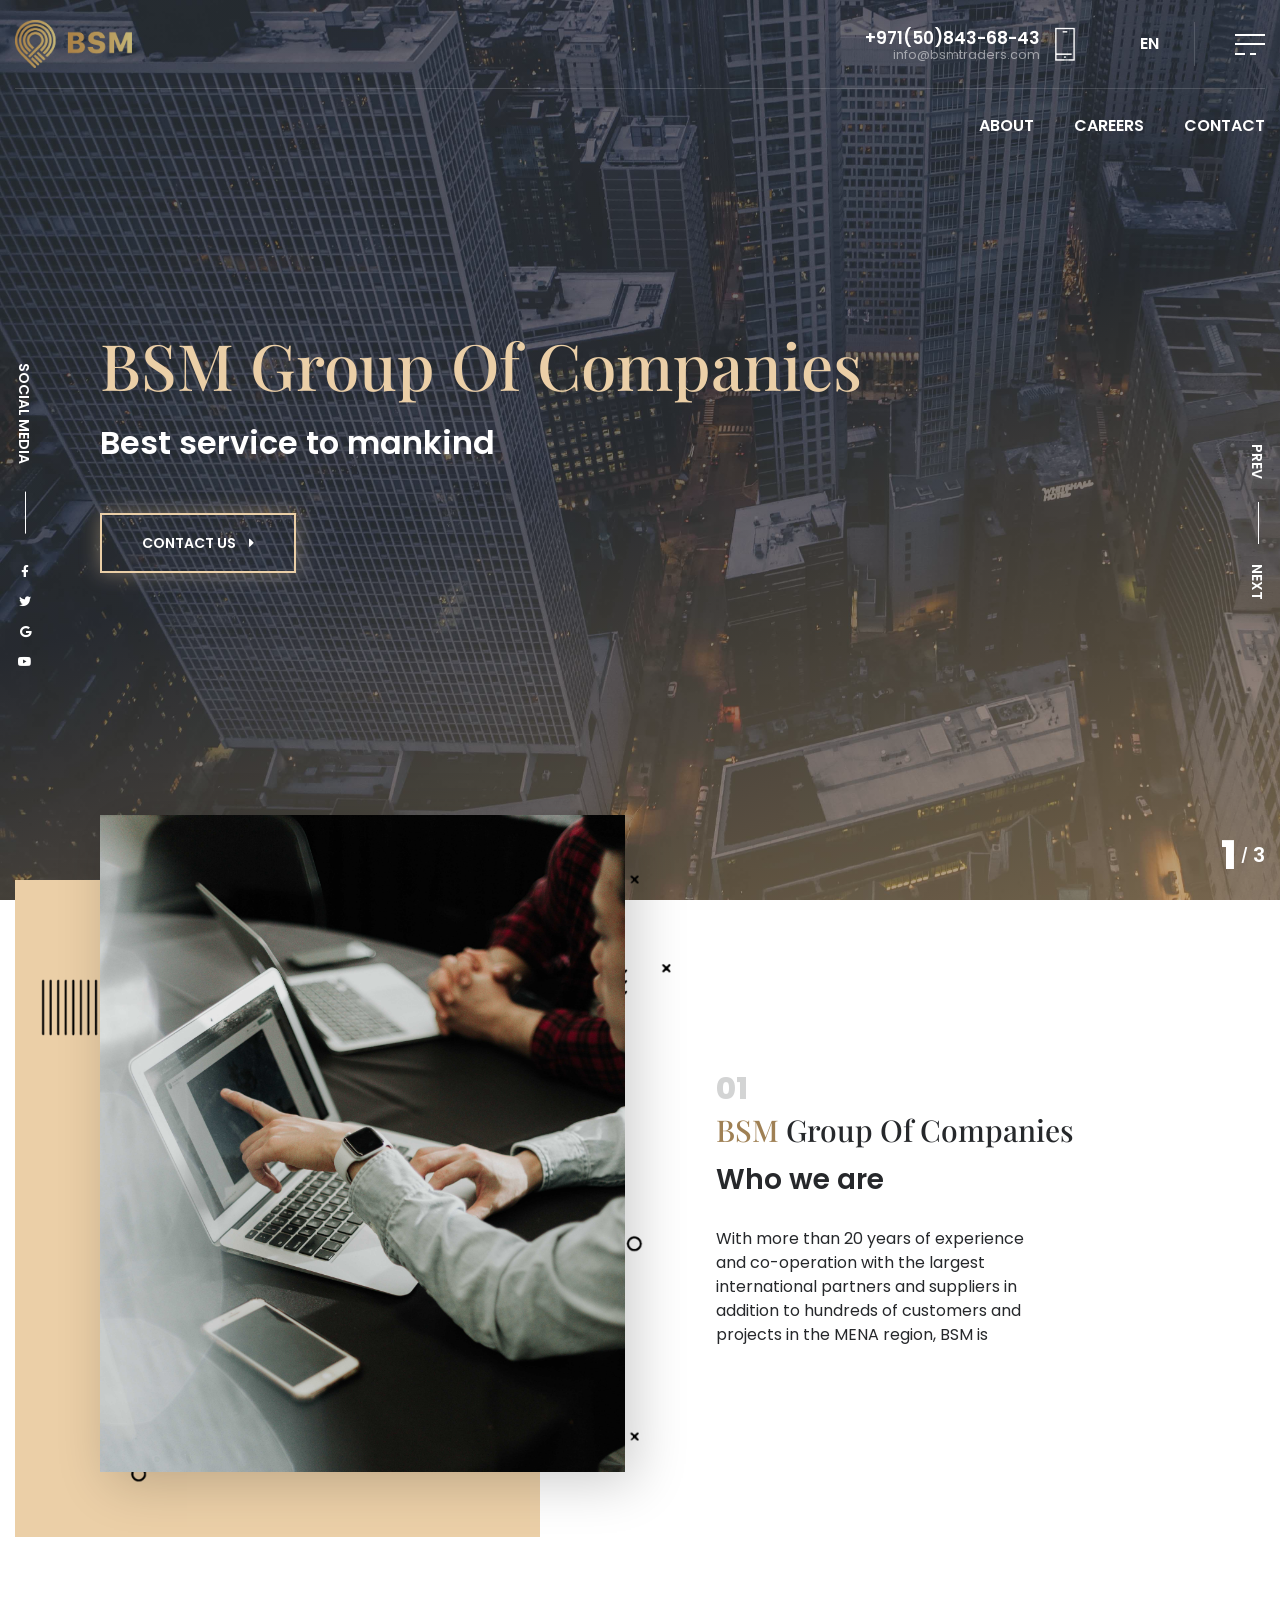
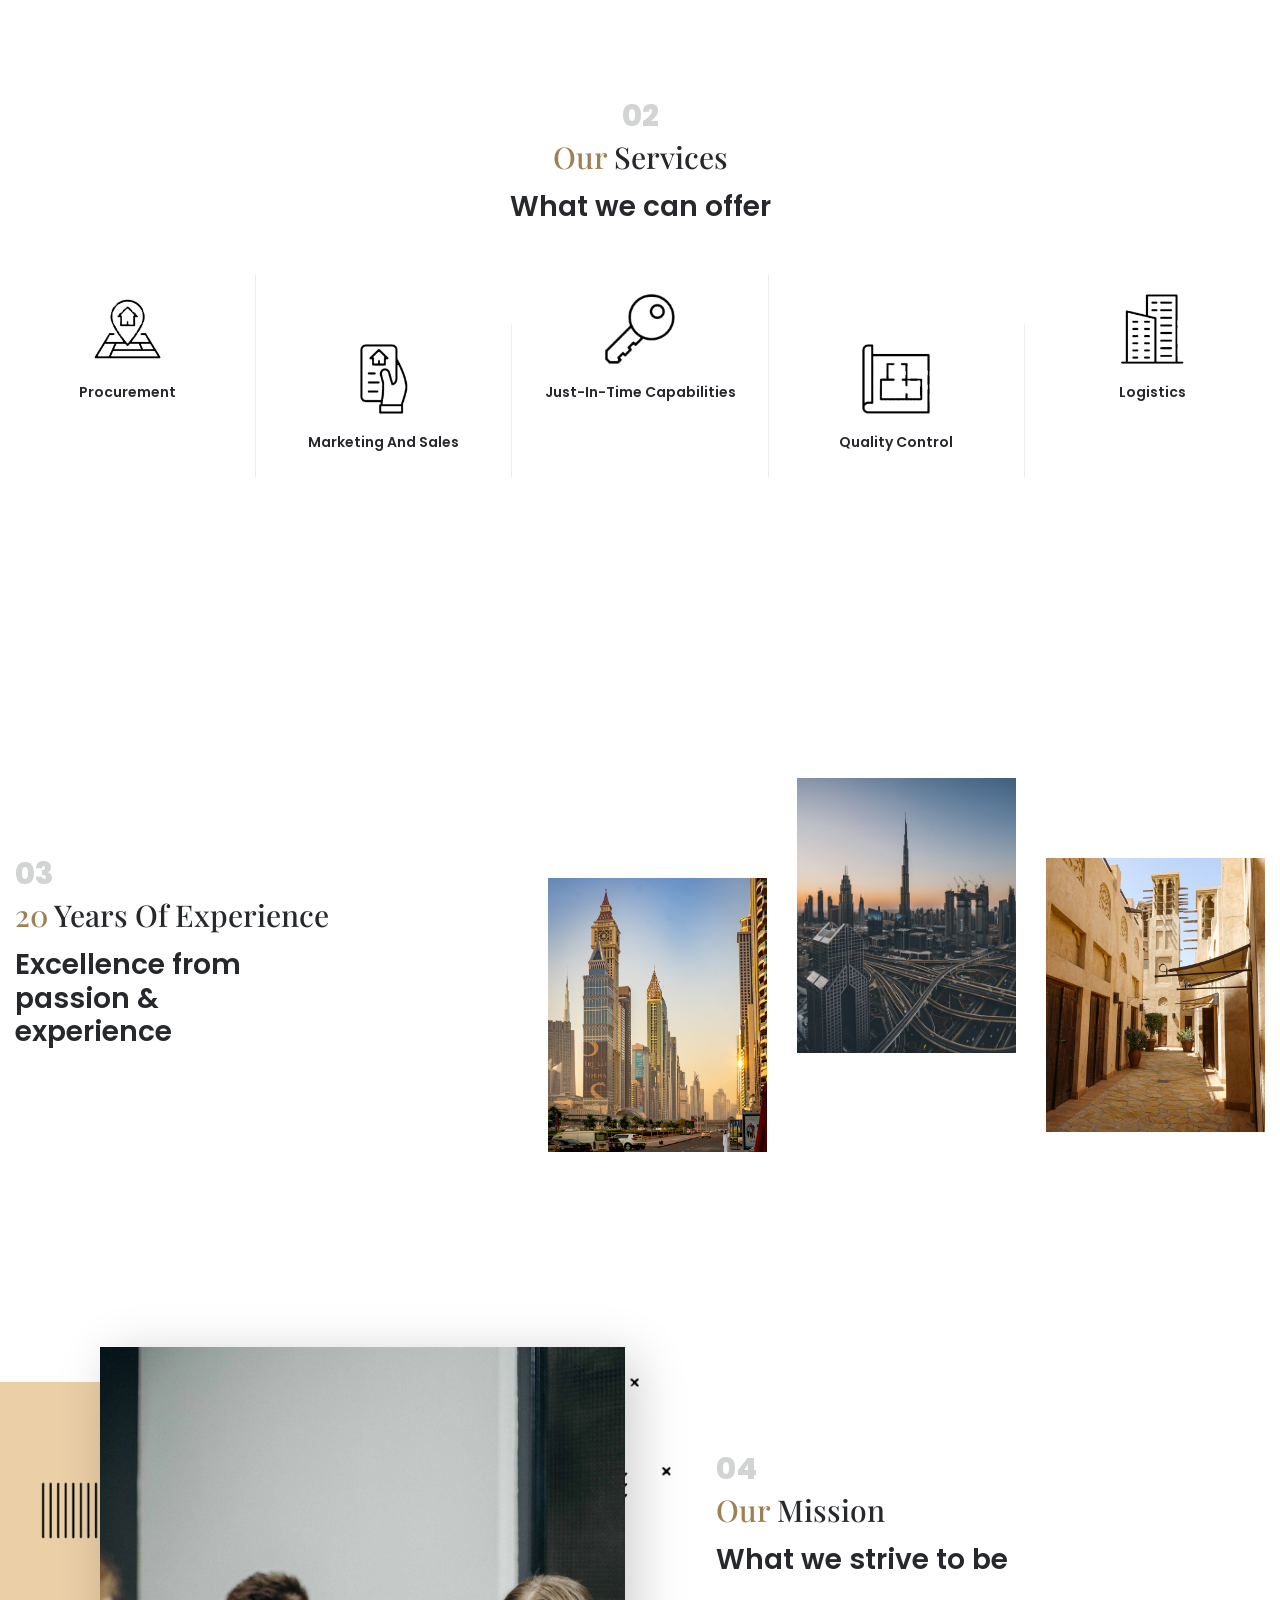
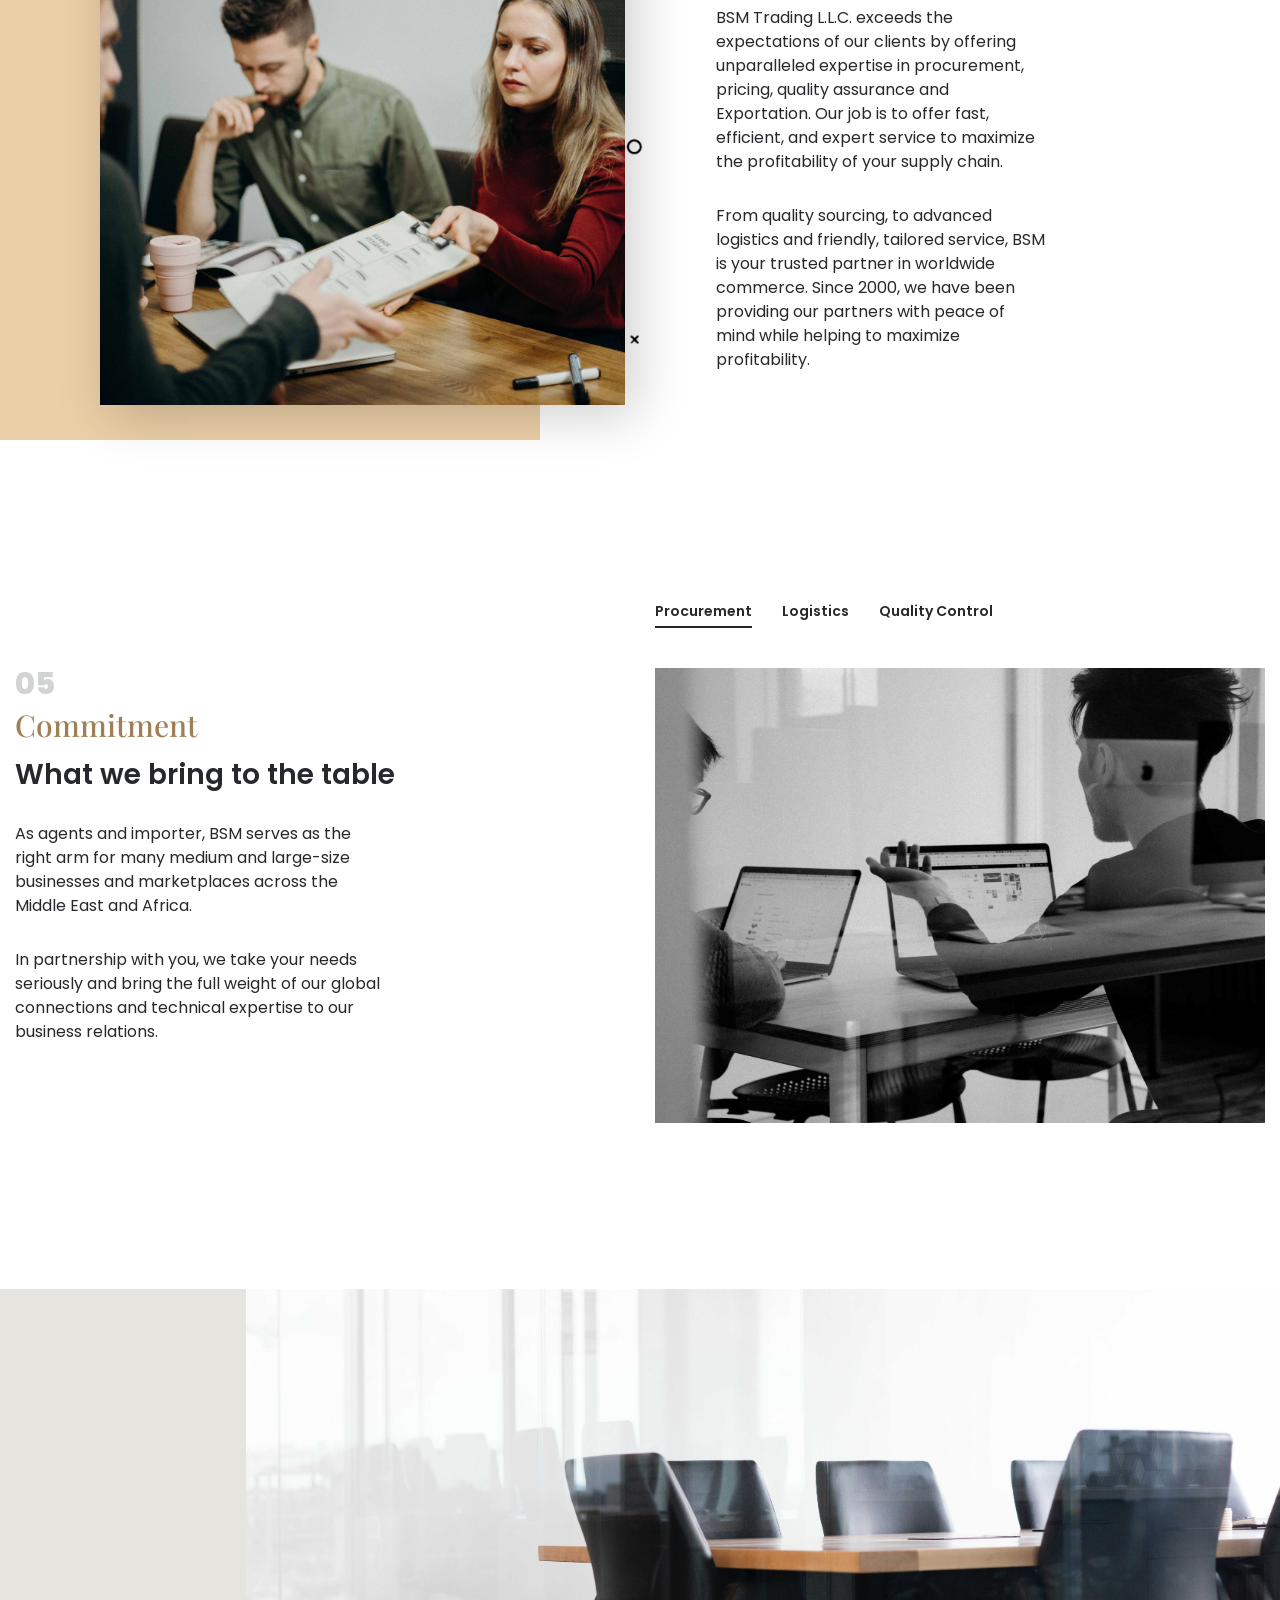
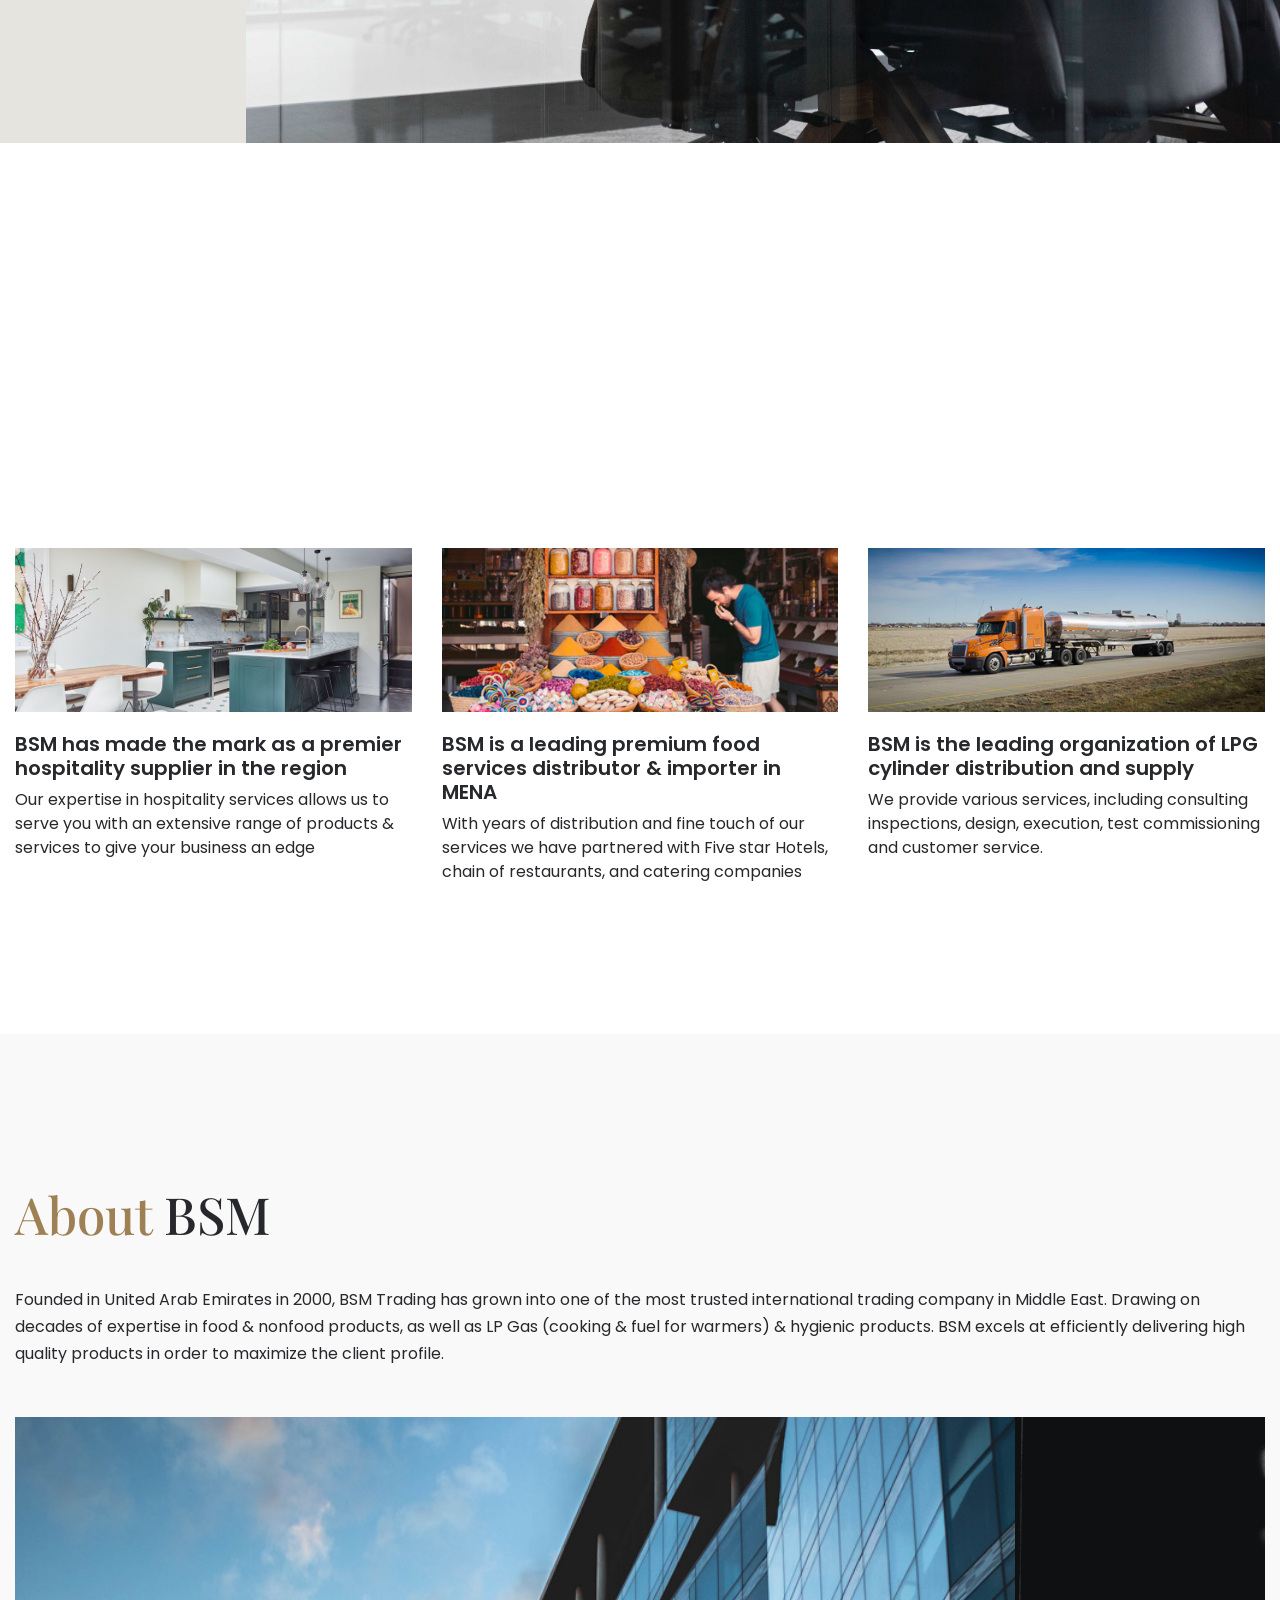
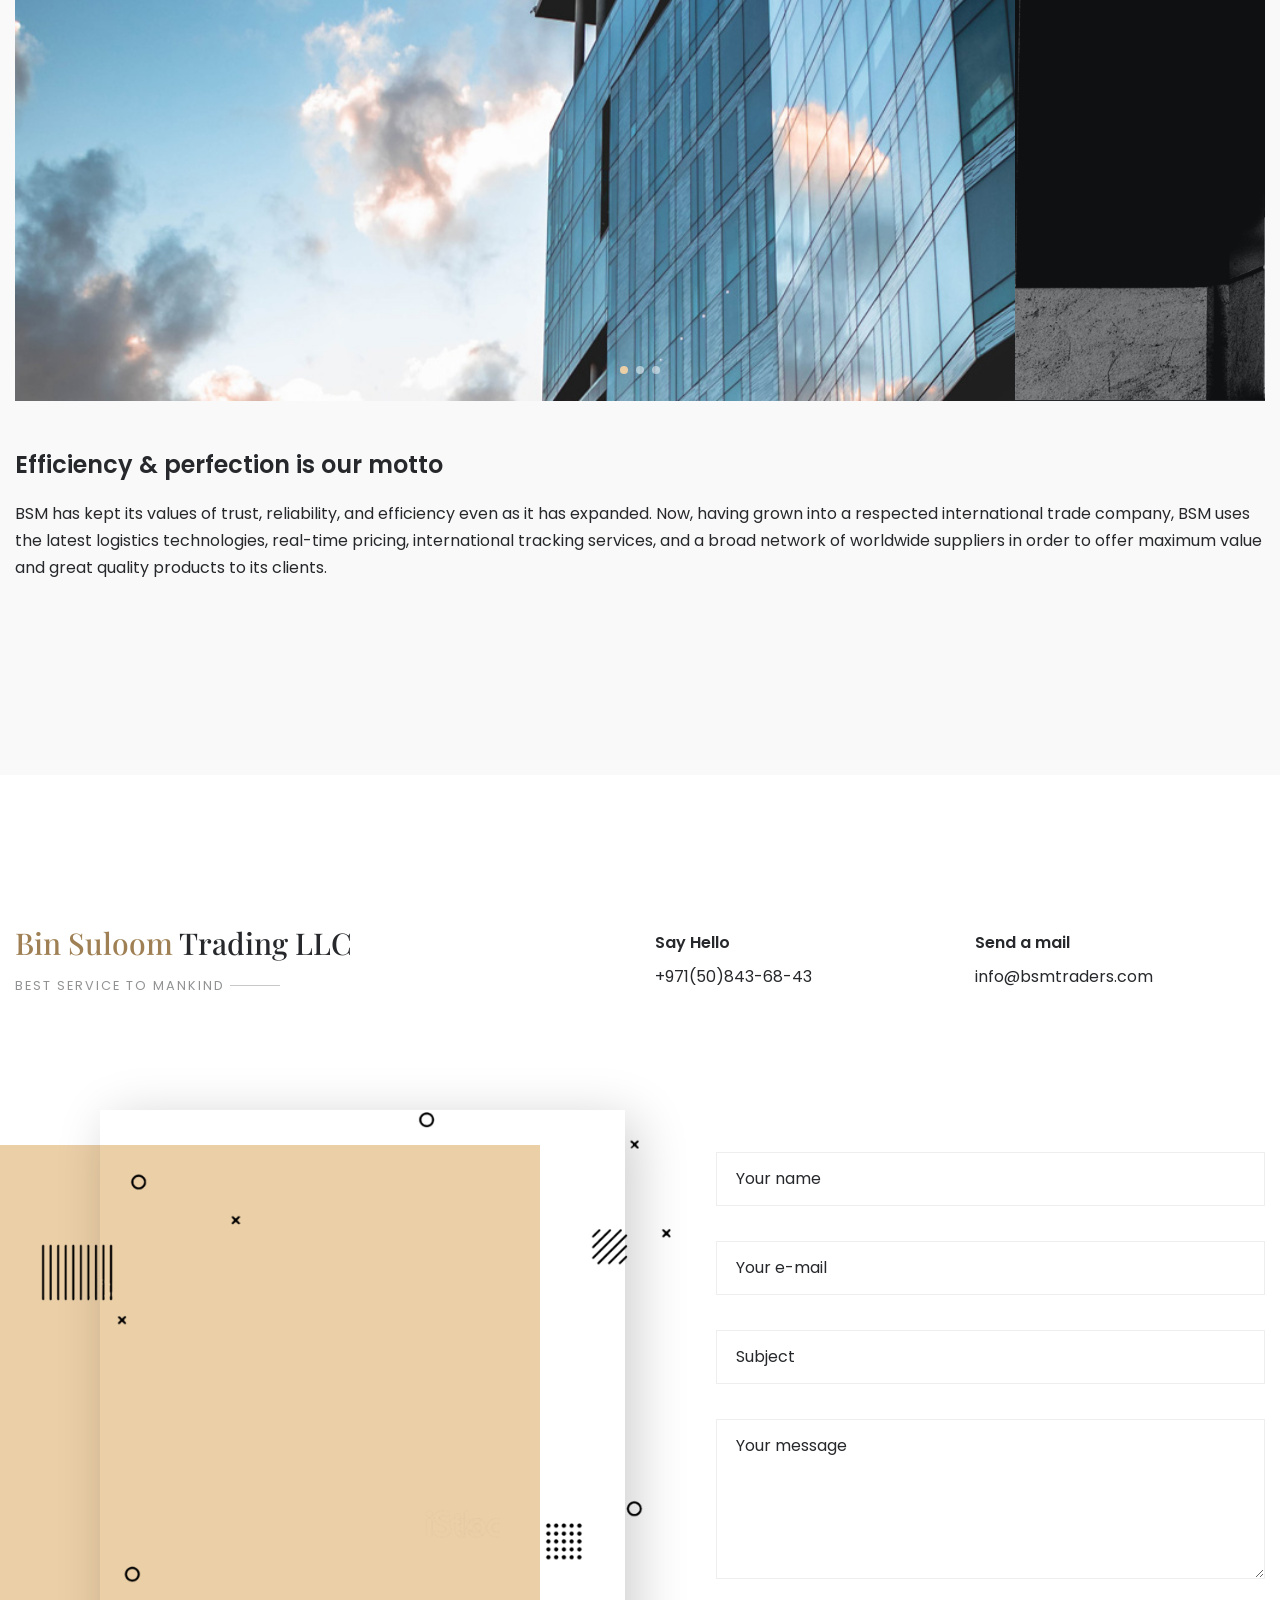
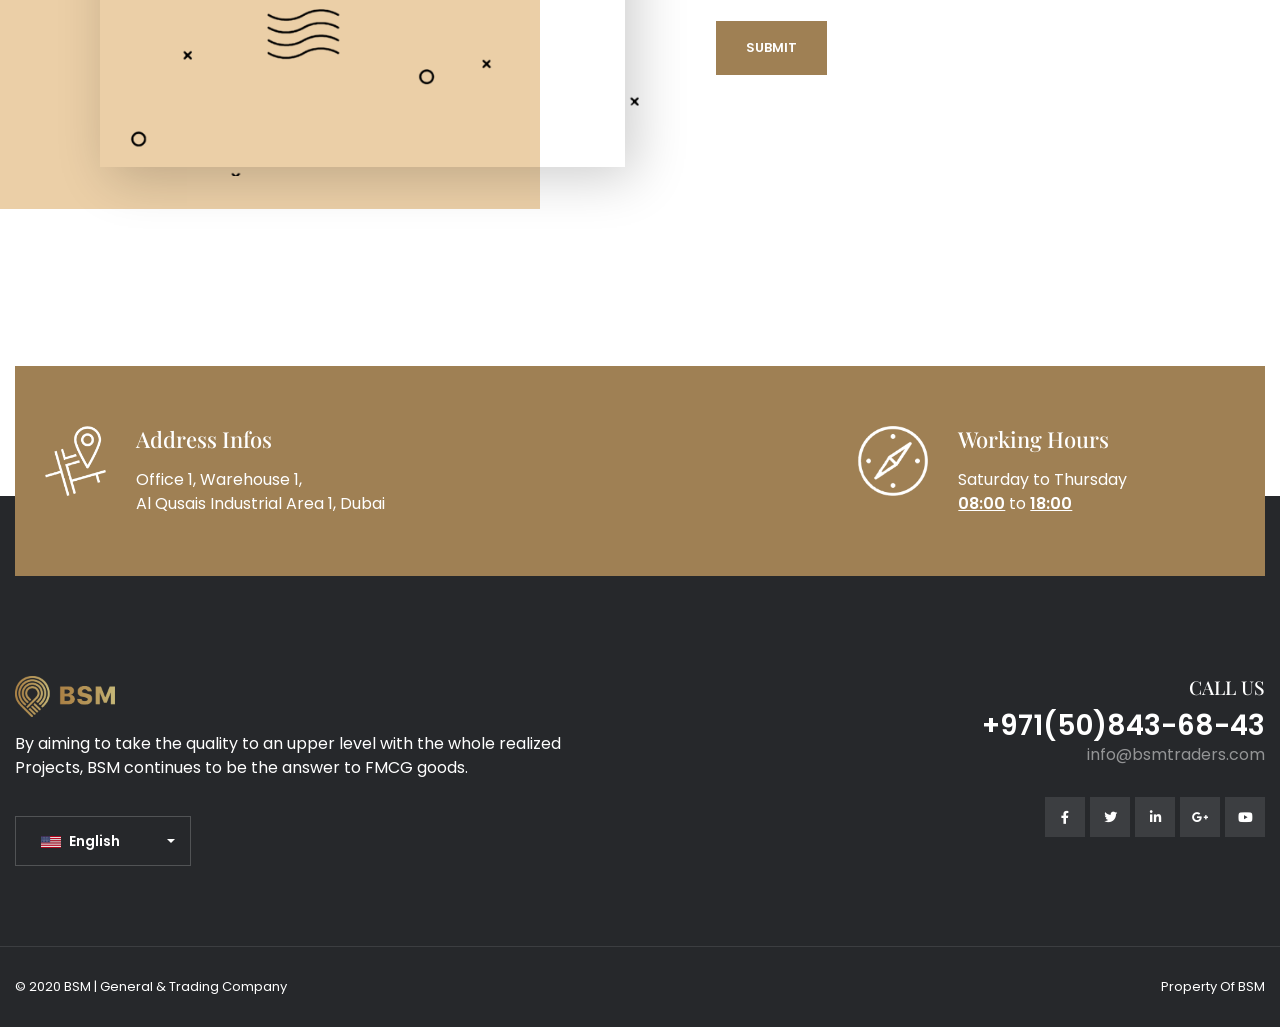
==== index.html @ a65aab1b "BSM Website" ====
<!doctype html>
<html lang="en">
<head>
<meta charset="utf-8">
<meta name="viewport" content="width=device-width, initial-scale=1, shrink-to-fit=no">
<meta name="format-detection" content="telephone=no">
<meta name="theme-color" content="#282828"/>
<title>BSM  | Premier trading company in Dubai</title>
<meta name="author" content="Rasin Ansar">
<meta name="description" content=">BSM  | Premier FMCG importer and distributor in Dubai">
<meta name="keywords" content="fmcg, food, dubai, import, trading, importer, consultation, transportation">

<!-- SOCIAL MEDIA META -->
<meta property="og:description" content="BSM  | Premier FMCG importer and distributor in Dubai">
<meta property="og:image" content=>
<meta property="og:site_name" content="BSM">
<meta property="og:title" content="BSM">
<meta property="og:type" content="website">
<meta property="og:url" content="http://www.bsm.com/">

<!-- TWITTER META -->
<meta name="twitter:card" content="summary">
<meta name="twitter:site" content="@BSM">
<meta name="twitter:creator" content="@BSM">
<meta name="twitter:title" content="BSM">
<meta name="twitter:description" content="BSM  | Premier FMCG importer and distributor in Dubai">
<meta name="twitter:image" content="">

<!-- FAVICON FILES -->
<link href="ico/apple-touch-icon-144-precomposed.png" rel="apple-touch-icon" sizes="144x144">
<link href="ico/apple-touch-icon-114-precomposed.png" rel="apple-touch-icon" sizes="114x114">
<link href="ico/apple-touch-icon-72-precomposed.png" rel="apple-touch-icon" sizes="72x72">
<link href="ico/apple-touch-icon-57-precomposed.png" rel="apple-touch-icon">
<link href="ico/favicon.png" rel="shortcut icon">

<!-- CSS FILES -->
<link rel="stylesheet" href="css/fontawesome.min.css">
<link rel="stylesheet" href="css/animate.min.css">
<link rel="stylesheet" href="css/fancybox.min.css">
<link rel="stylesheet" href="css/odometer.min.css">
<link rel="stylesheet" href="css/swiper.min.css">
<link rel="stylesheet" href="css/bootstrap.min.css">
<link rel="stylesheet" href="css/style.css">
</head>
<body>
<div class="preloader">
  <div class="layer"></div>
  <!-- end layer -->
  <div class="inner">
    <figure><img src="images/preloader.gif" alt="Image"></figure>
    <p><span class="text-rotater" data-text="BSM Traders | Elements | Loading">Loading</span></p>
  </div>
  <!-- end inner --> 
</div>
<!-- end prelaoder -->
<div class="transition-overlay">
  <div class="layer"></div>
</div>
<!-- end transition-overlay -->
<div class="side-navigation">
  <div class="menu">
    <ul>
      <li><a href="#about">ABOUT</a></li>
      <li><a href="careers.html">CAREERS</a></li>
      <li><a href="#contact">CONTACT</a></li>
    </ul>
  </div>
  <!-- end menu -->
  <div class="side-content">
    <figure> <img src="images/logo-light.png" alt="Image"> </figure>
    <p>By aiming to take the quality to an upper level with the whole realized Projects, BSM continues to be the answer to FMCG goods.</p>
    <ul class="gallery">
      <li><a href="images/gallery-thumb01.jpg" data-fancybox><img src="images/gallery-thumb01.jpg" alt="Image"></a></li>
      <li><a href="images/gallery-thumb02.jpg" data-fancybox><img src="images/gallery-thumb02.jpg" alt="Image"></a></li>
      <li><a href="images/gallery-thumb03.jpg" data-fancybox><img src="images/gallery-thumb03.jpg" alt="Image"></a></li>
    </ul>
    <address>
    Dubai | Al Qusais Industrial Area 1 
    Office No. 1, Warehouse No. 1 | Post 5776
    </address>
    <h6>+971(50)843-68-43</h6>
    <p><a href="#">info@bsmtraders.com</a></p>
    <ul class="social-media">
      <li><a href="#"><i class="fab fa-facebook-f"></i></a></li>
      <li><a href="#"><i class="fab fa-twitter"></i></a></li>
      <li><a href="#"><i class="fab fa-linkedin-in"></i></a></li>
      <li><a href="#"><i class="fab fa-google-plus-g"></i></a></li>
      <li><a href="#"><i class="fab fa-youtube"></i></a></li>
    </ul>
    <small>© 2020 BSM | Premier FMCG importer and distributor in Dubai</small> </div>
  <!-- end side-content --> 
</div>
<!-- end side-navigation -->
<nav class="navbar">
  <div class="container">
    <div class="upper-side">
      <div class="logo"> <a href="index.html"><img src="images/logo-light.png" alt="Image"></a> </div>
      <!-- end logo -->
      <div class="phone-email"> <img src="images/icon-phone.png" alt="Image">
        <h4>+971(50)843-68-43</h4>
        <small><a href="#">info@bsmtraders.com</a></small> </div>
      <!-- end phone -->
      <div class="language"> <a href="#">EN</a> </div>
      <!-- end language -->
      <div class="hamburger"> <span></span> <span></span> <span></span><span></span> </div>
      <!-- end hamburger --> 
    </div>
    <!-- end upper-side -->
    <div class="menu">
      <ul>
        <li><a href="#about">ABOUT</a></li>
        <li><a href="careers.html">CAREERS</a></li>
        <li><a href="#contact">CONTACT</a></li>
      </ul>
    </div>
    <!-- end menu --> 
  </div>
  <!-- end container --> 
</nav>
<!-- end navbar -->
<header class="slider">
  <div class="slider-container">
    <div class="swiper-wrapper">
      <div class="swiper-slide" data-background="images/annie-spratt-R3LcfTvcGWY-unsplash.jpg" data-stellar-background-ratio="1.15">
        <div class="container">
          <h1><span>BSM</span> Group Of Companies</h1>
          <h2>Best service to mankind</h2>
          <a href="#">CONTACT US <i class="fas fa-caret-right"></i></a>
          <!-- figure><img src="images/services-icon01.png" alt="Image"></figure -->
        </div>
        <!-- end container --> 
      </div>
      <!-- end swiper-slide -->
      <div class="swiper-slide" data-background="images/thomas-tucker-MNtag_eXMKw-unsplash.jpg" data-stellar-background-ratio="1.15">
        <div class="container">
          <h1><span>BSM</span> Group Of Companies</h1>
          <h2>Best service to mankind</h2>
          <a href="#">CONTACT US <i class="fas fa-caret-right"></i></a>
          <!-- figure><img src="images/services-icon08.png" alt="Image"></figure -->
        </div>
        <!-- end container --> 
      </div>
      <!-- end swiper-slide -->
      <div class="swiper-slide" data-background="images/alex-munsell-Yr4n8O_3UPc-unsplash.jpg" data-stellar-background-ratio="1.15">
        <div class="container">
          <h1><span>BSM</span> Group Of Companies</h1>
          <h2>Best service to mankind</h2>
          <a href="#">CONTACT US <i class="fas fa-caret-right"></i></a>
          <!-- figure><img src="images/services-icon07.png" alt="Image"></figure -->
        </div>
        <!-- end container --> 
      </div>
      <!-- end swiper-slide --> 
    </div>
    <!-- Add Pagination -->
    <div class="inner-elements">
      <div class="container">
        <div class="pagination"></div>
        <!-- end pagination -->
        <div class="button-prev">PREV</div>
        <!-- end button-prev -->
        <div class="button-next">NEXT</div>
        <!-- end button-next -->
        <div class="social-media">
          <h6>SOCIAL MEDIA</h6>
          <ul>
            <li><a href="#"><i class="fab fa-facebook-f"></i></a></li>
            <li><a href="#"><i class="fab fa-twitter"></i></a></li>
            <li><a href="#"><i class="fab fa-google"></i></a></li>
            <li><a href="#"><i class="fab fa-youtube"></i></a></li>
          </ul>
        </div>
        <!-- end social-media --> 
      </div>
      <!-- end container --> 
    </div>
    <!-- end inner-elements --> 
  </div>
  <!-- end slider-container --> 
</header>
<!-- end slider -->
<section class="intro">
  <div class="container">
    <div class="row align-items-center">
      <div class="col-lg-6">
        <figure>
          <div class="pattern-bg" data-stellar-ratio="1.07"></div>
          <!-- end pattern-bg -->
          <div class="holder" data-stellar-ratio="1.10"> <img src="images/brooke-lark-1Rm9GLHV0UA-unsplash (1).jpg" alt="Image"></div>
          <!-- end holder --> 
        </figure>
      </div>
      <!-- end col-6 -->
      <div class="col-lg-6 wow fadeInUp">
        <div class="content-box">
          <B>01</B>
          <h4><span>BSM</span> Group Of Companies</h4>
          <h3>Who we are</h3>
          <p>With more than 20 years of experience and co-operation with the largest international partners and suppliers in addition to hundreds of customers and projects in the MENA region, BSM is </p>
          <!-- a href="#"> <img src="images/icon-m2.png" alt="Image">See our projects</a --> </div>
        <!-- end content-box --> 
      </div>
      <!-- edn col-6 --> 
    </div>
    <!-- end row --> 
  </div>
  <!-- end container --> 
</section>
<!-- end intro -->
<!-- section class="logos">
  <div class="container">
    <div class="row">
      <div class="col-lg-2 col-md-4 col-sm-6 col-6 wow fadeInUp" data-wow-delay="0s">
        <figure> <img src="images/logo01.jpg" alt="Image">
          <h6>TABLE</h6>
        </figure>
      </div>
      <div class="col-lg-2 col-md-4 col-sm-6 col-6 wow fadeInUp" data-wow-delay="0.05s">
        <figure> <img src="images/logo02.jpg" alt="Image">
          <h6>PLANE</h6>
        </figure>
      </div>
      <div class="col-lg-2 col-md-4 col-sm-6 col-6 wow fadeInUp" data-wow-delay="0.10s">
        <figure> <img src="images/logo03.jpg" alt="Image">
          <h6>CONNECT</h6>
        </figure>
      </div>
      <div class="col-lg-2 col-md-4 col-sm-6 col-6 wow fadeInUp" data-wow-delay="0.15s">
        <figure> <img src="images/logo04.jpg" alt="Image">
          <h6>GLASSES</h6>
        </figure>
      </div>
      <div class="col-lg-2 col-md-4 col-sm-6 col-6 wow fadeInUp" data-wow-delay="0.20s">
        <figure> <img src="images/logo05.jpg" alt="Image">
          <h6>PIXEL</h6>
        </figure>
      </div>
      <div class="col-lg-2 col-md-4 col-sm-6 col-6 wow fadeInUp" data-wow-delay="0.25s">
        <figure> <img src="images/logo06.jpg" alt="Image">
          <h6>ATTACH</h6>
        </figure>
      </div>
    </div>
  </div>
</section -->
<!-- end logos -->
<section class="benefits">
  <div class="container">
    <div class="row">
      <div class="col-12 wow fadeInUp">
        <b>02</b>
        <h4><span>Our</span> Services</h4>
        <h3>What we can offer</h3>
      </div>
      <!-- end col-12 -->
      <div class="col wow fadeInUp" data-wow-delay="0s">
        <figure> <img src="images/icon-benefits01.png" alt="Image"> <b></b> </figure>
        <h6>Procurement</h6>
      </div>
      <!-- end col -->
      <div class="col wow fadeInUp" data-wow-delay="0.05s">
        <figure> <img src="images/icon-benefits02.png" alt="Image"> <b></b> </figure>
        <h6>Marketing And Sales</h6>
        </div>
      <!-- end col -->
      <div class="col wow fadeInUp" data-wow-delay="0.10s">
        <figure> <img src="images/icon-benefits03.png" alt="Image"> <b></b> </figure>
        <h6>Just-In-Time Capabilities</h6>
        </div>
      <!-- end col -->
      <div class="col wow fadeInUp" data-wow-delay="0.15s">
        <figure> <img src="images/icon-benefits04.png" alt="Image"> <b></b> </figure>
        <h6>Quality Control</h6>
        </div>
      <!-- end col -->
      <div class="col wow fadeInUp" data-wow-delay="0.20s">
        <figure> <img src="images/icon-benefits05.png" alt="Image"> <b></b> </figure>
        <h6>Logistics</h6>
        </div>
      <!-- end col --> 
    </div>
    <!-- end row --> 
  </div>
  <!-- end container --> 
</section>
<!-- end benefits -->
<section class="recent-gallery">
  <div class="container">
    <div class="row align-items-center">
      <div class="col-lg-5 wow fadeInUp">
        <b>03</b>
        <h4><span>20</span> Years Of Experience</h4>
        <h3>Excellence from passion & experience</h3>
        <!-- a href="#" class="link">SEE ALL GALLERY <i class="fas fa-caret-right"></i></a --> </div>
      <!-- end col-5 -->
      <div class="col-lg-7">
        <div class="row inner">
          <div class="col-md-4 wow fadeInUp" data-wow-delay="0s">
            <figure data-stellar-ratio="1.07"> <a href="images/gallery-thumb01.jpg" data-fancybox><img src="images/gallery-thumb01.jpg" alt="Image"></a> </figure>
          </div>
          <!-- end col-4 -->
          <div class="col-md-4 wow fadeInUp" data-wow-delay="0.05s">
            <figure data-stellar-ratio="1.15"> <a href="images/gallery-thumb02.jpg" data-fancybox><img src="images/gallery-thumb02.jpg" alt="Image"></a> </figure>
          </div>
          <!-- end col-4 -->
          <div class="col-md-4 wow fadeInUp" data-wow-delay="0.10s">
            <figure data-stellar-ratio="1.04"> <a href="images/gallery-thumb03.jpg" data-fancybox><img src="images/gallery-thumb03.jpg" alt="Image"></a> </figure>
          </div>
          <!-- end col-4 --> 
        </div>
        <!-- end row --> 
      </div>
      <!-- end col-7 --> 
    </div>
    <!-- end row --> 
  </div>
  <!-- end container --> 
</section>
<!-- end recent-gallery -->
<section class="property-calculator">
  <div class="container">
    <div class="row align-items-center">
      <div class="col-lg-6">
        <figure>
          <div class="pattern-bg" data-stellar-ratio="1.03"></div>
          <!-- end pattern-bg -->
          <div class="holder" data-stellar-ratio="1.07"> <img src="images/think.jpg" alt="Image"></div>
          <!-- end holder --> 
        </figure>
      </div>
      <!-- end col-6 -->
      <div class="col-lg-6 wow fadeInUp">
        <div class="content-box">
          <b>04</b>
          <h4><span>Our</span> Mission</h4>
          <h3>What we strive to be</h3>
          <p>BSM Trading L.L.C. exceeds the expectations of our clients by offering unparalleled expertise in procurement, pricing, quality assurance and Exportation. Our job is to offer fast, efficient, and expert service to maximize the profitability of your supply chain.</p><p>From quality sourcing, to advanced logistics and friendly, tailored service, BSM is your trusted partner in worldwide commerce. Since 2000, we have been providing our partners with peace of mind while helping to maximize profitability. </p>
        <!-- end content-box --> 
      </div>
      <!-- end col-6 --> 
    </div>
    <!-- end row --> 
  </div>
  <!-- end container --> 
</section>
<!-- end property-calculator -->
<section class="property-plans">
  <div class="container">
    <div class="row align-items-center">
      <div class="col-lg-6 wow fadeInUp">
        <b>05</b>
        <h4><span>Commitment</span></h4>
        <h3>What we bring to the table</h3>
        <p>As agents and importer, BSM serves as the right arm for many medium and large-size businesses and marketplaces across the Middle East and Africa.</p>
        <p>In partnership with you, we take your needs seriously and bring the full weight of our global connections and technical expertise to our business relations.</p>
      </div>
      <!-- end col-6 -->
      <div class="col-lg-6 wow fadeInUp" data-wow-delay="0.05s">
        <ul class="nav nav-pills" id="pills-tab" role="tablist">
          <li class="nav-item"> <a class="nav-link active" data-toggle="pill" href="#tab-one">Procurement</a> </li>
          <li class="nav-item"> <a class="nav-link" data-toggle="pill" href="#tab-two" role="tab">Logistics</a> </li>
          <li class="nav-item"> <a class="nav-link" data-toggle="pill" href="#tab-three" role="tab">Quality Control</a> </li>
        </ul>
        <div class="tab-content">
          <div class="tab-pane fade show active" id="tab-one">
            <figure><img src="images/commitment1.jpg" alt="Image"></figure>
          </div>
          <!-- end tab-pane -->
          <div class="tab-pane fade" id="tab-two">
            <figure><img src="images/log1.jpg" alt="Image"></figure>
          </div>
          <!-- end tab-pane -->
          <div class="tab-pane fade" id="tab-three">
            <figure><img src="images/qc1.jpg" alt="Image"></figure>
          </div>
          <!-- end tab-pane --> 
        </div>
        <!-- end tab-contnet --> 
      </div>
      <!-- end col-6 --> 
    </div>
    <!-- end row --> 
  </div>
  <!-- end container --> 
</section>
<!-- property-plans -->
<section class="get-consultation" data-background="images/leighann-blackwood-IzwL4RwKe7w-unsplash.jpg" data-stellar-background-ratio="0.9">
  <div class="container">
    <div class="row">
      <div class="col-lg-6 col-md-8 fadeInUp wow">
        <div class="content-box">
          <b>06</b>
          <h4><span>BSM</span> Group Of Companies</h4>
          <!-- h3>If you are interested in working with us</h3 -->
          <p>Feel free to contact us anytime by dropping us a message or a call</p>
          <a href="#contact">Contact Us <i class="fas fa-caret-right"></i></a> </div>
        <!-- end content-box --> 
      </div>
      <!-- end col-6 --> 
    </div>
    <!-- end row --> 
  </div>
  <!-- end container --> 
</section>
<!-- end get-consultation -->
<section class="recent-posts">
  <div class="container">
    <div class="row">
      <div class="col-12 wow fadeInUp">
        <b>07</b>
        <h4><span>Our</span> Services</h4>
        <small>What we offer</small> </div>
      <!-- end col-12 -->
      <div class="col-lg-4 wow fadeInUp" data-wow-delay="0s">
        <div class="post-box">
          <figure> <img src="images/recent-news01.jpg" alt="Image"> </figure>
          <h6><a href="#">BSM has made the mark as a premier hospitality supplier in the region</a></h6>
          <p>Our  expertise in hospitality services allows us to serve you with an extensive range of products & services to give your business an edge</p>
        </div>
        <!-- end post-box --> 
      </div>
      <!-- end col-4 -->
      <div class="col-lg-4 wow fadeInUp" data-wow-delay="0.10s">
        <div class="post-box">
          <figure> <img src="images/recent-news02.jpg" alt="Image"> </figure>
          <h6><a href="#">BSM is a leading premium food services distributor & importer in MENA</a></h6>
          <p>With years of distribution and fine touch of our services we have partnered with Five star Hotels, chain of restaurants, and catering companies</p>
        </div>
        <!-- end post-box --> 
      </div>
      <!-- end col-4 -->
      <div class="col-lg-4 wow fadeInUp" data-wow-delay="0.20s">
        <div class="post-box">
          <figure> <img src="images/recent-news03.jpg" alt="Image"> </figure>
          <h6><a href="#">BSM is the leading organization of LPG cylinder distribution and supply</a></h6>
          <p>We provide various services, including consulting inspections, design, execution, test commissioning and customer service.</p>
        </div>
        <!-- end post-box --> 
      </div>
      <!-- end col-4 --> 
    </div>
    <!-- end row --> 
  </div>
  <!-- end container --> 
</section>
<!-- end recent-posts -->
<section class="about-content" id="about">
	<div class="container">
		<div class="row align-items-center">
			<div class="col-12 wow fadeInUp"> 
				  <h2><span>About</span> BSM</h2>
        <h5></h5>
			</div>
			<!-- end col-12 -->
			 <div class="col-lg-12">
        <p>Founded in United Arab Emirates in 2000, BSM Trading has grown into one of the most trusted international trading company in Middle East. Drawing on decades of expertise in food & nonfood products, as well as LP Gas (cooking & fuel for warmers) & hygienic products.  BSM excels at efficiently delivering high quality products in order to maximize the client profile.</p>
        <p></p>
      </div>
      <!-- en col-12 -->
      <!-- div class="col-lg-6">
        <p>BSM has kept its values of trust, reliability, and efficiency even as it has expanded. Now, having grown into a respected international trade company, BSM uses the latest logistics technologies, real-time pricing, international tracking services, and a broad network of worldwide suppliers in order to offer maximum value and great quality products to its clients.</p>
      </div -->
      <!-- end col-5 -->
      
      <div class="col-12">
        <div class="gallery-container">
    <div class="swiper-wrapper">
      <div class="swiper-slide"><img src="images/blog01.jpg" alt="Image"></div>
      <div class="swiper-slide"><img src="images/blog02.jpg" alt="Image"></div>
      <div class="swiper-slide"><img src="images/blog03.jpg" alt="Image"></div>
    </div>
    <!-- add swiper-wrapper -->
    <div class="gallery-pagination"></div>
    <!-- end gallery-pagination -->
  </div>
       <!-- end gallery-container -->
        <h4>Efficiency & perfection is our motto</h4>
        <p>BSM has kept its values of trust, reliability, and efficiency even as it has expanded. Now, having grown into a respected international trade company, BSM uses the latest logistics technologies, real-time pricing, international tracking services, and a broad network of worldwide suppliers in order to offer maximum value and great quality products to its clients.</p><br>
       
      </div>
    </div>
  </div>
</section>
<!-- end about -->
<!-- section class="certificates">
  <div class="container">
    <div class="row align-items-center">
      <div class="col-lg-4 col-md-12 wow fadeInUp">
        <h4><span>Property</span> Certificates</h4>
        <small>Smaller male cones </small> </div>
      <div class="col-lg-2 col-md-3 col-sm-6 col-6 wow fadeInUp" data-wow-delay="0.05s">
        <figure> <a href="images/certificate01.jpg" data-fancybox><img src="images/certificate01.jpg" alt="Image"></a> </figure>
      </div>
      <div class="col-lg-2 col-md-3 col-sm-6 col-6 wow fadeInUp" data-wow-delay="0.10s">
        <figure> <a href="images/certificate02.jpg" data-fancybox><img src="images/certificate02.jpg" alt="Image"></a> </figure>
      </div>
      <div class="col-lg-2 col-md-3 col-sm-6 col-6 wow fadeInUp" data-wow-delay="0.15s">
        <figure> <a href="images/certificate03.jpg" data-fancybox><img src="images/certificate03.jpg" alt="Image"></a> </figure>
      </div>
      <div class="col-lg-2 col-md-3 col-sm-6 col-6 wow fadeInUp" data-wow-delay="0.20s">
        <figure> <a href="images/certificate04.jpg" data-fancybox><img src="images/certificate04.jpg" alt="Image"></a> </figure>
      </div>
    </div>
  </div>
</section -->
<!-- end certificates -->

<section class="contact" id="contact">
  <div class="container">
    <div class="row align-items-center">
   	<div class="col-lg-6 wow fadeInUp">
        <h4><span>Bin Suloom</span> Trading LLC</h4>
        <small>Best service to mankind</small> </div>
        <!-- end col-6 -->
        <div class="col-lg-3 col-md-6 wow fadeInUp"> 
        <address>
        	<strong>Say Hello</strong>
        	<p>+971(50)843-68-43</p>
        </address>
	   </div>
        <!-- end col-3 -->
        <div class="col-lg-3 col-md-6 wow fadeInUp"> 
        <address>
        	<strong>Send a mail</strong>
        	<p><a href="mailto:info@bsmtraders.com">info@bsmtraders.com</a></p>
        </address>
	   </div>
        <!-- end col-3 -->
	  </div>
       <!-- end row -->
    <div class="row align-items-center">
        <div class="col-lg-6">
        	 <div class="map">
          <div class="pattern-bg" data-stellar-ratio="1.03"></div>
          <!-- end pattern-bg -->
          <div class="holder" data-stellar-ratio="1.07"> 
            <iframe src="https://www.google.com/maps/embed?pb=!1m14!1m8!1m3!1d14433.235516271918!2d55.298399!3d25.2601929!3m2!1i1024!2i768!4f13.1!3m3!1m2!1s0x0%3A0x7f322730d51a887f!2sBin%20Suloom%20Gas%20Trading!5e0!3m2!1sen!2sae!4v1601205913883!5m2!1sen!2sae" width="600" height="450" frameborder="0" style="border:0;" allowfullscreen="" aria-hidden="false" tabindex="0"></iframe>    
         </div>
          <!-- end holder --> 
        </div>
        <!-- end map -->
        </div>
        <!-- end col-6 -->
        <div class="col-lg-6">
        	<div class="contact-form">	
			 <form id="contact" name="contact" method="post">
          <div class="form-group">
            <input type="text" name="name" id="name" autocomplete="off" required>
             <span>Your name</span>
          </div>
          <!-- end form-group -->
          <div class="form-group"> 
            <input type="text" name="email" id="email" autocomplete="off" required>
            <span>Your e-mail</span>
          </div>
          <!-- end form-group -->
          <div class="form-group"> 
            <input type="text" name="subject" id="subject" autocomplete="off" required>
            <span>Subject</span>
          </div>
          <!-- end form-group -->
          <div class="form-group"> 
            <textarea name="message" id="message" autocomplete="off" required></textarea>
            <span>Your message</span>
          </div>
          <!-- end form-group -->
          <div class="form-group">
            <button id="submit" type="submit" name="submit">
				Submit
         </button>
          </div>
          <!-- end form-group -->
        </form>
        <!-- end form --> 
         <div class="form-group">
          <div id="success" class="alert alert-success wow fadeInUp" role="alert"> Your message was sent successfully! We will be in touch as soon as we can. </div>
        <!-- end success -->
        <div id="error" class="alert alert-danger wow fadeInUp" role="alert"> Something went wrong, try refreshing and submitting the form again. </div>
        <!-- end error --> 
        </div>
        <!-- end form-group -->
        </div>
        <!-- end contact-form -->
        </div>
        <!-- end col-6 -->
   </div>
    <!-- end row --> 
  </div>
  <!-- end container --> 
</section>
<!-- end contact -->
<section class="footer-bar">
  <div class="container">
    <div class="inner wow fadeIn">
      <div class="row">
        <div class="col-lg-8 wow fadeInUp" data-wow-delay="0.05s">
          <figure><img src="images/footer-icon01.png" alt="Image"></figure>
          <h3>Address Infos</h3>
          <p>Office 1, Warehouse 1, <br>
            Al Qusais Industrial Area 1, Dubai</p>
        </div>
        <!-- end col-4 -->
        <div class="col-lg-4 wow fadeInUp" data-wow-delay="0.10s">
          <figure><img src="images/footer-icon02.png" alt="Image"></figure>
          <h3>Working Hours</h3>
          <p>Saturday to Thursday <br><strong>08:00</strong> to <strong>18:00</strong> </p>
        </div>
        <!-- end col-4 -->
      </div>
      <!-- end row --> 
    </div>
    <!-- end inner --> 
  </div>
  <!-- end container --> 
</section>
<!-- end footer-bar -->
<footer class="footer">
  <div class="container">
    <div class="row">
      <div class="col-lg-6 wow fadeInUp" data-wow-delay="0.05s"> <img src="images/logo-light.png" alt="Image" class="logo">
        <p>By aiming to take the quality to an upper level with the whole realized Projects, BSM continues to be the answer to FMCG goods.</p>
        <div class="select-box dropdown show"> <a class="dropdown-toggle" href="#" role="button" id="language-select" data-toggle="dropdown" aria-haspopup="true" aria-expanded="false"> <span><img src="images/flag-en.svg" alt="Image"> English</span> </a>
          <ul class="dropdown-menu" aria-labelledby="language-select">
            <li><a class="dropdown-item" href="#"><img src="images/flag-tr.svg" alt="Image"> Turkish</a></li>
            <li><a class="dropdown-item" href="#"><img src="images/flag-ua.svg" alt="Image"> Russian</a></li>
            <li><a class="dropdown-item" href="#"><img src="images/flag-br.svg" alt="Image"> Portuguese</a></li>
          </ul>
        </div>
        <!-- end select-box --> 
      </div>
      <!-- end col-4 -->
      <div class="col-lg-6 wow fadeInUp" data-wow-delay="0.20s">
        <div class="contact-box">
          <h5>CALL US</h5>
          <h3>+971(50)843-68-43</h3>
          <p><a href="#">info@bsmtraders.com</a></p>
          <ul>
            <li><a href="#"><i class="fab fa-facebook-f"></i></a></li>
            <li><a href="#"><i class="fab fa-twitter"></i></a></li>
            <li><a href="#"><i class="fab fa-linkedin-in"></i></a></li>
            <li><a href="#"><i class="fab fa-google-plus-g"></i></a></li>
            <li><a href="#"><i class="fab fa-youtube"></i></a></li>
          </ul>
        </div>
        <!-- end contact-box --> 
      </div>
      <!-- end col-4 -->
      <div class="col-12"> <span class="copyright">© 2020 BSM | General &amp; Trading Company</span> <span class="creation">Property Of <a href="#">BSM</a></span> </div>
      <!-- end col-12 --> 
    </div>
    <!-- end row --> 
  </div>
  <!-- end container --> 
</footer>
<!-- end footer --> 

<!-- JS FILES --> 
<script src="js/jquery.min.js"></script> 
<script src="js/popper.min.js"></script> 
<script src="js/bootstrap.min.js"></script> 
<script src="js/swiper.min.js"></script> 
<script src="js/fancybox.min.js"></script> 
<script src="js/odometer.min.js"></script> 
<script src="js/wow.min.js"></script> 
<script src="js/text-rotater.js"></script> 
<script src="js/jquery.stellar.js"></script> 
<script src="js/isotope.min.js"></script> 
<script src="js/scripts.js"></script>
</body>
</html>
---- css/style.css ----
@charset "UTF-8";
/*

@Author: Themezinho
@URL: http://www.themezinho.net

This file contains the styling for the actual theme, this
is the file you need to edit to change the look of the
theme.


// Table of contents //

	01.	GOOGLE FONTS
	02.	BODY
	03.	CUSTOM CLASSES
	04. FORM ELEMENTS
	05.	SECTIONS
	06.	HTML TAGS
	07.	LINKS
	08.	MODAL
	09.	PAGINATION
	10. PRELOADER
	11.	TRANSITION OVERLAY
	12.	SANDWICH BUTTON
	13.	SCROLL DOWN
	14.	NAVIGATION MENU
	15.	HEADER
	16.	SOCIAL MEDIA
	17.	NAVBAR
	18.	SLIDER
	19.	PAGE HEADER
	20.	VIDEO BG
	21.	WORKS
	22.	FEATURES CONTENT
	23.	LISTING CONTENT
	24.	FULL MEDIA CONTENT
	25.	INTRODUCTION
	26. OUR TEAM
	27.	NEWS
	28.	SAY HELLO
	29.	LOGOS
	30.	FOOTER
	31.	RESPONSIVE TABLET FIXES
	32. REPSONSIVE MOBILE FIXES



*/
/* GOOGLE FONTS */
@import url("https://fonts.googleapis.com/css?family=Playfair+Display|Poppins:300,400,600,800&display=swap&subset=latin-ext");
/* BODY */
* {
  outline: none !important;
}

body {
  margin: 0;
  padding: 0;
  font-family: "Poppins", sans-serif;
  color: #26282b;
  -webkit-font-smoothing: antialiased;
  text-rendering: optimizeLegibility;
  -moz-osx-font-smoothing: grayscale;
}

/* HTML ELEMENT */
img {
  max-width: 100%;
}

/* CUSTOM CLASSES */
.overflow {
  overflow: hidden;
}

/* LINKS */
a {
  -webkit-transition: 0.25s ease-in-out;
  -moz-transition: 0.25s ease-in-out;
  -ms-transition: 0.25s ease-in-out;
  -o-transition: 0.25s ease-in-out;
  transition: 0.25s ease-in-out;
  color: #26282b;
}

a:hover {
  text-decoration: underline;
}

/* CUSTOM CONTAINER */
.container {
  max-width: 1280px;
}

/* FORM ELEMENTS */
input[type=text] {
  width: 100%;
  height: 54px;
  border: 1px solid #eee;
  padding: 0 20px;
}

textarea {
  width: 100%;
  height: 160px;
  border: 1px solid #eee;
  padding: 15px 20px;
}

button[type=submit] {
  height: 54px;
  border: none;
  background: #9f8054;
  color: #fff;
  padding: 0 30px;
  font-size: 13px;
  font-weight: 600;
  text-transform: uppercase;
}

/* ODOMETER */
.odometer {
  line-height: 1;
}

.odometer.odometer-auto-theme, .odometer.odometer-theme-car {
  padding: 0;
}

.odometer.odometer-auto-theme .odometer-digit, .odometer.odometer-theme-car .odometer-digit {
  padding: 0;
}

.odometer.odometer-auto-theme .odometer-digit .odometer-digit-inner, .odometer.odometer-theme-car .odometer-digit .odometer-digit-inner {
  left: 0;
}

/* ACCORDION */
.accordion {
  width: 100%;
  float: left;
  background: #fff;
  padding: 0;
}
.accordion .card {
  background: none;
  border-radius: 0;
  margin-top: -1px;
  border: 1px solid #eaebee;
}
.accordion .card .card-header {
  background: none;
  padding: 0;
  border-bottom: none;
}
.accordion .card .card-header a {
  width: 100%;
  float: left;
  font-weight: 500;
  padding: 20px 25px;
  color: #26282b;
  font-weight: 600;
}
.accordion .card .card-header a:before {
  content: "+";
  float: left;
  text-align: center;
  margin-right: 8px;
  color: #26282b;
  font-weight: 600;
}
.accordion .card .card-header a:hover {
  color: #9f8054;
  text-decoration: none;
}
.accordion .card .card-body {
  width: 100%;
  border-top: 1px solid #eee;
  line-height: 26px;
}
.accordion .card [aria-expanded=true] {
  color: #9f8054 !important;
}
.accordion .card [aria-expanded=true]:before {
  content: "-" !important;
  color: #9f8054 !important;
}

/* PAGINATION */
.pagination {
  display: flex;
}
.pagination .page-item {
  display: inline-block;
  margin-right: 6px;
}
.pagination .page-item.active .page-link {
  background: #9f8054;
  color: #fff;
  border-color: transparent;
  position: relative;
  z-index: 2;
}
.pagination .page-item.active .page-link:hover {
  background: #9f8054;
  border-color: transparent;
  color: #fff;
}
.pagination .page-item .page-link {
  display: inline-block;
  border-radius: 0 !important;
  padding: 15px 20px;
  color: #26282b;
  font-weight: 600;
  font-size: 13px;
  border: 1px solid #dee2e6;
  line-height: 1;
}
.pagination .page-item .page-link:hover {
  background: none;
  border-color: #dee2e6;
  color: #9f8054;
}

/* GALLERY SLIDER*/
.gallery-container {
  width: 100%;
  display: flex;
  flex-wrap: wrap;
  overflow: hidden;
  position: relative;
  text-align: center;
  margin: 30px 0;
  background: #26282b;
}
.gallery-container .swiper-wrapper {
  width: 100%;
  float: left;
  position: relative;
}
.gallery-container .swiper-slide {
  width: 80%;
  margin: 0;
  opacity: 0.6;
}
.gallery-container .swiper-slide.swiper-slide-active {
  width: 80%;
  opacity: 1;
}
.gallery-container .swiper-slide img {
  width: 100%;
}
.gallery-container .gallery-pagination {
  bottom: 20px;
  position: absolute;
  z-index: 2;
}
.gallery-container .gallery-pagination .swiper-pagination-bullet {
  background: #fff;
  opacity: 0.5;
}
.gallery-container .gallery-pagination .swiper-pagination-bullet.swiper-pagination-bullet-active {
  background: #ebcfa7;
  opacity: 1;
}

/* VIDEO BG */
.video-bg {
  width: 100%;
  height: 100%;
  position: absolute;
  left: 0;
  top: 0;
  overflow: hidden;
  background: #26282b;
  background: -moz-linear-gradient(161deg, #26282b 0%, #26282b 49%, #9f8054 100%);
  background: -webkit-linear-gradient(161deg, #26282b 0%, #26282b 49%, #9f8054 100%);
  background: linear-gradient(161deg, #26282b 0%, #26282b 49%, #9f8054 100%);
  filter: progid:DXImageTransform.Microsoft.gradient(startColorstr="#26282b",endColorstr="#9f8054",GradientType=1);
}
.video-bg video {
  min-width: 100%;
  min-height: 100%;
  float: left;
  opacity: 0.15;
}

/* NAV PILLS */
.nav-pills {
  width: 100%;
  display: flex;
  flex-wrap: wrap;
  margin-bottom: 40px;
}
.nav-pills .nav-item {
  display: inline-block;
  margin-right: 30px;
}
.nav-pills .nav-item:last-child {
  margin-right: 0;
}
.nav-pills .nav-item .nav-link {
  background: none;
  color: #26282b;
  border-bottom: 2px solid transparent;
  padding: 4px 0;
  border-radius: 0;
  font-weight: 600;
  font-size: 14px;
}
.nav-pills .nav-item .nav-link.active {
  border-bottom: 2px solid #26282b;
}

/* BREADCRUMB */
.breadcrumb {
  width: 100%;
  padding: 0;
  border-radius: 0;
  background: none;
}
.breadcrumb .breadcrumb-item {
  display: inline-block;
  font-size: 14px;
  font-weight: 600;
  padding: 0;
}
.breadcrumb .breadcrumb-item:first-child:before {
  display: none;
}
.breadcrumb .breadcrumb-item:before {
  content: "»";
  color: #fff;
  font-weight: 400;
  padding: 0 20px;
}
.breadcrumb .breadcrumb-item.active {
  color: #ebcfa7;
}
.breadcrumb .breadcrumb-item a {
  color: #fff;
}

/* HAMBURGER */
.hamburger {
  position: relative;
  cursor: pointer;
  -webkit-transform: rotate(0deg);
  -moz-transform: rotate(0deg);
  -o-transform: rotate(0deg);
  transform: rotate(0deg);
  transition-duration: 500ms;
  -webkit-transition-duration: 500ms;
  transition-timing-function: cubic-bezier(0.86, 0, 0.07, 1);
  -webkit-transition-timing-function: cubic-bezier(0.86, 0, 0.07, 1);
}
.hamburger span {
  display: block;
  height: 2px;
  width: 30px;
  background: #fff;
  opacity: 1;
  position: absolute;
  left: 0;
  -webkit-transform: rotate(0deg);
  -moz-transform: rotate(0deg);
  -o-transform: rotate(0deg);
  transform: rotate(0deg);
  -webkit-transition: 0.25s ease-in-out;
  -moz-transition: 0.25s ease-in-out;
  -o-transition: 0.25s ease-in-out;
  transition: 0.25s ease-in-out;
}
.hamburger span:nth-child(1) {
  top: 0;
}
.hamburger span:nth-child(2) {
  top: 9px;
}
.hamburger span:nth-child(3) {
  width: 10px;
  top: 19px;
}
.hamburger span:nth-child(4) {
  width: 6px;
  top: 19px;
  left: 15px;
}
.hamburger.open {
  margin: 0;
}
.hamburger.open span:nth-child(1) {
  top: 9px;
  -webkit-transform: rotate(135deg);
  -moz-transform: rotate(135deg);
  -o-transform: rotate(135deg);
  transform: rotate(135deg);
}
.hamburger.open span:nth-child(2) {
  opacity: 0;
  left: 20px;
}
.hamburger.open span:nth-child(3) {
  width: 30px;
  top: 9px;
  -webkit-transform: rotate(-135deg);
  -moz-transform: rotate(-135deg);
  -o-transform: rotate(-135deg);
  transform: rotate(-135deg);
}
.hamburger.open span:nth-child(4) {
  opacity: 0;
  left: 20px;
}
.hamburger:hover span:nth-child(4) {
  width: 20px;
  left: 10px;
}

/* PRELAODER */
.preloader {
  width: 100%;
  height: 100vh;
  display: flex;
  flex-direction: column;
  justify-content: center;
  position: fixed;
  right: 0;
  top: 0;
  z-index: 12;
  background: #ebcfa7;
  -webkit-transition: all 0.5s ease;
  -moz-transition: all 0.5s ease;
  transition: all 0.5s ease;
  transition-duration: 700ms;
  -webkit-transition-duration: 700ms;
  transition-timing-function: cubic-bezier(0.86, 0, 0.07, 1);
  -webkit-transition-timing-function: cubic-bezier(0.86, 0, 0.07, 1);
  transition-delay: 0.95s;
  overflow: hidden;
}
.preloader * {
  -webkit-transition: all 0.5s ease;
  -moz-transition: all 0.5s ease;
  transition: all 0.5s ease;
  transition-duration: 700ms;
  -webkit-transition-duration: 700ms;
  transition-timing-function: cubic-bezier(0.86, 0, 0.07, 1);
  -webkit-transition-timing-function: cubic-bezier(0.86, 0, 0.07, 1);
}
.preloader .layer {
  width: 100%;
  height: 100vh;
  position: absolute;
  left: 0;
  top: 0;
  background: #333;
  transition-delay: 0.3s;
}
.preloader .inner {
  display: inline-block;
  text-align: center;
  position: relative;
  z-index: 2;
}
.preloader .inner figure {
  display: block;
  margin-bottom: 10px;
  transition-delay: 0.1s;
}
.preloader .inner figure img {
  height: 60px;
}
.preloader .inner p {
  font-weight: 600;
  color: #fff;
  font-size: 13px;
  display: block;
}

/* TRANSITION OVERLAY */
.transition-overlay {
  width: 100%;
  height: 100vh;
  position: fixed;
  left: -100%;
  top: 0;
  z-index: 12;
  background: #ebcfa7;
  -webkit-transition: all 0.5s ease;
  -moz-transition: all 0.5s ease;
  transition: all 0.5s ease;
  transition-duration: 700ms;
  -webkit-transition-duration: 700ms;
  transition-timing-function: cubic-bezier(0.86, 0, 0.07, 1);
  -webkit-transition-timing-function: cubic-bezier(0.86, 0, 0.07, 1);
  overflow: hidden;
}
.transition-overlay .layer {
  width: 100%;
  height: 100vh;
  position: absolute;
  right: -100%;
  top: 0;
  background: #333;
  -webkit-transition: all 0.5s ease;
  -moz-transition: all 0.5s ease;
  transition: all 0.5s ease;
  transition-duration: 700ms;
  -webkit-transition-duration: 700ms;
  transition-timing-function: cubic-bezier(0.86, 0, 0.07, 1);
  -webkit-transition-timing-function: cubic-bezier(0.86, 0, 0.07, 1);
  transition-delay: 0.6s;
}
.transition-overlay.active {
  left: 0;
}
.transition-overlay.active .layer {
  right: 0;
}

/* PAGE LOADED */
.page-loaded .preloader {
  right: -100%;
}

.page-loaded .preloader .inner figure {
  opacity: 0;
  transform: scale(1.5);
}

.page-loaded .preloader .inner p {
  transform: translateY(20px);
  opacity: 0;
}

.page-loaded .preloader .layer {
  left: -100%;
}

.page-loaded .navbar .container .upper-side {
  transform: translateY(0);
}

.page-loaded .navbar .container .menu {
  opacity: 1;
}

.page-loaded .slider .slider-container {
  transform: scale(1);
  opacity: 1;
}

/* SIDE NAVIGATION */
.side-navigation {
  width: 400px;
  max-width: 100%;
  height: 100vh;
  min-height: 400px;
  position: fixed;
  left: -100%;
  top: 0;
  background: #26282b;
  z-index: 10;
  box-shadow: 10px 10px 50px rgba(0, 0, 0, 0.2);
  color: #fff;
  font-size: 14px;
  padding: 0 40px;
  display: flex;
  flex-direction: column;
  justify-content: center;
  -webkit-transition: all 0.5s ease;
  -moz-transition: all 0.5s ease;
  transition: all 0.5s ease;
  transition-duration: 700ms;
  -webkit-transition-duration: 700ms;
  transition-timing-function: cubic-bezier(0.86, 0, 0.07, 1);
  -webkit-transition-timing-function: cubic-bezier(0.86, 0, 0.07, 1);
}
.side-navigation .menu {
  display: none;
  margin-bottom: 20px;
}
.side-navigation .menu ul {
  width: 100%;
  margin: 0;
  padding: 0;
}
.side-navigation .menu ul li {
  width: 100%;
  display: block;
  margin: 0;
  padding: 3px 0;
  list-style: none;
  position: relative;
}
.side-navigation .menu ul li ul {
  width: 100%;
  display: none;
  padding-left: 20px;
  margin-bottom: 10px;
}
.side-navigation .menu ul li ul li {
  display: block;
}
.side-navigation .menu ul li ul li a {
  font-size: 2vw;
}
.side-navigation .menu ul li a {
  display: inline-block;
  color: #fff;
  font-size: 3vw;
  font-weight: 600;
}
.side-navigation .menu ul li a:hover {
  color: #ebcfa7;
  text-decoration: none;
}
.side-navigation .side-content {
  width: 100%;
  display: block;
}
.side-navigation figure {
  display: block;
  margin-bottom: 30px;
}
.side-navigation figure img {
  height: 40px;
}
.side-navigation address {
  display: block;
  margin-bottom: 20px;
}
.side-navigation h6 {
  font-weight: 600;
  font-size: 20px;
}
.side-navigation p {
  display: block;
  margin-bottom: 30px;
}
.side-navigation p a {
  color: #fff;
}
.side-navigation .gallery {
  margin-bottom: 20px;
  padding: 0;
  margin-left: -5px;
  margin-right: -5px;
}
.side-navigation .gallery li {
  width: 33.33333%;
  float: left;
  margin: 0;
  padding: 0 5px;
  list-style: none;
}
.side-navigation .gallery li img {
  width: 100%;
}
.side-navigation .social-media {
  width: 100%;
  float: left;
  margin: 0;
  margin-bottom: 20px;
  padding: 0;
}
.side-navigation .social-media li {
  float: left;
  margin-left: 5px;
  padding: 0;
  list-style: none;
}
.side-navigation .social-media li a {
  width: 40px;
  height: 40px;
  float: left;
  text-align: center;
  line-height: 42px;
  font-size: 13px;
  color: #fff;
  background: rgba(255, 255, 255, 0.1);
}
.side-navigation .social-media li a:hover {
  color: #26282b;
  background: #ebcfa7;
}
.side-navigation.active {
  left: 0;
}

/* NAVBAR */
.navbar {
  width: 100%;
  padding: 0;
  position: absolute;
  left: 0;
  top: 0;
  z-index: 3;
}
.navbar .container {
  flex-direction: column;
}
.navbar .container .upper-side {
  width: 100%;
  display: flex;
  flex-wrap: wrap;
  padding: 20px 0;
  align-items: center;
  transform: translateY(-80px);
  -webkit-transition: all 0.5s ease;
  -moz-transition: all 0.5s ease;
  transition: all 0.5s ease;
  transition-duration: 700ms;
  -webkit-transition-duration: 700ms;
  transition-timing-function: cubic-bezier(0.86, 0, 0.07, 1);
  -webkit-transition-timing-function: cubic-bezier(0.86, 0, 0.07, 1);
  transition-delay: 1.2s;
}
.navbar .container .upper-side .logo {
  margin-left: 0;
}
.navbar .container .upper-side .logo img {
  height: 48px;
}
.navbar .container .upper-side .phone-email {
  margin-right: 0;
  margin-left: auto;
  margin-top: 5px;
  text-align: right;
  color: #fff;
}
.navbar .container .upper-side .phone-email img {
  float: right;
  height: 34px;
  margin-left: 15px;
}
.navbar .container .upper-side .phone-email h4 {
  margin-bottom: -5px;
  margin-top: 3px;
  font-size: 17px;
  font-weight: 600;
  display: -webkit-box;
  line-height: 1;
}
.navbar .container .upper-side .phone-email small {
  line-height: 1;
}
.navbar .container .upper-side .phone-email small a {
  opacity: 0.5;
  color: #fff;
}
.navbar .container .upper-side .phone-email small a:hover {
  text-decoration: none;
  color: #ebcfa7;
  opacity: 1;
}
.navbar .container .upper-side .language {
  margin-right: 40px;
  margin-left: 60px;
  padding: 10px 0;
  padding-right: 30px;
  border-right: 1px solid rgba(255, 255, 255, 0.15);
}
.navbar .container .upper-side .language a {
  display: inline-block;
  margin: 0 5px;
  color: #fff;
  font-weight: 600;
}
.navbar .container .upper-side .language a:hover {
  color: #ebcfa7;
  text-decoration: none;
}
.navbar .container .upper-side .hamburger {
  width: 30px;
  height: 21px;
  margin-right: 0;
}
.navbar .container .menu {
  width: 100%;
  display: flex;
  flex-wrap: wrap;
  border-top: 1px solid rgba(255, 255, 255, 0.15);
  -webkit-transition: all 0.5s ease;
  -moz-transition: all 0.5s ease;
  transition: all 0.5s ease;
  transition-duration: 700ms;
  -webkit-transition-duration: 700ms;
  transition-timing-function: cubic-bezier(0.86, 0, 0.07, 1);
  -webkit-transition-timing-function: cubic-bezier(0.86, 0, 0.07, 1);
  transition-delay: 1.4s;
  opacity: 0;
}
.navbar .container .menu ul {
  display: flex;
  flex-wrap: wrap;
  margin-left: auto;
  margin-right: 0;
  margin-top: -1px;
}
.navbar .container .menu ul li {
  margin: 0;
  margin-left: 40px;
  padding: 0;
  list-style: none;
  position: relative;
}
.navbar .container .menu ul li:hover ul {
  top: 100%;
  opacity: 1;
  visibility: visible;
}
.navbar .container .menu ul li ul {
  min-width: 220px;
  position: absolute;
  left: -35px;
  top: 120%;
  background: #26282b;
  margin: 0;
  padding: 25px 0;
  opacity: 0;
  visibility: hidden;
  -webkit-transition: 0.25s ease-in-out;
  -moz-transition: 0.25s ease-in-out;
  -ms-transition: 0.25s ease-in-out;
  -o-transition: 0.25s ease-in-out;
  transition: 0.25s ease-in-out;
}
.navbar .container .menu ul li ul:before {
  content: "";
  width: 0;
  height: 0;
  border-style: solid;
  border-width: 0 10px 10px 10px;
  border-color: transparent transparent #26282b transparent;
  position: absolute;
  left: 35px;
  top: -10px;
}
.navbar .container .menu ul li ul li {
  margin: 0;
  padding: 0 35px;
  white-space: nowrap;
}
.navbar .container .menu ul li ul li a {
  padding: 8px 0;
}
.navbar .container .menu ul li ul li a:hover {
  border-color: transparent;
}
.navbar .container .menu ul li a {
  color: #fff;
  display: inline-block;
  font-weight: 600;
  padding: 25px 0;
  border-top: 1px solid transparent;
}
.navbar .container .menu ul li a:hover {
  text-decoration: none;
  color: #ebcfa7;
  border-top: 1px solid #ebcfa7;
}

/* SLIDER */
.slider {
  width: 100%;
  height: 100vh;
  min-height: 600px;
  display: flex;
  flex-wrap: wrap;
  background: #26282b;
  overflow: hidden;
}
.slider .slider-container {
  width: 100%;
  height: 100%;
  display: flex;
  flex-wrap: wrap;
  overflow: hidden;
  -webkit-transition: all 0.5s ease;
  -moz-transition: all 0.5s ease;
  transition: all 0.5s ease;
  transition-duration: 700ms;
  -webkit-transition-duration: 700ms;
  transition-timing-function: cubic-bezier(0.86, 0, 0.07, 1);
  -webkit-transition-timing-function: cubic-bezier(0.86, 0, 0.07, 1);
  transform: scale(1.3);
  transition-delay: 1.25s;
  opacity: 0;
}
.slider .slider-container .swiper-slide {
  display: flex;
  flex-wrap: wrap;
  align-items: center;
  justify-content: center;
  align-content: center;
  background-size: auto 120%;
}
.slider .slider-container .swiper-slide:after {
  content: "";
  width: 100%;
  height: 100%;
  position: absolute;
  left: 0;
  top: 0;
  background: #26282b;
  background: -moz-linear-gradient(161deg, #26282b 0%, #26282b 49%, #9f8054 100%);
  background: -webkit-linear-gradient(161deg, #26282b 0%, #26282b 49%, #9f8054 100%);
  background: linear-gradient(161deg, #26282b 0%, #26282b 49%, #9f8054 100%);
  filter: progid:DXImageTransform.Microsoft.gradient(startColorstr="#26282b",endColorstr="#9f8054",GradientType=1);
  opacity: 0.65;
}
.slider .slider-container .swiper-slide .container {
  position: relative;
  z-index: 9;
  padding-left: 100px;
}
.slider .slider-container .swiper-slide .container h1 {
  font-size: 5vw;
  color: #fff;
  font-family: "Playfair Display", serif;
  color: #ebcfa7;
  margin-bottom: 20px;
}
.slider .slider-container .swiper-slide .container h1 span {
  display: inline-block;
  position: relative;
}
.slider .slider-container .swiper-slide .container h1 span:before {
  content: "";
  width: 247px;
  height: 70px;
  position: absolute;
  left: 0;
  top: 40px;
  background: url(../images/title-mark.png) center no-repeat;
  background-size: contain;
  z-index: -1;
}
.slider .slider-container .swiper-slide .container h2 {
  font-weight: 600;
  color: #fff;
  margin-bottom: 50px;
}
.slider .slider-container .swiper-slide .container a {
  height: 60px;
  line-height: 56px;
  float: left;
  color: #fff;
  font-size: 14px;
  font-weight: 600;
  padding-bottom: 10px;
  position: relative;
  border: 2px solid #ebcfa7;
  padding: 0 40px;
  box-shadow: 0 0 20px rgba(235, 207, 167, 0.4);
  -webkit-transition: 0.25s ease-in-out;
  -moz-transition: 0.25s ease-in-out;
  -ms-transition: 0.25s ease-in-out;
  -o-transition: 0.25s ease-in-out;
  transition: 0.25s ease-in-out;
}
.slider .slider-container .swiper-slide .container a i {
  margin-left: 10px;
}
.slider .slider-container .swiper-slide .container a:hover {
  text-decoration: none;
  background: #9f8054;
  border-color: #9f8054;
}
.slider .slider-container .swiper-slide .container figure {
  float: left;
  margin-left: 40px;
  margin-bottom: 0;
}
.slider .slider-container .swiper-slide .container figure img {
  height: 60px;
}
.slider .slider-container .inner-elements {
  width: 100%;
  position: absolute;
  left: 0;
  top: 0;
}
.slider .slider-container .inner-elements .container {
  position: relative;
  height: 100vh;
}
.slider .slider-container .inner-elements .container .social-media {
  width: 20px;
  position: absolute;
  left: 15px;
  top: calc(50% + 60px);
  transform: translateY(-50%);
  z-index: 4;
  text-align: center;
}
.slider .slider-container .inner-elements .container .social-media h6 {
  width: 120px;
  color: #fff;
  transform: rotate(90deg);
  transform-origin: left;
  margin-left: 9px;
  font-weight: 600;
  margin-bottom: 120px;
  font-size: 14px;
}
.slider .slider-container .inner-elements .container .social-media ul {
  margin: 0;
  padding: 0;
}
.slider .slider-container .inner-elements .container .social-media ul:before {
  content: "";
  width: 1px;
  height: 42px;
  background: #fff;
  display: inline-block;
  margin-bottom: 15px;
  margin-top: 10px;
}
.slider .slider-container .inner-elements .container .social-media ul li {
  margin: 0;
  padding: 3px 0;
  list-style: none;
}
.slider .slider-container .inner-elements .container .social-media ul li a {
  color: #fff;
  font-size: 12px;
}
.slider .slider-container .inner-elements .container .social-media ul li a:hover {
  color: #ebcfa7;
}
.slider .slider-container .inner-elements .container .pagination {
  width: auto;
  position: absolute;
  left: auto;
  right: 15px;
  bottom: 20px;
  z-index: 4;
  color: #fff;
  font-size: 14px;
  font-weight: 600;
  line-height: 50px;
}
.slider .slider-container .inner-elements .container .pagination .swiper-pagination-current {
  font-size: 40px;
  font-weight: 800;
  margin-right: 5px;
}
.slider .slider-container .inner-elements .container .pagination .swiper-pagination-total {
  font-size: 20px;
  margin-left: 5px;
}
.slider .slider-container .inner-elements .container .button-prev {
  width: 40px;
  position: absolute;
  right: 10px;
  top: calc(50% + 60px);
  z-index: 4;
  transform: rotate(90deg);
  -webkit-transition: 0.25s ease-in-out;
  -moz-transition: 0.25s ease-in-out;
  -ms-transition: 0.25s ease-in-out;
  -o-transition: 0.25s ease-in-out;
  transition: 0.25s ease-in-out;
  transform-origin: bottom;
  margin-top: -60px;
  font-weight: 600;
  color: #fff;
  font-size: 14px;
  line-height: 1;
  cursor: pointer;
}
.slider .slider-container .inner-elements .container .button-prev:hover {
  color: #ebcfa7;
}
.slider .slider-container .inner-elements .container .button-prev:after {
  content: "";
  width: 42px;
  height: 1px;
  background: #fff;
  position: absolute;
  right: calc(-100% - 20px);
  top: 5px;
}
.slider .slider-container .inner-elements .container .button-next {
  width: 40px;
  position: absolute;
  right: 10px;
  top: calc(50% + 60px);
  z-index: 4;
  transform: rotate(90deg);
  -webkit-transition: 0.25s ease-in-out;
  -moz-transition: 0.25s ease-in-out;
  -ms-transition: 0.25s ease-in-out;
  -o-transition: 0.25s ease-in-out;
  transition: 0.25s ease-in-out;
  transform-origin: bottom;
  margin-top: 60px;
  font-weight: 600;
  color: #fff;
  font-size: 14px;
  line-height: 1;
  cursor: pointer;
}
.slider .slider-container .inner-elements .container .button-next:hover {
  color: #ebcfa7;
}

/* PAGE HEADER */
.page-header {
  width: 100%;
  height: 500px;
  display: flex;
  flex-wrap: wrap;
  padding-top: 200px;
  background-color: #26282b;
  position: relative;
  margin-bottom: 30px;
}
.page-header:after {
  content: "";
  width: 100%;
  height: 100%;
  position: absolute;
  left: 0;
  top: 0;
  background: #26282b;
  background: -moz-linear-gradient(161deg, #26282b 0%, #26282b 49%, #9f8054 100%);
  background: -webkit-linear-gradient(161deg, #26282b 0%, #26282b 49%, #9f8054 100%);
  background: linear-gradient(161deg, #26282b 0%, #26282b 49%, #9f8054 100%);
  filter: progid:DXImageTransform.Microsoft.gradient(startColorstr="#26282b",endColorstr="#9f8054",GradientType=1);
  opacity: 0.65;
}
.page-header .container {
  position: relative;
  z-index: 2;
}
.page-header .container h1 {
  font-size: 5vw;
  color: #fff;
  font-family: "Playfair Display", serif;
  color: #ebcfa7;
  margin-bottom: 20px;
}
.page-header .container p {
  display: block;
  color: #fff;
  font-size: 20px;
  margin: 0;
}
.page-header .container .breadcrumb {
  position: absolute;
  left: 15px;
  bottom: -30px;
  background: #9f8054;
  width: 70%;
  padding: 40px 30px;
  padding-right: 60px;
  margin: 0;
}

/* INTRO */
.intro {
  width: 100%;
  display: flex;
  flex-wrap: wrap;
  position: relative;
  z-index: 2;
}
.intro figure {
  display: inline-block;
  margin-bottom: 0;
  margin-top: -20px;
  background: #ebcfa7;
  position: relative;
}
.intro figure .pattern-bg {
  width: 120%;
  height: 100%;
  position: absolute;
  left: 5%;
  top: -5%;
  background: url(../images/side-pattern-bg.png);
  background-size: contain;
}
.intro figure .holder {
  position: relative;
  width: 100%;
  float: left;
  display: block !important;
  transform: translate(85px, -65px);
}
.intro figure .holder img {
  box-shadow: 10px 10px 50px rgba(0, 0, 0, 0.2);
  width: 525px;
}
.intro .content-box {
  display: block;
  padding-left: 10%;
}
.intro .content-box b {
  display: block;
  font-size: 30px;
  font-weight: 800;
  opacity: 0.2;
}
.intro .content-box h4 {
  display: block;
  font-size: 30px;
  font-family: "Playfair Display", serif;
  margin-bottom: 15px;
}
.intro .content-box h4 span {
  color: #9f8054;
}
.intro .content-box h3 {
  font-weight: 600;
  margin-bottom: 30px;
}
.intro .content-box p {
  display: block;
  padding-right: 40%;
  margin-bottom: 30px;
}
.intro .content-box a {
  display: inline-block;
  color: #26282b;
  font-weight: 600;
}
.intro .content-box a img {
  height: 46px;
  margin-right: 15px;
}
.intro .content-box a:hover {
  color: #9f8054;
  text-decoration: none;
}

/* LOGOS */
.logos {
  width: 100%;
  display: flex;
  flex-wrap: wrap;
  padding: 100px 0;
}
.logos * {
  -webkit-transition: 0.25s ease-in-out;
  -moz-transition: 0.25s ease-in-out;
  -ms-transition: 0.25s ease-in-out;
  -o-transition: 0.25s ease-in-out;
  transition: 0.25s ease-in-out;
}
.logos .col-lg-2 {
  border-right: 1px dashed #eee;
}
.logos .col-lg-2:last-child {
  border-right: none;
}
.logos figure {
  width: 100%;
  margin: 0;
  position: relative;
}
.logos figure:hover img {
  opacity: 0;
  transform: scale(1.2);
}
.logos figure:hover h6 {
  opacity: 1;
  transform: scale(1);
}
.logos figure img {
  width: 100%;
}
.logos figure h6 {
  width: 100%;
  height: 20px;
  line-height: 20px;
  margin: 0;
  position: absolute;
  top: 50%;
  margin-top: -10px;
  text-align: center;
  opacity: 0;
  font-weight: 800;
  font-size: 13px;
  transform: scale(1.1);
}

/* BENEFITS */
.benefits {
  width: 100%;
  display: flex;
  flex-wrap: wrap;
  padding: 150px 0;
  background: #ffffff;
  text-align: center;
}
.benefits .col {
  border-right: 1px solid #eee;
  padding-top: 20px;
  padding-bottom: 20px;
}
.benefits .col:nth-child(odd) {
  margin-top: 50px;
}
.benefits .col:hover figure:after {
  opacity: 1;
}
.benefits .col:last-child {
  border-right: none;
}
.benefits b {
  display: block;
  font-size: 30px;
  font-weight: 800;
  opacity: 0.2;
}
.benefits h4 {
  display: block;
  font-size: 30px;
  font-family: "Playfair Display", serif;
  margin-bottom: 15px;
}
.benefits h4 span {
  color: #9f8054;
}
.benefits h3 {
  font-weight: 600;
  margin-bottom: 50px;
}
.benefits figure {
  display: block;
  margin-bottom: 20px;
  position: relative;
}
.benefits figure:after {
  content: "";
  width: 70px;
  height: 70px;
  position: absolute;
  left: 50%;
  top: 0;
  background: #ebcfa7;
  border-radius: 50%;
  opacity: 0;
  z-index: 0;
  margin-left: -35px;
}
.benefits figure img {
  height: 70px;
  position: relative;
  z-index: 2;
}
.benefits h6 {
  font-weight: 600;
  font-size: 14px;
}
.benefits .odometer {
  font-size: 50px;
  line-height: 1;
  font-weight: 800;
}
.benefits .extra {
  font-size: 18px;
  font-weight: 600;
  display: inline-block;
  transform: translateY(10px);
}

/* RECENT GALLERY */
.recent-gallery {
  width: 100%;
  display: flex;
  flex-wrap: wrap;
  padding: 150px 0;
}
.recent-gallery b {
  display: block;
  font-size: 30px;
  font-weight: 800;
  opacity: 0.2;
}
.recent-gallery h4 {
  display: block;
  font-size: 30px;
  font-family: "Playfair Display", serif;
  margin-bottom: 15px;
}
.recent-gallery h4 span {
  color: #9f8054;
}
.recent-gallery h3 {
  font-weight: 600;
  padding-right: 40%;
  margin-bottom: 30px;
}
.recent-gallery .link {
  display: inline-block;
  color: #26282b;
  font-weight: 600;
  font-size: 14px;
  position: relative;
  padding-bottom: 10px;
}
.recent-gallery .link i {
  margin-left: 10px;
}
.recent-gallery .link:hover {
  text-decoration: none;
}
.recent-gallery .link:hover:before {
  width: 100%;
}
.recent-gallery .link:before {
  content: "";
  width: 60px;
  height: 2px;
  background: #26282b;
  position: absolute;
  left: 0;
  bottom: 0;
  -webkit-transition: 0.25s ease-in-out;
  -moz-transition: 0.25s ease-in-out;
  -ms-transition: 0.25s ease-in-out;
  -o-transition: 0.25s ease-in-out;
  transition: 0.25s ease-in-out;
}
.recent-gallery figure {
  display: block !important;
  margin: 0;
  position: relative;
}
.recent-gallery .col-md-4:nth-child(1) {
  margin-top: 100px;
}
.recent-gallery .col-md-4:nth-child(2) {
  margin-top: 0;
}
.recent-gallery .col-md-4:nth-child(3) {
  margin-top: 80px;
}

/* PROPERTY CALCULATOR */
.property-calculator {
  width: 100%;
  display: flex;
  flex-wrap: wrap;
  padding-bottom: 150px;
  margin-top: 100px;
  position: relative;
}
.property-calculator figure {
  display: inline-block;
  margin-bottom: 0;
  margin-top: -20px;
  background: #ebcfa7;
  position: relative;
}
.property-calculator figure:before {
  content: "";
  width: 50vw;
  height: 100%;
  background: #ebcfa7;
  position: absolute;
  left: -50vw;
  top: 0;
}
.property-calculator figure .pattern-bg {
  width: 120%;
  height: 100%;
  position: absolute;
  left: 5%;
  top: -5%;
  background: url(../images/side-pattern-bg.png);
  background-size: contain;
}
.property-calculator figure .holder {
  position: relative;
  width: 100%;
  float: left;
  display: block !important;
  transform: translate(85px, -35px);
}
.property-calculator figure .holder img {
  box-shadow: 10px 10px 50px rgba(0, 0, 0, 0.2);
  width: 525px;
}
.property-calculator .content-box {
  display: block;
  padding-left: 10%;
}
.property-calculator .content-box b {
  display: block;
  font-size: 30px;
  font-weight: 800;
  opacity: 0.2;
}
.property-calculator .content-box h4 {
  display: block;
  font-size: 30px;
  font-family: "Playfair Display", serif;
  margin-bottom: 15px;
}
.property-calculator .content-box h4 span {
  color: #9f8054;
}
.property-calculator .content-box h3 {
  font-weight: 600;
  margin-bottom: 30px;
}
.property-calculator .content-box ul {
  display: block;
  margin-bottom: 60px;
  padding: 0;
}
.property-calculator .content-box ul li {
  display: inline-block;
  margin: 0;
  padding: 0;
  list-style: none;
}
.property-calculator .content-box ul li:nth-child(1) {
  margin-right: 30px;
}
.property-calculator .content-box ul li img {
  height: 35px;
}
.property-calculator .content-box p {
  display: block;
  padding-right: 40%;
  margin-bottom: 30px;
}
.property-calculator .content-box a {
  display: inline-block;
  color: #26282b;
  font-weight: 600;
}
.property-calculator .content-box a img {
  height: 46px;
  margin-right: 10px;
}
.property-calculator .content-box a:hover {
  color: #9f8054;
  text-decoration: none;
}

/* PROPERTY PLANS */
.property-plans {
  width: 100%;
  display: flex;
  flex-wrap: wrap;
  padding-bottom: 150px;
}
.property-plans b {
  display: block;
  font-size: 30px;
  font-weight: 800;
  opacity: 0.2;
}
.property-plans h4 {
  display: block;
  font-size: 30px;
  font-family: "Playfair Display", serif;
  margin-bottom: 15px;
}
.property-plans h4 span {
  color: #9f8054;
}
.property-plans h3 {
  font-weight: 600;
  margin-bottom: 30px;
}
.property-plans p {
  display: block;
  padding-right: 40%;
  margin-bottom: 30px;
}
.property-plans table {
  display: table;
  margin-bottom: 30px;
  font-size: 15px;
}
.property-plans table tr td {
  padding: 5px 0;
}
.property-plans table tr td:first-child {
  color: #9f8054;
  width: 120px;
  font-weight: 600;
}
.property-plans .tab-nav {
  width: 100%;
  display: flex;
  flex-wrap: wrap;
}
.property-plans .tab-nav li {
  display: inline-block;
  margin: 0;
  margin-right: 10px;
  padding: 0;
  list-style: none;
}
.property-plans .tab-nav li a {
  color: #26282b;
  font-weight: 600;
}

/* GET CONSULTATION */
.get-consultation {
  width: 100%;
  display: flex;
  flex-wrap: wrap;
  padding-top: 150px;
  margin-bottom: 100px;
  background-size: auto 120%;
  background-position: right;
  background-repeat: no-repeat;
  background-color: #e5e4df;
}
.get-consultation .content-box {
  width: 500px;
  max-width: 100%;
  display: flex;
  flex-wrap: wrap;
  padding: 80px 50px;
  margin-bottom: -100px;
  color: #fff;
  background: #9f8054;
  position: relative;
  overflow: hidden;
}
.get-consultation .content-box:after {
  content: "";
  width: 0;
  height: 0;
  border-style: solid;
  border-width: 100px 200px 100vh 0;
  border-color: transparent #ebcfa7 transparent transparent;
  position: absolute;
  right: 0;
  top: 0;
  opacity: 0.15;
}
.get-consultation b {
  width: 100%;
  display: block;
  font-size: 30px;
  font-weight: 800;
  opacity: 0.2;
}
.get-consultation h4 {
  display: block;
  font-size: 30px;
  font-family: "Playfair Display", serif;
  margin-bottom: 15px;
}
.get-consultation h4 span {
  color: #ebcfa7;
}
.get-consultation h3 {
  font-weight: 600;
  margin-bottom: 30px;
}
.get-consultation p {
  display: block;
  padding-right: 20%;
  margin-bottom: 40px;
}
.get-consultation a {
  height: 60px;
  line-height: 60px;
  float: left;
  color: #fff;
  font-size: 14px;
  font-weight: 600;
  padding-bottom: 10px;
  position: relative;
  background: #26282b;
  padding: 0 40px;
  box-shadow: 0 10px 20px rgba(0, 0, 0, 0.15);
  -webkit-transition: 0.25s ease-in-out;
  -moz-transition: 0.25s ease-in-out;
  -ms-transition: 0.25s ease-in-out;
  -o-transition: 0.25s ease-in-out;
  transition: 0.25s ease-in-out;
}
.get-consultation a i {
  margin-left: 10px;
}
.get-consultation a:hover {
  text-decoration: none;
  background: #fff;
  color: #9f8054;
}

/* RECENT POSTS */
.recent-posts {
  width: 100%;
  display: flex;
  flex-wrap: wrap;
  padding: 150px 0;
}
.recent-posts b {
  display: block;
  font-size: 30px;
  font-weight: 800;
  opacity: 0.2;
}
.recent-posts h4 {
  display: block;
  font-size: 30px;
  font-family: "Playfair Display", serif;
  margin-bottom: 15px;
}
.recent-posts h4 span {
  color: #9f8054;
}
.recent-posts small {
  display: block;
  text-transform: uppercase;
  letter-spacing: 2px;
  margin-bottom: 40px;
  opacity: 0.5;
}
.recent-posts small:after {
  content: "";
  width: 50px;
  height: 1px;
  background: #26282b;
  display: inline-block;
  margin-left: 5px;
  margin-bottom: 4px;
  opacity: 0.5;
}
.recent-posts .post-box {
  width: 100%;
  display: flex;
  flex-wrap: wrap;
}
.recent-posts .post-box figure {
  display: block;
  margin-bottom: 20px;
}
.recent-posts .post-box h6 {
  display: block;
  font-size: 20px;
  font-weight: 600;
}
.recent-posts .post-box h6 a {
  display: inline-block;
}
.recent-posts .post-box h6 a:hover {
  color: #9f8054;
  text-decoration: none;
}
.recent-posts .post-box p {
  display: block;
  margin: 0;
}
.recent-posts .post-box span {
  width: 100%;
  display: block;
  font-size: 13px;
  opacity: 0.5;
  margin-bottom: 10px;
}

/* PROPERTY CUSTOMIZATION */
.property-customization {
  width: 100%;
  display: flex;
  flex-wrap: wrap;
  padding: 150px 0;
  background: #26282b;
  color: #fff;
  position: relative;
}
.property-customization b {
  width: 100%;
  display: block;
  font-size: 30px;
  font-weight: 800;
  opacity: 0.2;
}
.property-customization h4 {
  display: block;
  font-size: 30px;
  font-family: "Playfair Display", serif;
  margin-bottom: 15px;
}
.property-customization h4 span {
  color: #ebcfa7;
}
.property-customization h3 {
  font-weight: 600;
  margin-bottom: 30px;
}
.property-customization figure {
  width: 100%;
  display: flex;
  align-items: center;
  border: 1px solid rgba(255, 255, 255, 0.1);
  padding: 15px 10px;
  margin: 15px 0;
}
.property-customization figure img {
  height: 40px;
  float: left;
  margin-right: 15px;
}
.property-customization figure figcaption {
  color: #fff;
  font-size: 13px;
  font-weight: 600;
}

/* APARTMENTS */
.apartment {
  width: 100%;
  display: flex;
  flex-wrap: wrap;
  padding: 150px 0;
}
.apartment h2 {
  font-size: 4vw;
  font-family: "Playfair Display", serif;
  margin-bottom: 20px;
}
.apartment h2 span {
  color: #9f8054;
}
.apartment h6 {
  margin-bottom: 15px;
  font-weight: 600;
  font-size: 20px;
}
.apartment h5 {
  margin-bottom: 70px;
  font-weight: 600;
  opacity: 0.5;
}
.apartment h4 {
  margin-bottom: 20px;
  font-weight: 600;
}
.apartment p {
  line-height: 1.7;
  margin-bottom: 20px;
}
.apartment p strong {
  font-weight: 600;
}
.apartment ul {
  width: 100%;
  display: block;
  margin-bottom: 30px;
  padding-left: 20px;
}
.apartment ul li {
  margin: 0;
  padding: 4px 0;
}
.apartment blockquote {
  display: inline-block;
  padding: 30px;
  background: #ebcfa7;
  margin-bottom: 40px;
}
.apartment blockquote p {
  margin: 0;
}
.apartment blockquote strong {
  font-size: 20px;
}
.apartment figure {
  width: 100%;
  display: block;
  margin-bottom: 70px;
  margin-top: 50px;
}
.apartment .gallery-slider {
  width: 80%;
  margin-top: 50px;
  margin-bottom: 70px;
}
.apartment .gallery-slider .gallery-container {
  margin: 0;
}
.apartment .property-plan {
  display: inline-block;
}
.apartment .property-infos {
  display: inline-block;
  background: #9f8054;
  color: #fff;
  padding: 50px;
  margin-bottom: 50px;
  float: left;
  margin-right: 100px;
}
.apartment .property-infos .odometer {
  font-size: 60px;
  font-weight: 800;
  position: relative;
  display: inline-flex;
}
.apartment .property-infos .odometer:after {
  content: attr(data-text);
  font-size: 30px;
  font-weight: 600;
  margin-top: 10px;
  margin-left: 5px;
  opacity: 0.5;
}
.apartment .property-infos p:last-child {
  margin-bottom: 0;
}

/* ABOUT CONTENT */
.about-content {
  width: 100%;
  display: flex;
  flex-wrap: wrap;
  padding: 150px 0;
  background: #f9f9f9;
}
.about-content h2 {
  font-size: 4vw;
  font-family: "Playfair Display", serif;
  margin-bottom: 20px;
}
.about-content h2 span {
  color: #9f8054;
}
.about-content h6 {
  margin-bottom: 15px;
  font-weight: 600;
  font-size: 20px;
}
.about-content h5 {
  margin-bottom: 40px;
  font-weight: 600;
  opacity: 0.5;
}
.about-content h4 {
  margin-bottom: 20px;
  font-weight: 600;
}
.about-content p {
  line-height: 1.7;
  margin-bottom: 20px;
}
.about-content p strong {
  font-weight: 600;
}
.about-content ul {
  width: 100%;
  display: block;
  margin-bottom: 30px;
  padding-left: 20px;
}
.about-content ul li {
  margin: 0;
  padding: 4px 0;
}
.about-content blockquote {
  display: inline-block;
  padding: 30px;
  background: #ebcfa7;
  margin-bottom: 40px;
}
.about-content blockquote p {
  margin: 0;
}
.about-content blockquote strong {
  font-size: 20px;
}
.about-content .video-content {
  width: 100%;
  display: flex;
  flex-wrap: wrap;
  margin-bottom: 60px;
  margin-top: 30px;
}
.about-content .video-content video {
  width: 100%;
  height: 100%;
  float: left;
}
.about-content .gallery-container {
  margin-bottom: 50px;
}

/* CERTIFICATES */
.certificates {
  width: 100%;
  display: flex;
  flex-wrap: wrap;
  padding: 150px 0;
}
.certificates b {
  display: block;
  font-size: 30px;
  font-weight: 800;
  opacity: 0.2;
}
.certificates h4 {
  display: block;
  font-size: 30px;
  font-family: "Playfair Display", serif;
  margin-bottom: 15px;
}
.certificates h4 span {
  color: #9f8054;
}
.certificates small {
  display: block;
  text-transform: uppercase;
  letter-spacing: 2px;
  margin-bottom: 40px;
  opacity: 0.5;
}
.certificates small:after {
  content: "";
  width: 50px;
  height: 1px;
  background: #26282b;
  display: inline-block;
  margin-left: 5px;
  margin-bottom: 4px;
  opacity: 0.5;
}
.certificates figure {
  display: block;
  margin: 0;
  box-shadow: 0 0 20px rgba(0, 0, 0, 0.1);
}
.certificates figure img {
  width: 100%;
}

/* FACILITIES */
.facilities {
  width: 100%;
  display: flex;
  flex-wrap: wrap;
  padding: 135px 0;
}
.facilities b {
  display: block;
  font-size: 30px;
  font-weight: 800;
  opacity: 0.2;
}
.facilities h4 {
  display: block;
  font-size: 30px;
  font-family: "Playfair Display", serif;
  margin-bottom: 15px;
}
.facilities h4 span {
  color: #9f8054;
}
.facilities small {
  display: block;
  text-transform: uppercase;
  letter-spacing: 2px;
  margin-bottom: 40px;
  opacity: 0.5;
}
.facilities small:after {
  content: "";
  width: 50px;
  height: 1px;
  background: #26282b;
  display: inline-block;
  margin-left: 5px;
  margin-bottom: 4px;
  opacity: 0.5;
}
.facilities figure {
  width: 100%;
  float: left;
  margin: 15px 0;
  padding: 50px 30px;
  box-shadow: 0 0 20px rgba(235, 207, 167, 0.4);
}
.facilities figure img {
  height: 70px;
  float: left;
}
.facilities figure figcaption {
  width: calc(100% - 90px);
  float: right;
}
.facilities figure figcaption h5 {
  font-weight: 600;
  font-size: 16px;
}
.facilities figure figcaption p {
  font-size: 14px;
  opacity: 0.5;
  margin: 0;
}

/* FAQ */
.faq {
  width: 100%;
  display: flex;
  flex-wrap: wrap;
  padding: 150px 0;
}
.faq .sidebox {
  width: calc(100% - 70px);
  float: left;
  margin-left: 70px;
  padding: 40px 30px;
  text-align: center;
  background: #9f8054;
  color: #fff;
  position: -webkit-sticky !important;
  position: sticky !important;
  top: 0;
}
.faq .sidebox i {
  font-size: 100px;
  margin-bottom: 20px;
  display: inline-block;
}
.faq .sidebox h3 {
  display: block;
  font-family: "Playfair Display", serif;
  margin-bottom: 20px;
}
.faq .sidebox p {
  color: #fff;
}

/* SALES OFFICES */
.sales-offices {
  width: 100%;
  display: flex;
  flex-wrap: wrap;
  padding: 135px 0;
}
.sales-offices .office-box {
  width: 100%;
  display: flex;
  flex-wrap: wrap;
  padding: 30px;
  margin: 15px 0;
  border: 1px solid #eee;
}
.sales-offices .office-box h5 {
  font-family: "Playfair Display", serif;
  margin-bottom: 20px;
  font-size: 26px;
}
.sales-offices .office-box address {
  margin-bottom: 25px;
}
.sales-offices .office-box a {
  height: 44px;
  line-height: 44px;
  display: inline-block;
  padding: 0 20px;
  background: #26282b;
  font-size: 13px;
  font-weight: 600;
  color: #fff;
}
.sales-offices .office-box a i {
  margin-right: 7px;
}
.sales-offices .office-box a:hover {
  text-decoration: none;
}

/* INTRO VIDEO */
.intro-video {
  width: 100%;
  display: flex;
  flex-wrap: wrap;
  padding: 150px 0;
  text-align: center;
}
.intro-video b {
  display: block;
  font-size: 30px;
  font-weight: 800;
  opacity: 0.2;
}
.intro-video h4 {
  display: block;
  font-size: 30px;
  font-family: "Playfair Display", serif;
  margin-bottom: 15px;
}
.intro-video h4 span {
  color: #9f8054;
}
.intro-video h3 {
  font-weight: 600;
  margin-bottom: 50px;
}
.intro-video .video-container {
  width: 100%;
  float: left;
  margin: 0;
  padding: 5px;
  background: #ebcfa7;
}
.intro-video .video-container video {
  width: 100%;
  float: left;
}

/* PRESS RELEASES */
.press-relases {
  width: 100%;
  display: flex;
  flex-wrap: wrap;
  padding: 135px 0;
}
.press-relases figure {
  width: 100%;
  display: flex;
  flex-wrap: wrap;
  align-items: center;
  margin: 15px 0;
  border: 1px solid #eee;
}
.press-relases figure a {
  width: 40%;
}
.press-relases figure a img {
  width: 100%;
}
.press-relases figure figcaption {
  width: 60%;
  padding-left: 20px;
}
.press-relases figure figcaption h5 {
  display: block;
  font-size: 22px;
  font-family: "Playfair Display", serif;
  margin-bottom: 15px;
}
.press-relases figure figcaption p {
  font-size: 14px;
}
.press-relases figure figcaption small {
  display: block;
  text-transform: uppercase;
  letter-spacing: 2px;
  margin-bottom: 0;
  opacity: 0.5;
}

/* PHOTO GALLERY */
.photo-gallery {
  width: 100%;
  display: flex;
  flex-wrap: wrap;
  padding: 150px 0;
}
.photo-gallery .gallery-filter {
  width: 100%;
  display: flex;
  flex-wrap: wrap;
  margin-bottom: 50px;
  padding: 0;
}
.photo-gallery .gallery-filter li {
  display: inline-block;
  margin-right: 25px;
  padding: 0;
  list-style: none;
}
.photo-gallery .gallery-filter li a {
  font-weight: 600;
  border-bottom: 2px solid transparent;
}
.photo-gallery .gallery-filter li a.current {
  border-bottom: 2px solid #ebcfa7;
}
.photo-gallery .gallery-filter li a:hover {
  color: #9f8054;
  text-decoration: none;
}
.photo-gallery .gallery {
  display: flex;
  flex-wrap: wrap;
  margin: 0;
  margin-left: -4px;
  margin-right: -4px;
  padding: 0;
}
.photo-gallery .gallery li {
  width: 25%;
  margin: 0;
  padding: 4px;
  list-style: none;
}
.photo-gallery .gallery li img {
  width: 100%;
  float: left;
}

/* SALES TEAM */
.sales-team {
  width: 100%;
  display: flex;
  flex-wrap: wrap;
  padding: 150px 0;
}
.sales-team figure {
  width: 100%;
  display: flex;
  flex-wrap: wrap;
  align-items: center;
  border: 1px solid #eee;
  margin: 15px 0;
}
.sales-team figure img {
  width: 50%;
  display: inline-block;
}
.sales-team figure figcaption {
  display: inline-block;
}
.sales-team figure figcaption h4 {
  display: block;
  font-size: 30px;
  font-family: "Playfair Display", serif;
  margin-bottom: 15px;
}
.sales-team figure figcaption h4 span {
  color: #9f8054;
}
.sales-team figure figcaption small {
  display: block;
  text-transform: uppercase;
  letter-spacing: 2px;
  margin-bottom: 40px;
  opacity: 0.5;
}
.sales-team figure figcaption small:after {
  content: "";
  width: 50px;
  height: 1px;
  background: #26282b;
  display: inline-block;
  margin-left: 10px;
  margin-bottom: 4px;
  opacity: 0.5;
}
.sales-team figure figcaption ul {
  display: block;
  margin: 0;
  padding: 0;
}
.sales-team figure figcaption ul li {
  display: inline-block;
  margin: 0;
  margin-right: 15px;
  padding: 0;
  list-style: none;
}
.sales-team figure figcaption ul li a {
  font-size: 14px;
  font-weight: 600;
}
.sales-team figure figcaption ul li a i {
  margin-right: 6px;
  font-size: 12px;
  font-weight: 400;
}
.sales-team figure figcaption ul li a:hover {
  text-decoration: none;
  color: #9f8054;
}

/* ERROR 404*/
.error404 {
  width: 100%;
  display: flex;
  flex-wrap: wrap;
  padding: 150px 0;
  text-align: center;
}
.error404 figure {
  display: block;
  margin-bottom: 60px;
  padding: 0 10%;
}
.error404 figure img {
  width: 100%;
}
.error404 h2 {
  font-size: 50px;
  font-weight: 800;
  color: #9f8054;
}
.error404 p {
  display: block;
  margin-bottom: 40px;
}
.error404 a {
  height: 60px;
  line-height: 56px;
  display: inline-block;
  color: #9f8054;
  font-size: 14px;
  font-weight: 600;
  padding-bottom: 10px;
  position: relative;
  border: 2px solid #ebcfa7;
  padding: 0 40px;
  box-shadow: 0 0 20px rgba(235, 207, 167, 0.4);
  -webkit-transition: 0.25s ease-in-out;
  -moz-transition: 0.25s ease-in-out;
  -ms-transition: 0.25s ease-in-out;
  -o-transition: 0.25s ease-in-out;
  transition: 0.25s ease-in-out;
}
.error404 a:hover {
  text-decoration: none;
  color: #fff;
  background: #9f8054;
  border-color: #9f8054;
}

/* BLOG */
.blog {
  width: 100%;
  display: flex;
  flex-wrap: wrap;
  padding: 150px 0;
}
.blog .post {
  width: 100%;
  display: flex;
  flex-wrap: wrap;
  margin-bottom: 100px;
}
.blog .post .post-image {
  width: 100%;
  float: left;
  margin-bottom: 0;
}
.blog .post .post-image img {
  width: 100%;
}
.blog .post .post-content {
  width: calc(100% - 60px);
  float: left;
  background: #fff;
  margin: 0 30px;
  margin-top: -100px;
  padding: 30px;
}
.blog .post .post-content.single {
  width: 100%;
  margin: 0;
  margin-top: 50px;
  padding: 0;
}
.blog .post .post-content .post-title {
  font-weight: 800;
  margin-bottom: 20px;
}
.blog .post .post-content .post-title a {
  color: #26282b;
}
.blog .post .post-content .post-title a:hover {
  color: #9f8054;
  text-decoration: none;
}
.blog .post .post-content .post-tags {
  width: 100%;
  float: left;
}
.blog .post .post-content .post-tags i {
  font-size: 19px;
  float: left;
  margin-right: 10px;
  color: #9f8054;
  margin-top: 4px;
}
.blog .post .post-content .post-tags ul {
  display: block;
  margin: 0;
  padding: 0;
}
.blog .post .post-content .post-tags ul li {
  float: left;
  margin-right: 10px;
  padding: 0;
  list-style: none;
}
.blog .post .post-content .post-tags ul li a {
  color: #26282b;
  text-decoration: underline;
}
.blog .post .post-content ul {
  width: 100%;
  display: block;
  margin-bottom: 30px;
  padding-left: 20px;
}
.blog .post .post-content ul li {
  margin: 0;
  padding: 4px 0;
}
.blog .post .post-content blockquote {
  display: inline-block;
  padding: 30px;
  background: #ebcfa7;
  margin-bottom: 40px;
}
.blog .post .post-content blockquote p {
  margin: 0;
}
.blog .post .post-content blockquote strong {
  font-size: 20px;
}
.blog .post .post-content .post-intro {
  width: 100%;
  float: left;
  margin-bottom: 30px;
  font-size: 19px;
  line-height: 1.6;
}
.blog .post .post-content .post-author {
  width: 100%;
  float: left;
  line-height: 60px;
  margin-bottom: 20px;
}
.blog .post .post-content .post-author img {
  width: 60px;
  float: left;
  border-radius: 50%;
  margin-right: 10px;
}
.blog .post .post-content .post-author span {
  float: left;
  opacity: 0.5;
  margin-right: 5px;
}
.blog .post .post-content .post-author a {
  color: #26282b;
}
.blog .sidebar {
  width: calc(100% - 50px);
  display: flex;
  flex-wrap: wrap;
  margin-left: 50px;
  border-left: 1px solid #eee;
  padding-left: 50px;
}
.blog .sidebar .widget {
  width: 100%;
  display: flex;
  flex-wrap: wrap;
  margin-bottom: 30px;
  padding-bottom: 30px;
  border-bottom: 1px solid #eee;
}
.blog .sidebar .widget:last-child {
  margin-bottom: 0;
  padding-bottom: 0;
  border-bottom: none;
}
.blog .sidebar .widget .title {
  width: 100%;
  display: block;
  font-family: "Playfair Display", serif;
  margin-bottom: 20px;
}
.blog .sidebar .widget .categories {
  width: 100%;
  display: block;
  margin: 0;
  padding: 0;
}
.blog .sidebar .widget .categories li {
  width: 100%;
  display: block;
  margin: 0;
  padding: 2px 0;
  list-style: none;
}
.blog .sidebar .widget .categories li:before {
  content: "»";
  margin-right: 9px;
  color: #9f8054;
}
.blog .sidebar .widget .categories li span {
  float: right;
  color: #9f8054;
}
.blog .sidebar .widget .categories li a {
  color: #26282b;
}
.blog .sidebar .widget .categories li a:hover {
  color: #9f8054;
}
.blog .sidebar .widget form {
  width: 100%;
  display: block;
}
.blog .sidebar .widget form input[type=text] {
  width: calc(100% - 50px);
  float: left;
  border: 1px solid #ebcfa7;
  border-right: none;
}
.blog .sidebar .widget form button[type=submit] {
  width: 50px;
  padding: 0;
}
.blog .sidebar .widget .tags {
  width: 100%;
  display: block;
  margin: 0;
  padding: 0;
}
.blog .sidebar .widget .tags li {
  float: left;
  margin-right: 8px;
  margin-bottom: 6px;
  padding: 0;
  list-style: none;
}
.blog .sidebar .widget .tags li a {
  height: 30px;
  line-height: 30px;
  float: left;
  border: 1px solid #ebcfa7;
  padding: 0 10px;
  font-size: 13px;
  color: #9f8054;
  font-weight: 600;
}
.blog .sidebar .widget .tags li a:hover {
  background: #9f8054;
  color: #fff;
  border-color: #9f8054;
  text-decoration: none;
}
.blog .sidebar .widget .side-gallery {
  margin-left: -3px;
  margin-right: -3px;
  padding: 0;
}
.blog .sidebar .widget .side-gallery li {
  width: 33.33333%;
  float: left;
  margin: 0;
  padding: 3px;
  list-style: none;
}
.blog .sidebar .widget .side-gallery li a {
  width: 100%;
  float: left;
  background: #26282b;
}
.blog .sidebar .widget .side-gallery li a:hover img {
  opacity: 1;
}
.blog .sidebar .widget .side-gallery li a img {
  opacity: 0.5;
  -webkit-transition: 0.25s ease-in-out;
  -moz-transition: 0.25s ease-in-out;
  -ms-transition: 0.25s ease-in-out;
  -o-transition: 0.25s ease-in-out;
  transition: 0.25s ease-in-out;
}

/* CONTACT */
.contact {
  width: 100%;
  display: flex;
  flex-wrap: wrap;
  padding: 150px 0;
}
.contact b {
  display: block;
  font-size: 30px;
  font-weight: 800;
  opacity: 0.2;
}
.contact h4 {
  display: block;
  font-size: 30px;
  font-family: "Playfair Display", serif;
  margin-bottom: 15px;
}
.contact h4 span {
  color: #9f8054;
}
.contact small {
  display: block;
  text-transform: uppercase;
  letter-spacing: 2px;
  margin-bottom: 50px;
  opacity: 0.5;
}
.contact small:after {
  content: "";
  width: 50px;
  height: 1px;
  background: #26282b;
  display: inline-block;
  margin-left: 5px;
  margin-bottom: 4px;
  opacity: 0.5;
}
.contact address {
  display: block;
  margin-bottom: 50px;
}
.contact address strong {
  font-weight: 600;
  display: block;
  margin-bottom: 10px;
}
.contact address p {
  display: block;
  margin: 0;
}
.contact .map {
  display: inline-block;
  margin-bottom: 0;
  margin-top: 100px;
  background: #ebcfa7;
  position: relative;
}
.contact .map:before {
  content: "";
  width: 50vw;
  height: 100%;
  background: #ebcfa7;
  position: absolute;
  left: -50vw;
  top: 0;
}
.contact .map .pattern-bg {
  width: 120%;
  height: 100%;
  position: absolute;
  left: 5%;
  top: -5%;
  background: url(../images/side-pattern-bg.png);
  background-size: contain;
}
.contact .map .holder {
  position: relative;
  width: 100%;
  float: left;
  display: block !important;
  transform: translate(85px, -35px);
}
.contact .map .holder iframe {
  box-shadow: 10px 10px 50px rgba(0, 0, 0, 0.2);
  width: 525px;
  height: 657px;
  border: none;
}
.contact .contact-form {
  width: 100%;
  display: block;
  padding-left: 10%;
}
.contact .contact-form h5 {
  margin-bottom: 40px;
}
.contact .contact-form #contact {
  display: block;
}
.contact .contact-form #contact .form-group {
  display: block;
  position: relative;
  margin-bottom: 35px;
}
.contact .contact-form #contact .form-group span {
  width: 100%;
  line-height: 54px;
  position: absolute;
  left: 0;
  top: 0;
  padding: 0 20px;
  z-index: 0;
  -webkit-transition: 0.25s ease-in-out;
  -moz-transition: 0.25s ease-in-out;
  -ms-transition: 0.25s ease-in-out;
  -o-transition: 0.25s ease-in-out;
  transition: 0.25s ease-in-out;
}
.contact .contact-form #contact .form-group span.label-up {
  font-size: 13px;
  line-height: 16px;
  top: -20px;
  font-weight: 600;
}
.contact .contact-form #contact .form-group input[type=text] {
  background: none;
  position: relative;
  z-index: 2;
}
.contact .contact-form #contact .form-group input:focus + span {
  font-size: 13px;
  line-height: 16px;
  top: -20px;
  font-weight: 600;
}
.contact .contact-form #contact .form-group textarea {
  background: none;
  position: relative;
  z-index: 2;
}
.contact .contact-form #contact .form-group textarea:focus + span {
  font-size: 13px;
  line-height: 16px;
  top: -20px;
  font-weight: 600;
}
.contact .contact-form #contact .form-group label.error {
  color: red;
  margin-top: 5px;
  margin-bottom: 0;
  font-weight: 600;
  font-size: 13px;
}
.contact .contact-form #success, .contact .contact-form #error {
  display: none;
  float: left;
}
.contact .contact-form #error {
  background: red;
  color: #fff;
}
.contact .contact-form #success {
  background: green;
  color: #fff;
}
.contact .contact-form .alert {
  border: none;
  border-radius: 0;
  padding: 20px 30px;
}

/* FOOTER BAR */
.footer-bar {
  width: 100%;
  display: flex;
  flex-wrap: wrap;
  margin-bottom: -80px;
}
.footer-bar .inner {
  background: #9f8054;
  padding: 60px 30px;
  color: #fff;
}
.footer-bar .inner figure {
  margin-bottom: 20px;
  float: left;
  margin-right: 30px;
}
.footer-bar .inner figure img {
  height: 70px;
}
.footer-bar .inner h3 {
  font-family: "Playfair Display", serif;
  font-size: 22px;
  margin-bottom: 15px;
}
.footer-bar .inner p {
  font-size: 16px;
  margin: 0;
}
.footer-bar .inner strong {
  font-weight: 600;
  text-decoration: underline;
}

/* FOOTER */
.footer {
  width: 100%;
  display: flex;
  flex-wrap: wrap;
  padding-top: 180px;
  padding-bottom: 30px;
  background: #26282b;
}
.footer p {
  color: #fff;
}
.footer .logo {
  height: 41px;
  margin-bottom: 15px;
}
.footer .logo img {
  height: 48px;
}
.footer .select-box {
  display: inline-block;
  position: relative;
  height: 50px;
  line-height: 48px;
  border: 1px solid rgba(255, 255, 255, 0.2);
  padding-right: 15px;
  padding-left: 25px;
  margin-top: 20px;
}
.footer .select-box:hover {
  border: 1px solid rgba(255, 255, 255, 0.35);
}
.footer .select-box span {
  margin-right: 40px;
}
.footer .select-box .dropdown-toggle {
  color: #fff;
  font-size: 14px;
  font-weight: 600;
}
.footer .select-box .dropdown-toggle:hover {
  text-decoration: none;
}
.footer .select-box .dropdown-toggle img {
  width: 20px;
  margin-right: 5px;
}
.footer .select-box .dropdown-menu {
  width: 100%;
  background: #fff;
  border-radius: 0;
  border: none;
  margin-left: -25px;
  margin-top: 13px;
}
.footer .select-box .dropdown-menu li {
  display: block;
  margin: 0;
  padding: 0;
  list-style: none;
}
.footer .select-box .dropdown-menu li a {
  display: block;
  padding: 7px 25px;
  font-size: 14px;
  line-height: 1;
}
.footer .select-box .dropdown-menu li a:hover {
  background: none;
  color: #9f8054;
}
.footer .select-box .dropdown-menu li a img {
  width: 20px;
  margin-right: 5px;
}
.footer .footer-menu {
  display: block;
  margin: 0;
}
.footer .footer-menu li {
  width: 100%;
  float: left;
  margin: 0;
  padding: 4px 0;
  list-style: none;
}
.footer .footer-menu li a {
  float: left;
  color: #fff;
}
.footer .footer-menu li a:hover {
  color: #ebcfa7;
}
.footer .contact-box {
  float: right;
  color: #fff;
  text-align: right;
}
.footer .contact-box h5 {
  margin-bottom: 10px;
  font-size: 19px;
  font-family: "Playfair Display", serif;
}
.footer .contact-box h3 {
  font-weight: 600;
  margin: 0;
}
.footer .contact-box p {
  margin-bottom: 10px;
}
.footer .contact-box p a {
  color: #fff;
  opacity: 0.5;
}
.footer .contact-box ul {
  float: right;
  margin: 0;
  margin-top: 20px;
  padding: 0;
}
.footer .contact-box ul li {
  float: left;
  margin-left: 5px;
  padding: 0;
  list-style: none;
}
.footer .contact-box ul li a {
  width: 40px;
  height: 40px;
  float: left;
  text-align: center;
  line-height: 42px;
  font-size: 13px;
  color: #fff;
  background: rgba(255, 255, 255, 0.1);
}
.footer .contact-box ul li a:hover {
  color: #26282b;
  background: #ebcfa7;
}
.footer .col-12 {
  border-top: 1px solid rgba(255, 255, 255, 0.1);
  padding-top: 30px;
  margin-top: 80px;
  color: #fff;
  font-size: 13px;
}
.footer .col-12 .copyright {
  float: left;
}
.footer .col-12 .creation {
  float: right;
}
.footer .col-12 .creation a {
  color: #fff;
}

/* RESPONSIVE MEDIUM  FIXES */
@media only screen and (max-width: 1199px), only screen and (max-device-width: 1199px) {
  .intro figure .holder {
    transform: translate(65px, -65px);
  }

  .intro figure .holder img {
    width: 450px;
  }

  .property-calculator figure .holder {
    transform: translate(65px, -65px);
  }

  .property-calculator figure .holder img {
    width: 450px;
  }

  .footer-bar .inner p {
    font-size: 15px;
  }

  .footer-bar .inner p br {
    display: none;
  }
}
/* RESPONSIVE TABLET FIXES */
@media only screen and (max-width: 991px), only screen and (max-device-width: 991px) {
  .side-navigation .side-content {
    display: none;
  }

  .side-navigation .menu {
    display: block;
  }

  .navbar .container .menu {
    display: none;
  }

  .page-header .container h1 {
    font-size: 8vw;
  }

  .intro figure {
    width: 100%;
    margin-bottom: 80px;
  }

  .intro figure .pattern-bg {
    width: 100%;
    left: 0;
  }

  .intro figure .holder {
    transform: translate(0, -45px);
    padding: 0 15%;
  }

  .intro figure .holder img {
    width: 100%;
  }

  .intro .content-box {
    padding-left: 0;
  }

  .logos figure img {
    padding: 0 10%;
  }

  .about-content {
    padding: 80px 0;
  }

  .sales-offices {
    padding: 80px 0;
  }

  .press-relases {
    padding: 80px 0;
  }

  .photo-gallery {
    padding: 80px 0;
  }

  .photo-gallery .gallery li {
    width: 33.33333%;
  }

  .intro-video {
    padding: 80px 0;
  }

  .faq .sidebox {
    width: 100%;
    margin-left: 0;
    margin-top: 50px;
  }

  .apartment {
    padding: 80px 0;
  }

  .apartment .property-infos {
    width: 100%;
    margin-right: 0;
  }

  .apartment .property-plan {
    margin: 50px 0;
  }

  .apartment .gallery-slider {
    width: 100%;
  }

  .facilities {
    padding: 80px 0;
  }

  .blog .sidebar {
    width: 100%;
    margin-left: 0;
    padding-left: 0;
    border-left: none;
  }

  .sales-team {
    padding: 80px 0;
  }

  .sales-team figure figcaption {
    width: 50%;
  }

  .sales-team figure figcaption h4 {
    font-size: 21px;
  }

  .sales-team figure figcaption small {
    margin-bottom: 20px;
  }

  .error404 {
    padding: 80px 0;
  }

  .recent-gallery {
    padding: 80px 0;
  }

  .recent-gallery h3 {
    padding-right: 0;
  }

  .recent-gallery .col-md-4 {
    margin-top: 0 !important;
  }

  .recent-gallery figure {
    margin-top: 80px;
  }

  .benefits {
    padding: 80px 0;
  }

  .property-calculator {
    padding-bottom: 80px;
    margin-top: 0;
  }

  .property-calculator .col-lg-6:nth-child(1) {
    order: 2;
  }

  .property-calculator .col-lg-6:nth-child(2) {
    order: 1;
  }

  .property-calculator figure {
    width: 100%;
  }

  .property-calculator figure:before {
    display: none;
  }

  .property-calculator figure .pattern-bg {
    width: 100%;
    left: 0;
  }

  .property-calculator figure .holder {
    transform: translate(0, -45px);
    padding: 0 15%;
  }

  .property-calculator figure .holder img {
    width: 100%;
  }

  .property-calculator .content-box {
    padding-left: 0;
    margin-bottom: 150px;
  }

  .property-plans {
    padding-bottom: 80px;
  }

  .property-plans .nav-pills {
    margin-top: 40px;
  }

  .recent-posts {
    padding: 80px 0;
  }

  .recent-posts .post-box {
    margin: 25px 0;
  }

  .property-customization {
    padding: 80px 0;
  }

  .video-bg video {
    float: right;
  }

  .certificates {
    padding: 80px 0;
  }

  .contact {
    padding: 80px 0;
  }

  .contact address p a {
    display: block;
  }

  .contact .contact-form {
    padding-left: 0;
    margin-top: 50px;
  }

  .blog {
    padding: 80px 0;
  }

  .footer-bar .inner {
    padding: 30px;
  }

  .footer-bar .inner .col-lg-4 {
    margin: 20px 0;
  }

  .footer-bar .inner figure {
    width: 70px;
    margin-right: 0;
  }

  .footer-bar .inner figure img {
    height: 50px;
  }

  .footer {
    padding-top: 150px;
  }

  .footer .select-box {
    margin-bottom: 80px;
  }

  .footer .footer-menu {
    padding: 0;
  }

  .footer .contact-box {
    float: left;
    text-align: left;
    margin-top: 80px;
  }

  .footer .contact-box ul {
    float: left;
  }
}
/* RESPONSIVE MOBILE FIXES */
@media only screen and (max-width: 767px), only screen and (max-device-width: 767px) {
  .side-navigation {
    width: 80vw;
  }

  .page-header .container h1 {
    font-size: 10vw;
  }

  .page-header .container .breadcrumb {
    width: calc(100% - 30px);
  }

  .navbar .container .upper-side .phone-email {
    display: none;
  }

  .navbar .container .upper-side .language {
    display: none;
  }

  .navbar .container .upper-side .hamburger {
    margin-left: auto;
  }

  .slider .slider-container .inner-elements .container .social-media {
    display: none;
  }

  .slider .slider-container .swiper-slide .container {
    padding-left: 15px;
    padding-right: 40px;
  }

  .slider .slider-container .swiper-slide .container figure {
    width: 100%;
    margin-left: 0;
    margin-top: 30px;
  }

  .benefits .col {
    width: 50%;
    flex-basis: auto;
    border-right: none;
  }

  .benefits .col:nth-child(odd) {
    margin-top: 0;
  }

  .apartment h2 {
    font-size: 9vw;
  }

  .apartment figure {
    margin: 15px 0;
  }

  .apartment h4 {
    margin-top: 30px;
  }

  .about-content h2 {
    font-size: 10vw;
  }

  .blog .post .post-image {
    margin-bottom: 30px;
  }

  .blog .post .post-content {
    margin: 0;
    padding: 0;
    width: 100%;
  }

  .contact .map .holder iframe {
    width: 100%;
    height: 450px;
  }

  .side-navigation .menu ul li a {
    font-size: 5vw;
  }

  .side-navigation .menu ul li ul li a {
    font-size: 4vw;
  }

  .certificates figure {
    margin: 15px 0;
  }

  .footer .col-12 .creation {
    float: left;
    margin-top: 5px;
  }
}

/*# sourceMappingURL=style.css.map */
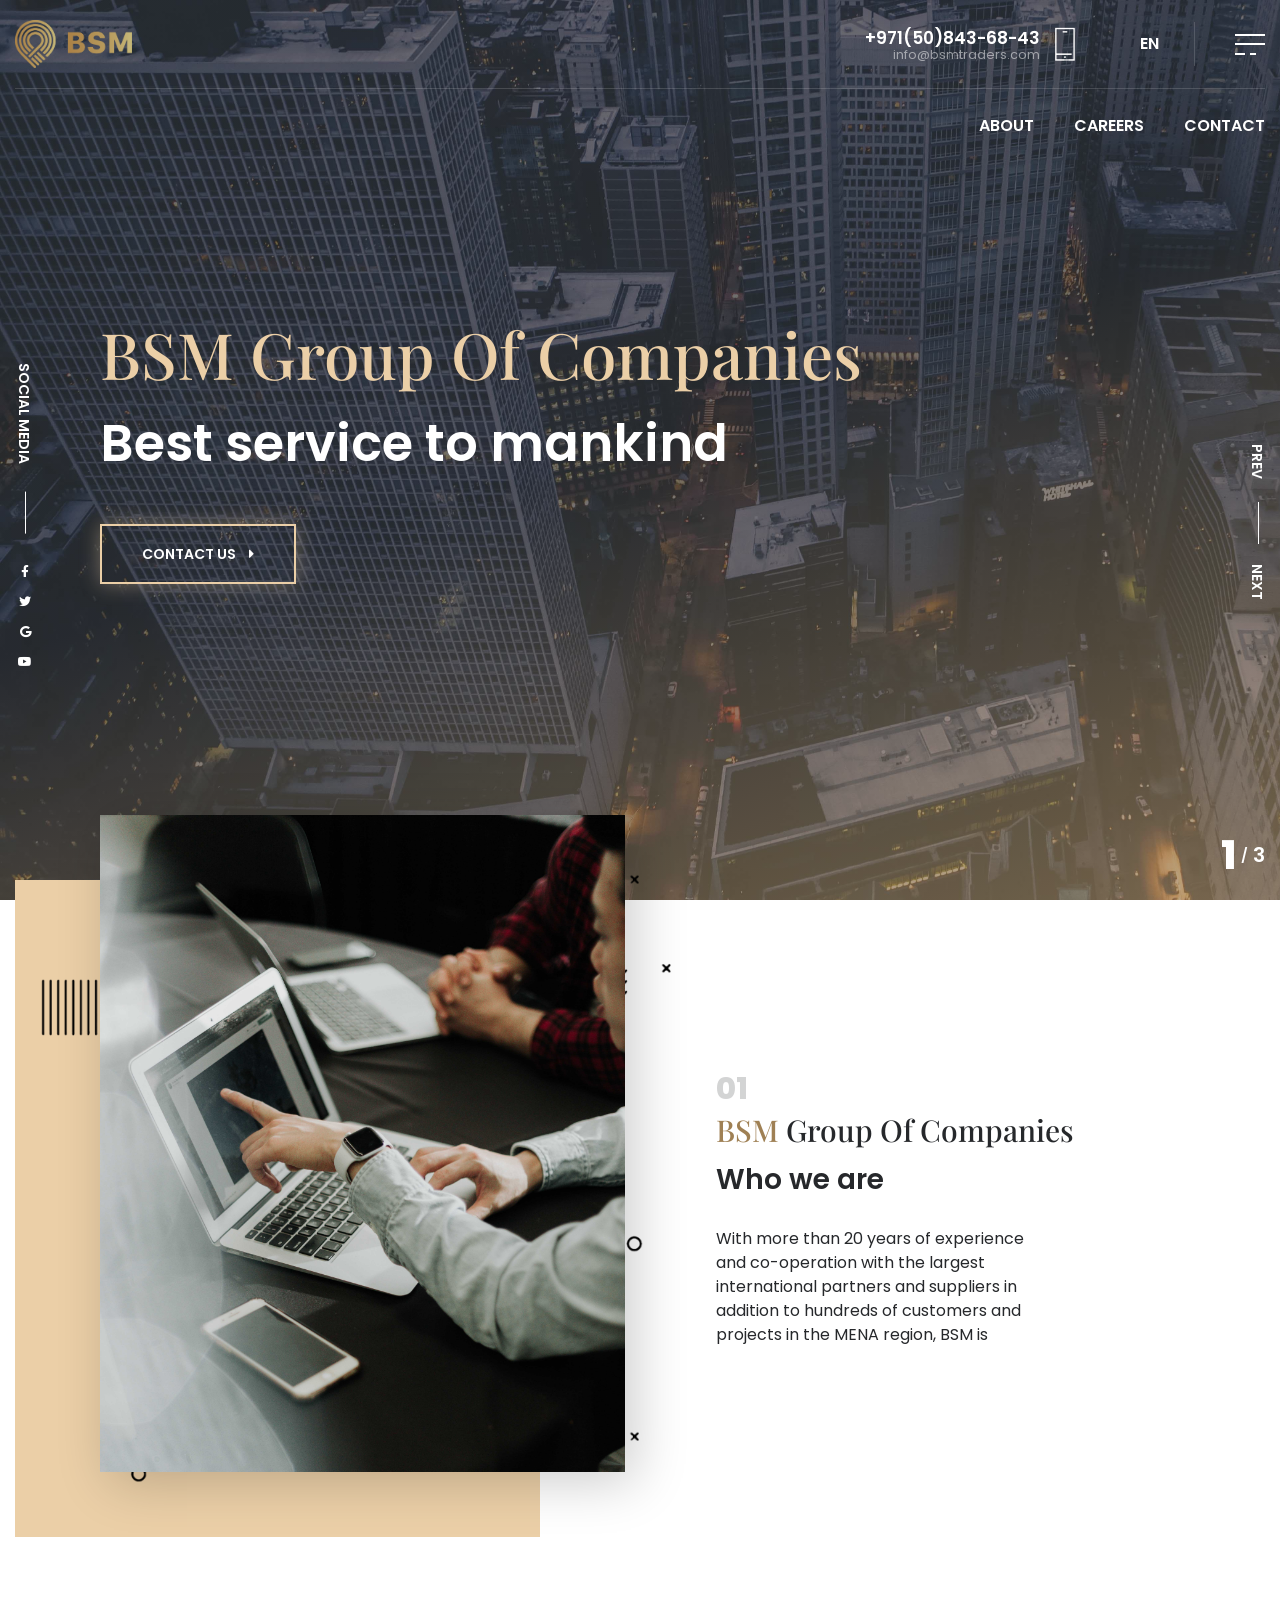
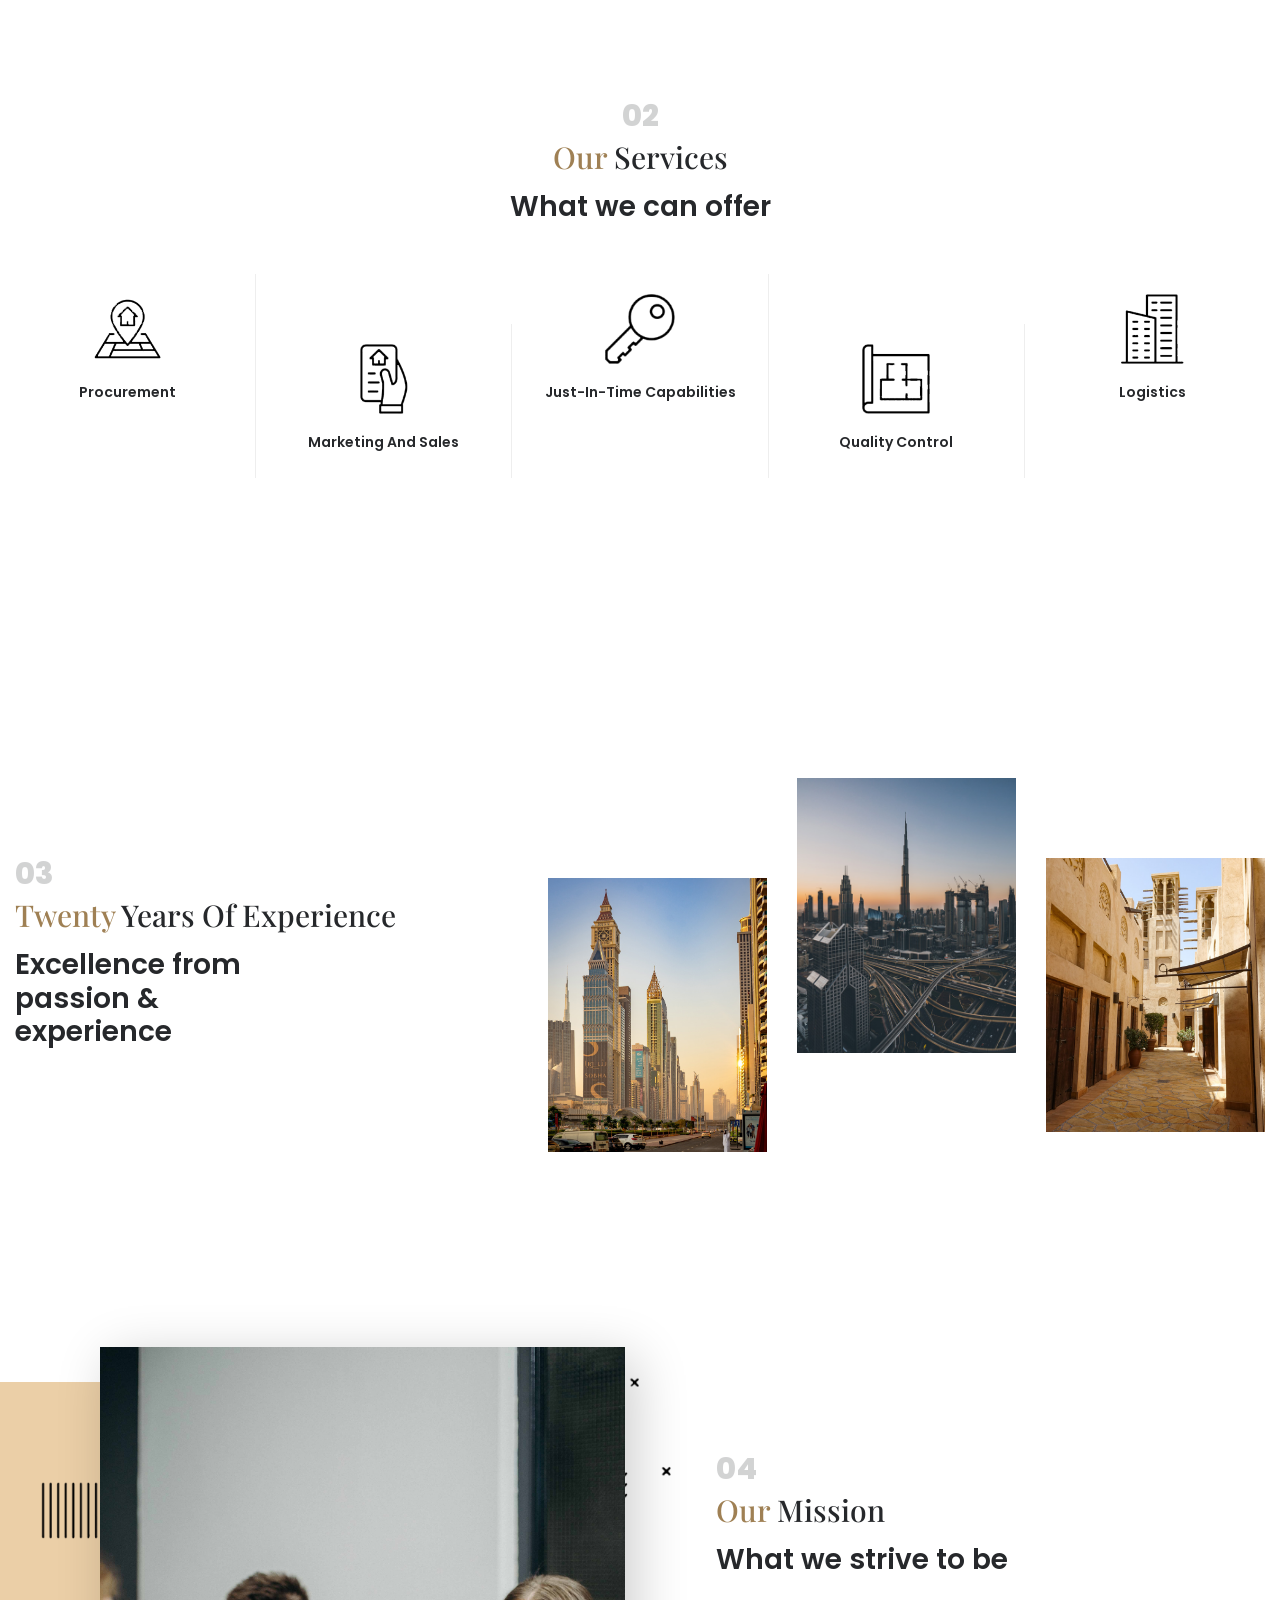
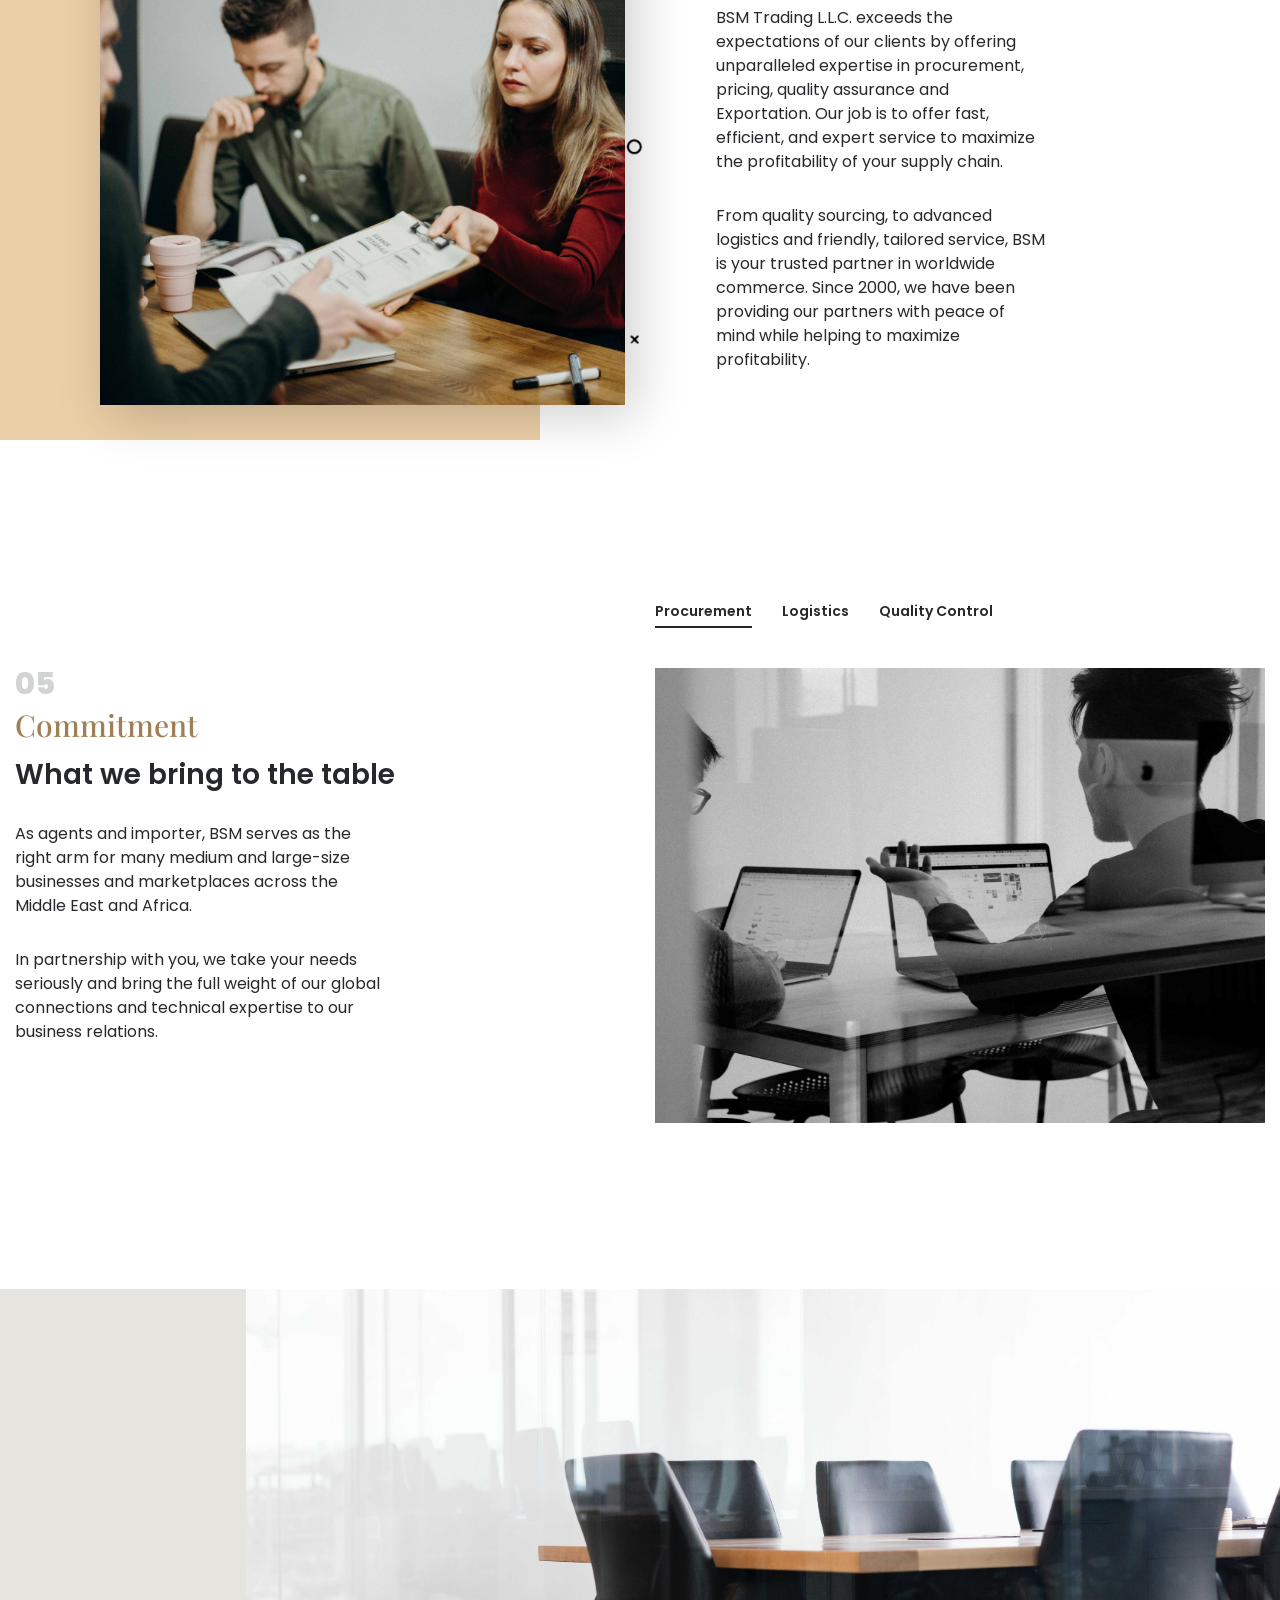
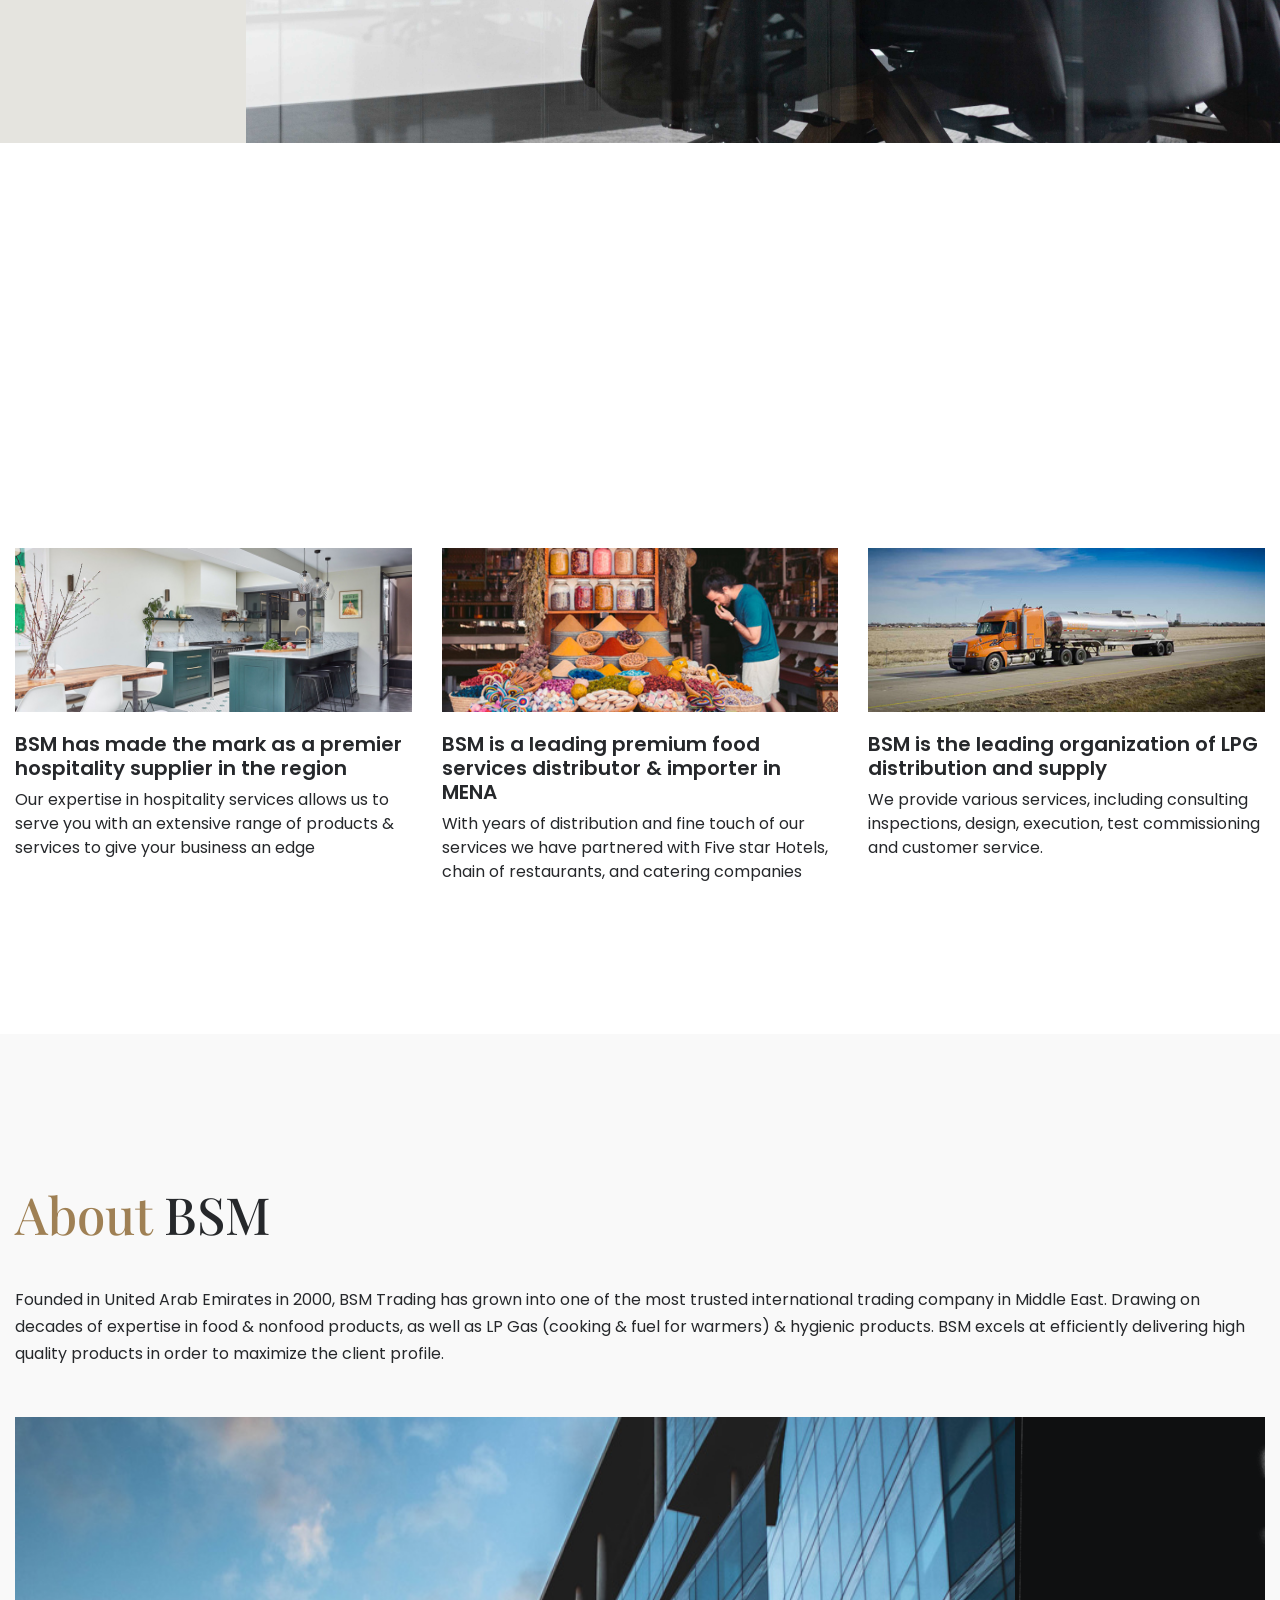
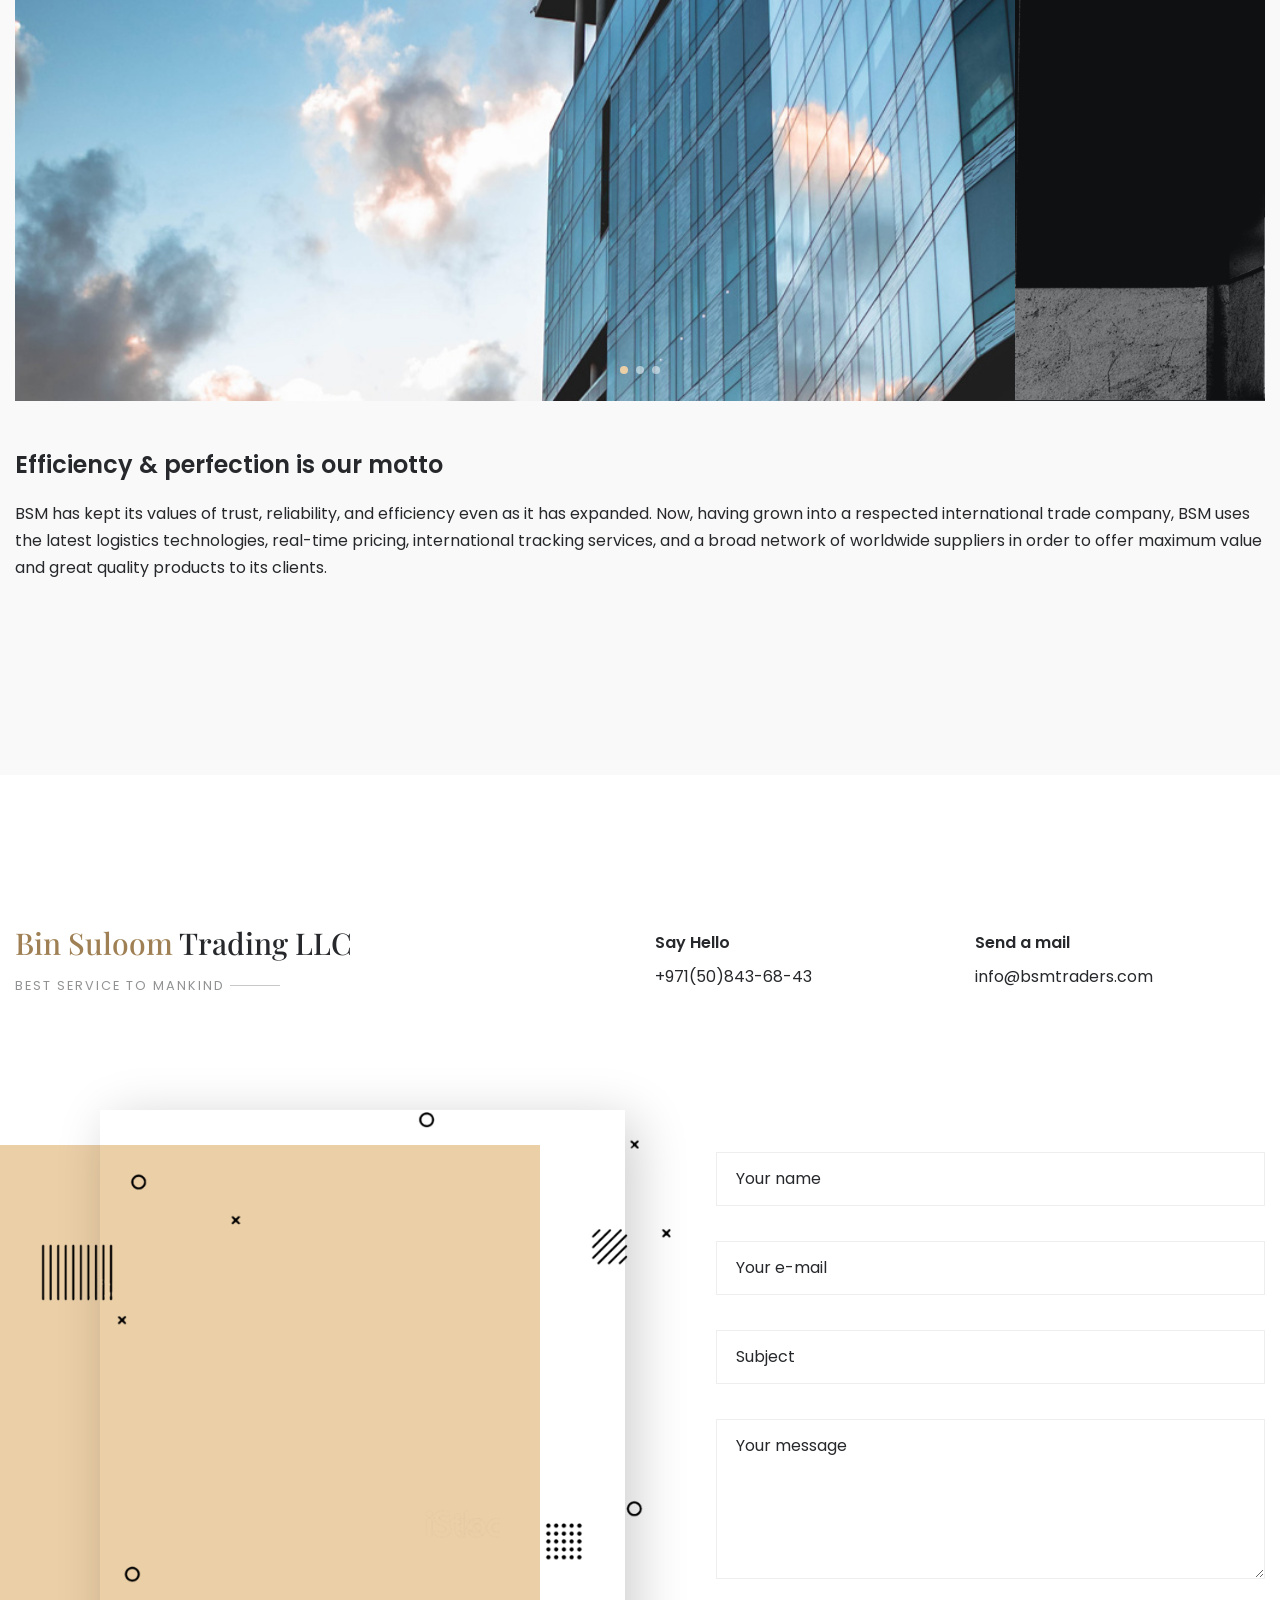
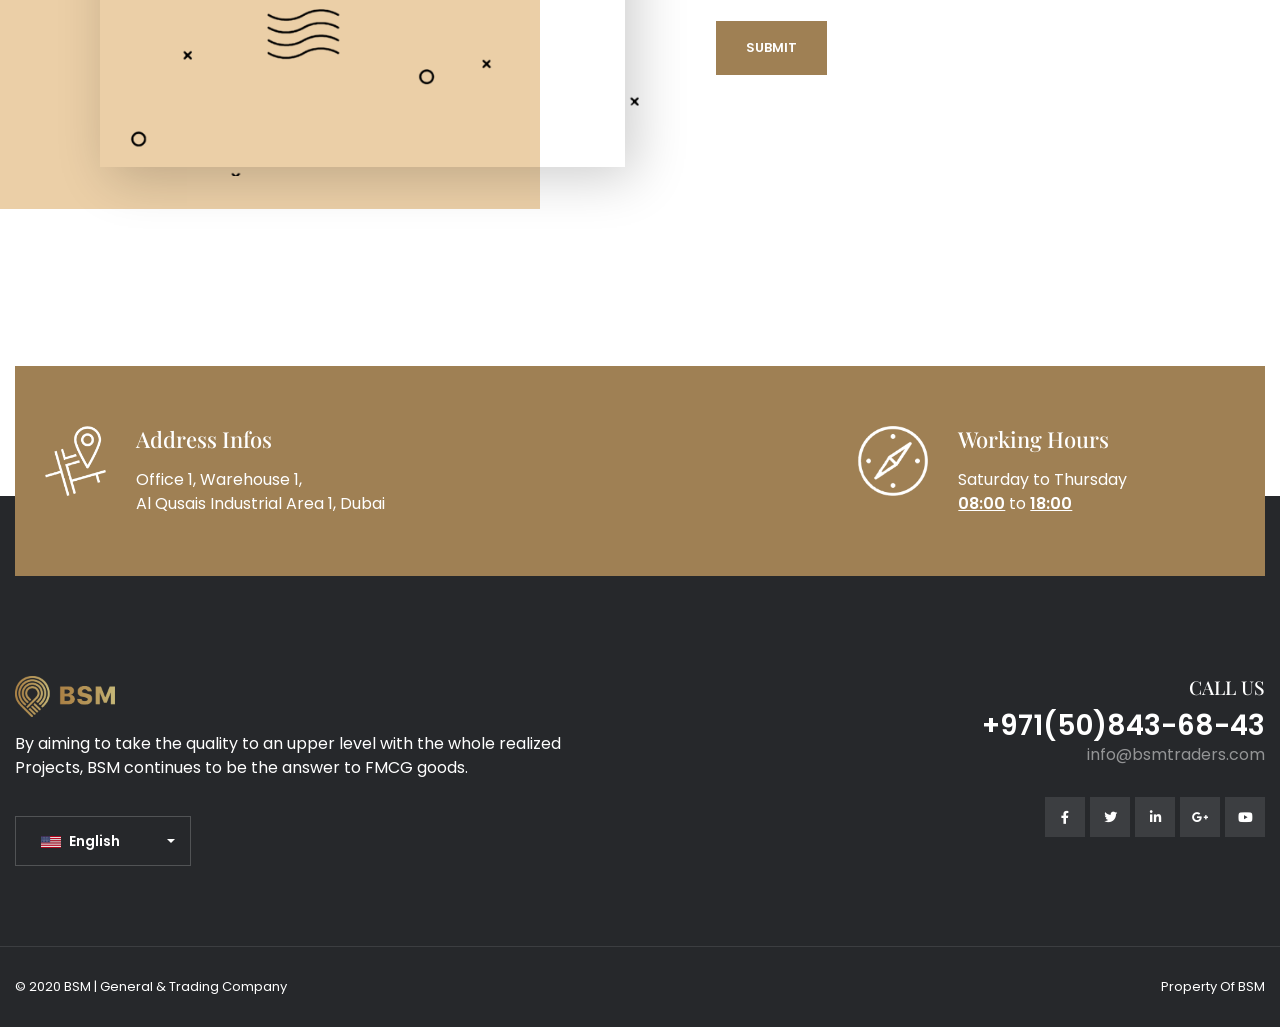
==== commit 78355a36: "Changed" ====
--- a/index.html
+++ b/index.html
@@ -289,7 +289,7 @@
     <div class="row align-items-center">
       <div class="col-lg-5 wow fadeInUp">
         <b>03</b>
-        <h4><span>20</span> Years Of Experience</h4>
+        <h4><span>Twenty</span> Years Of Experience</h4>
         <h3>Excellence from passion & experience</h3>
         <!-- a href="#" class="link">SEE ALL GALLERY <i class="fas fa-caret-right"></i></a --> </div>
       <!-- end col-5 -->
@@ -432,7 +432,7 @@
       <div class="col-lg-4 wow fadeInUp" data-wow-delay="0.20s">
         <div class="post-box">
           <figure> <img src="images/recent-news03.jpg" alt="Image"> </figure>
-          <h6><a href="#">BSM is the leading organization of LPG cylinder distribution and supply</a></h6>
+          <h6><a href="#">BSM is the leading organization of LPG distribution and supply</a></h6>
           <p>We provide various services, including consulting inspections, design, execution, test commissioning and customer service.</p>
         </div>
         <!-- end post-box --> 
--- a/css/style.css
+++ b/css/style.css
@@ -940,6 +940,7 @@
   z-index: -1;
 }
 .slider .slider-container .swiper-slide .container h2 {
+  font-size: 4vw;
   font-weight: 600;
   color: #fff;
   margin-bottom: 50px;
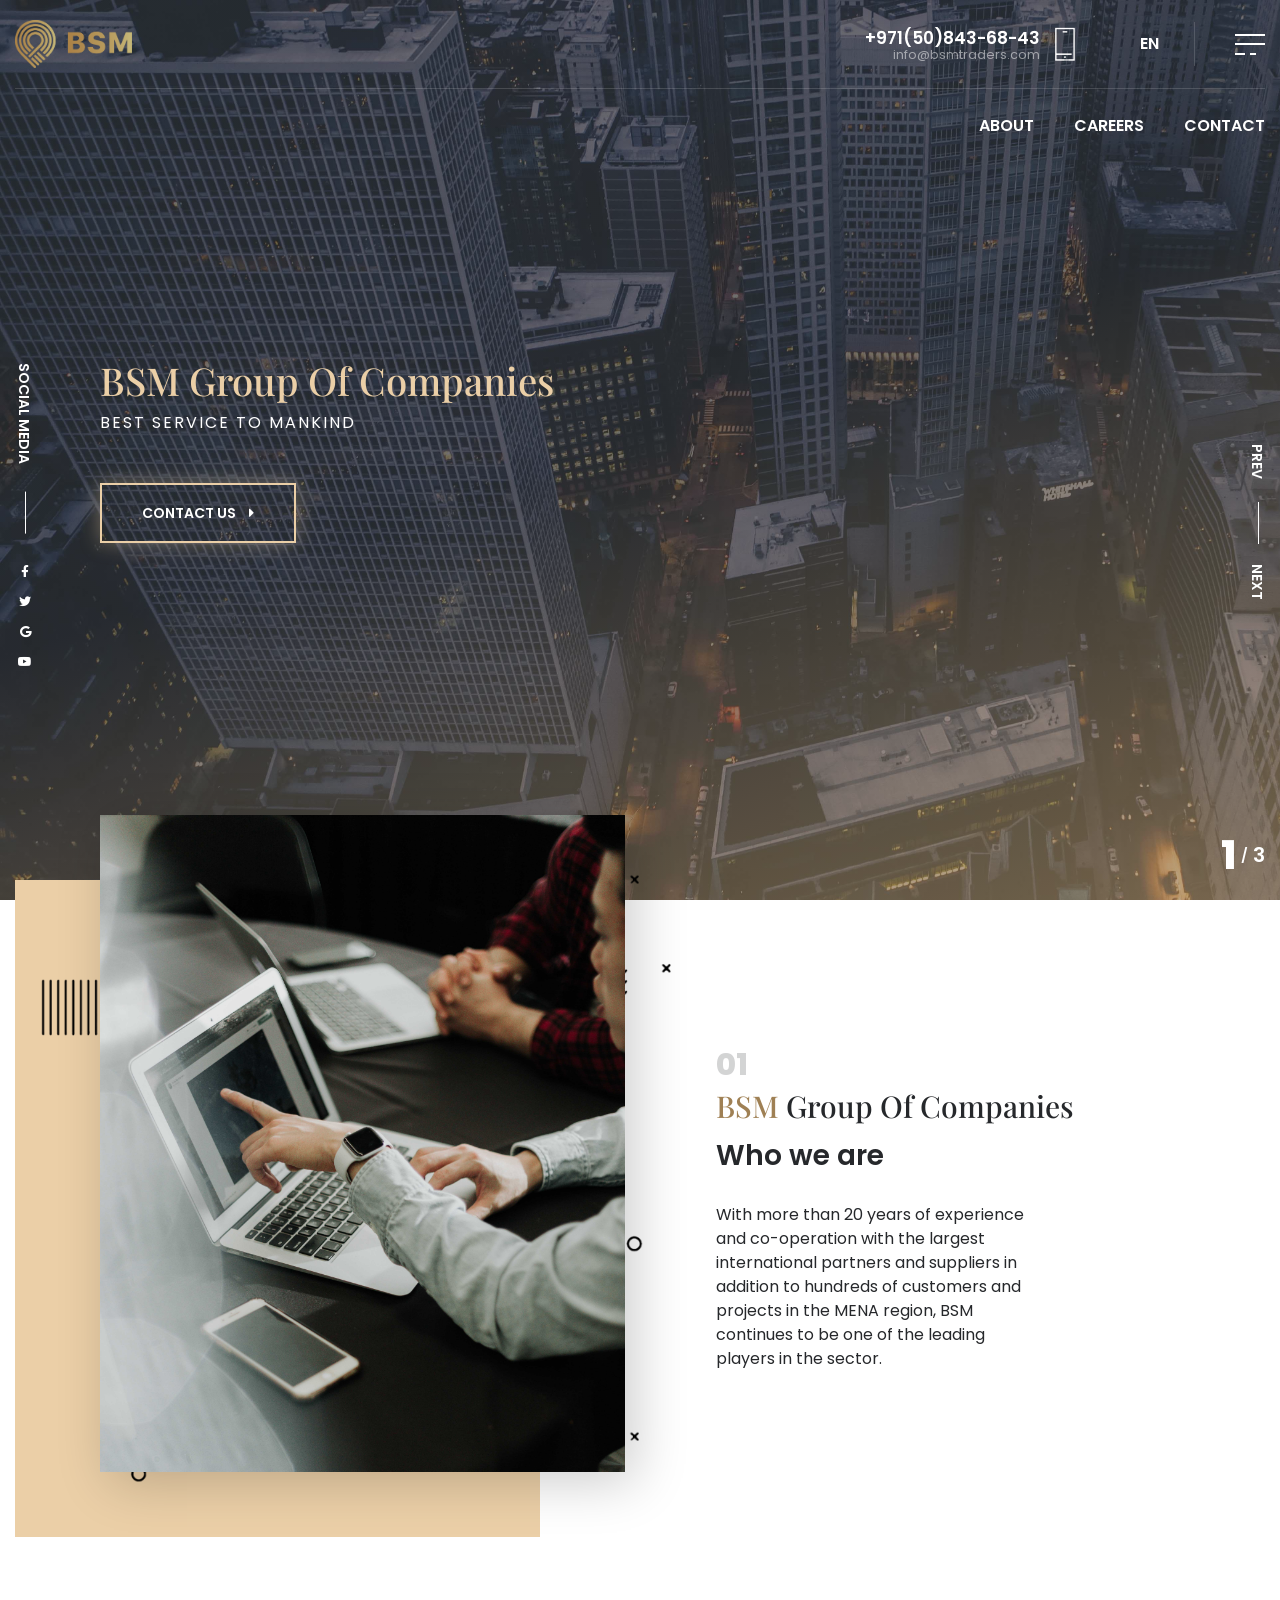
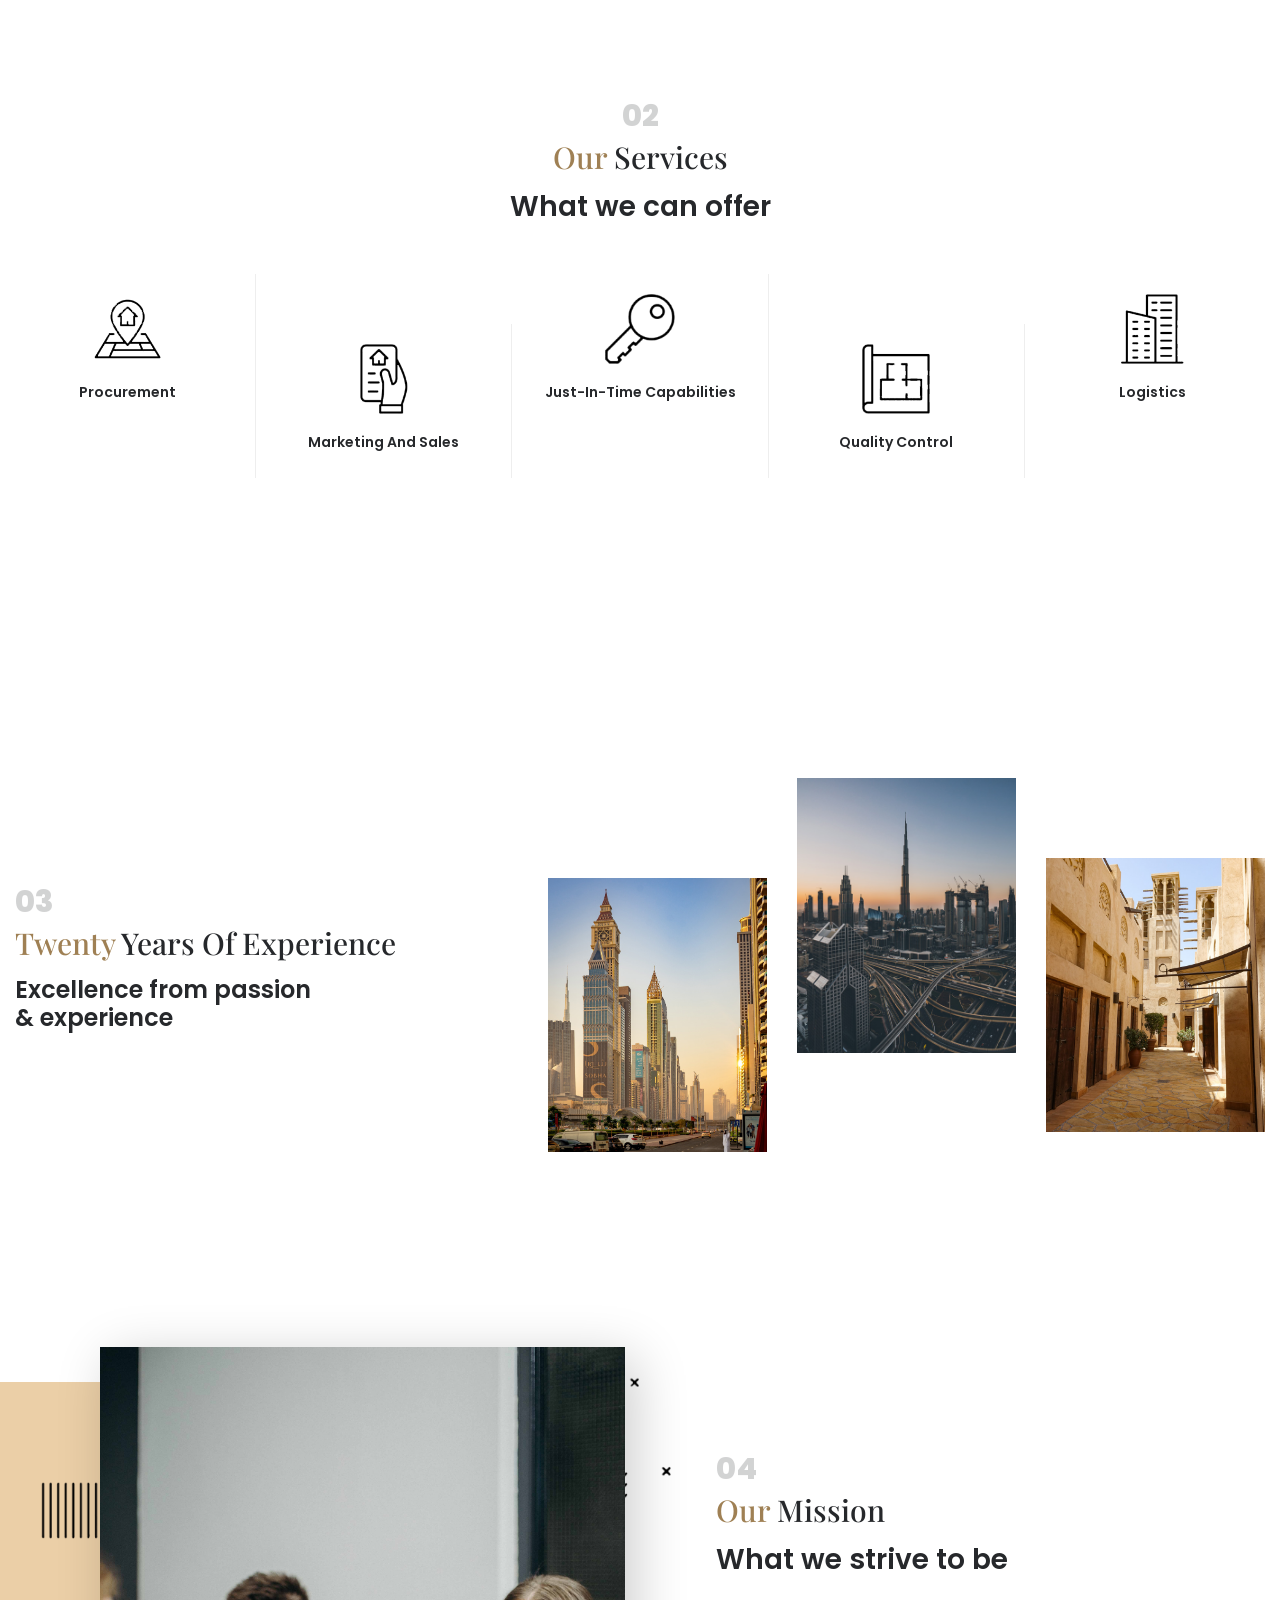
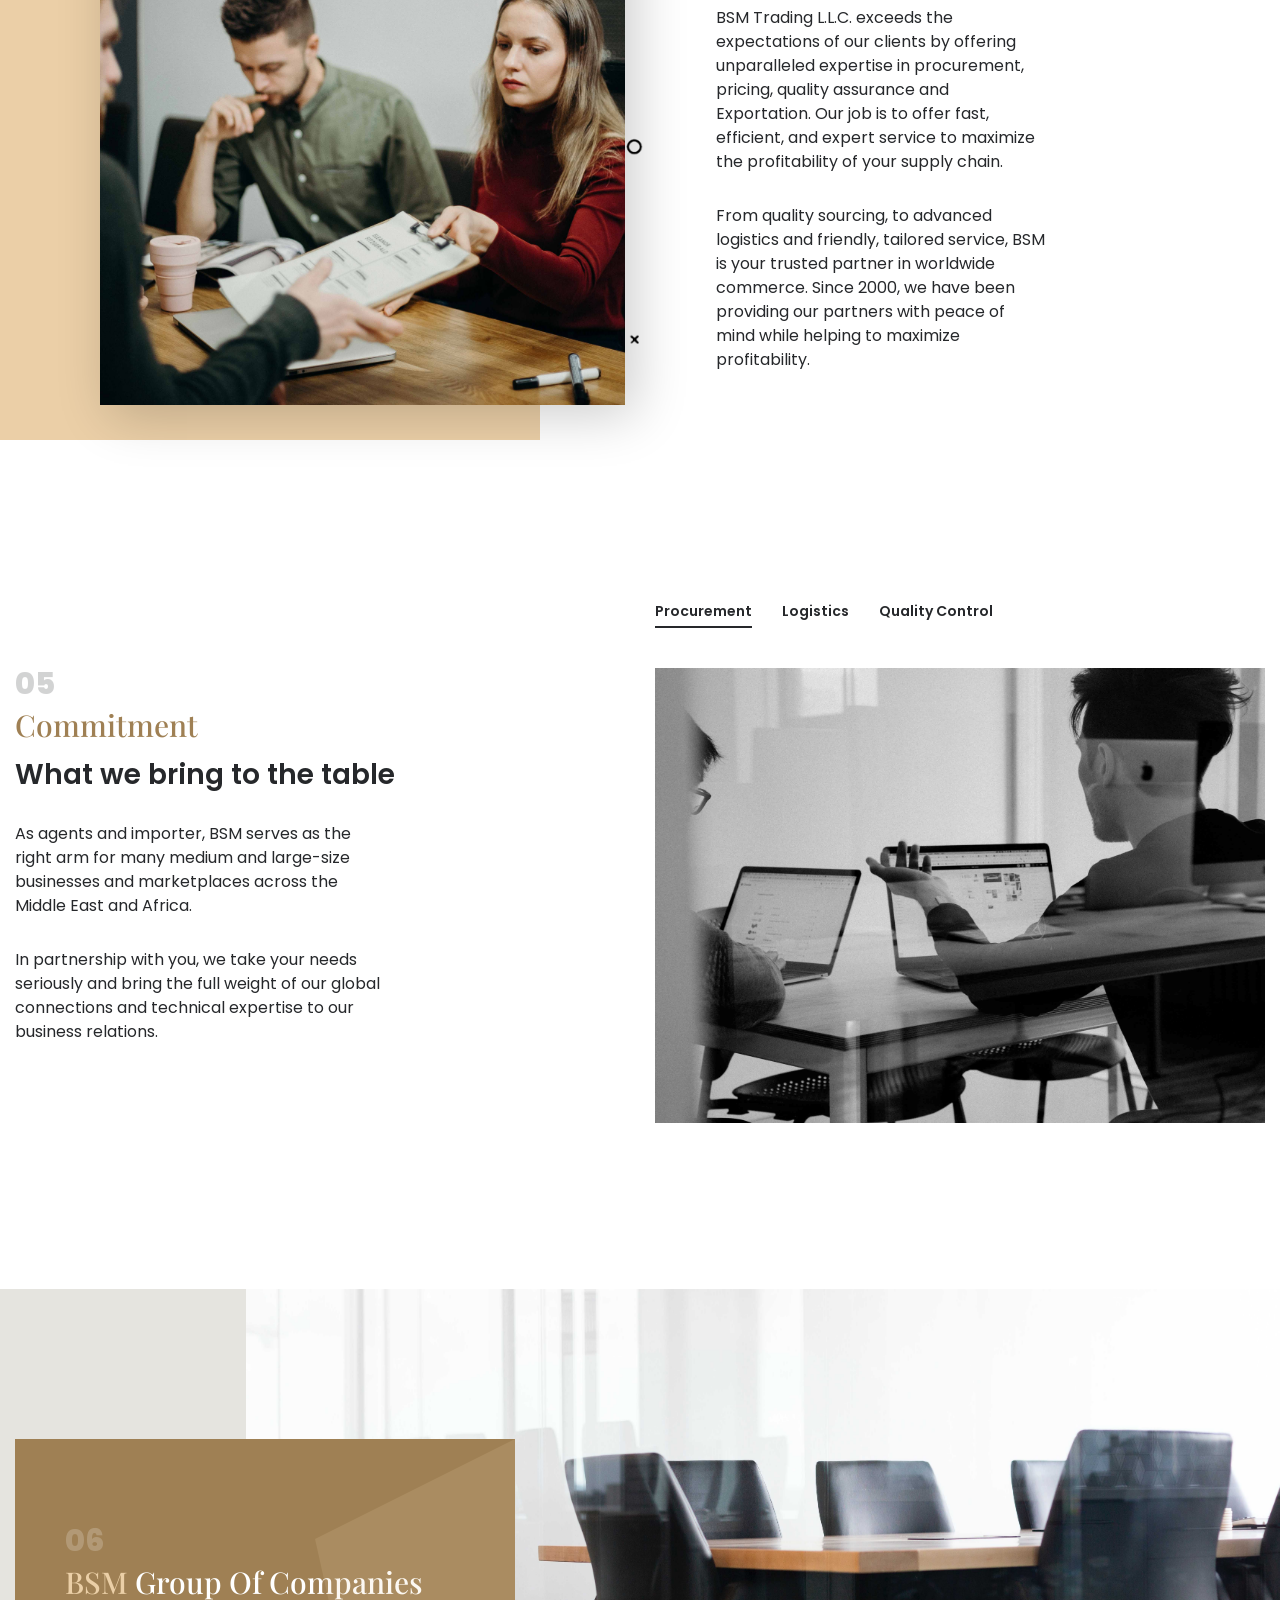
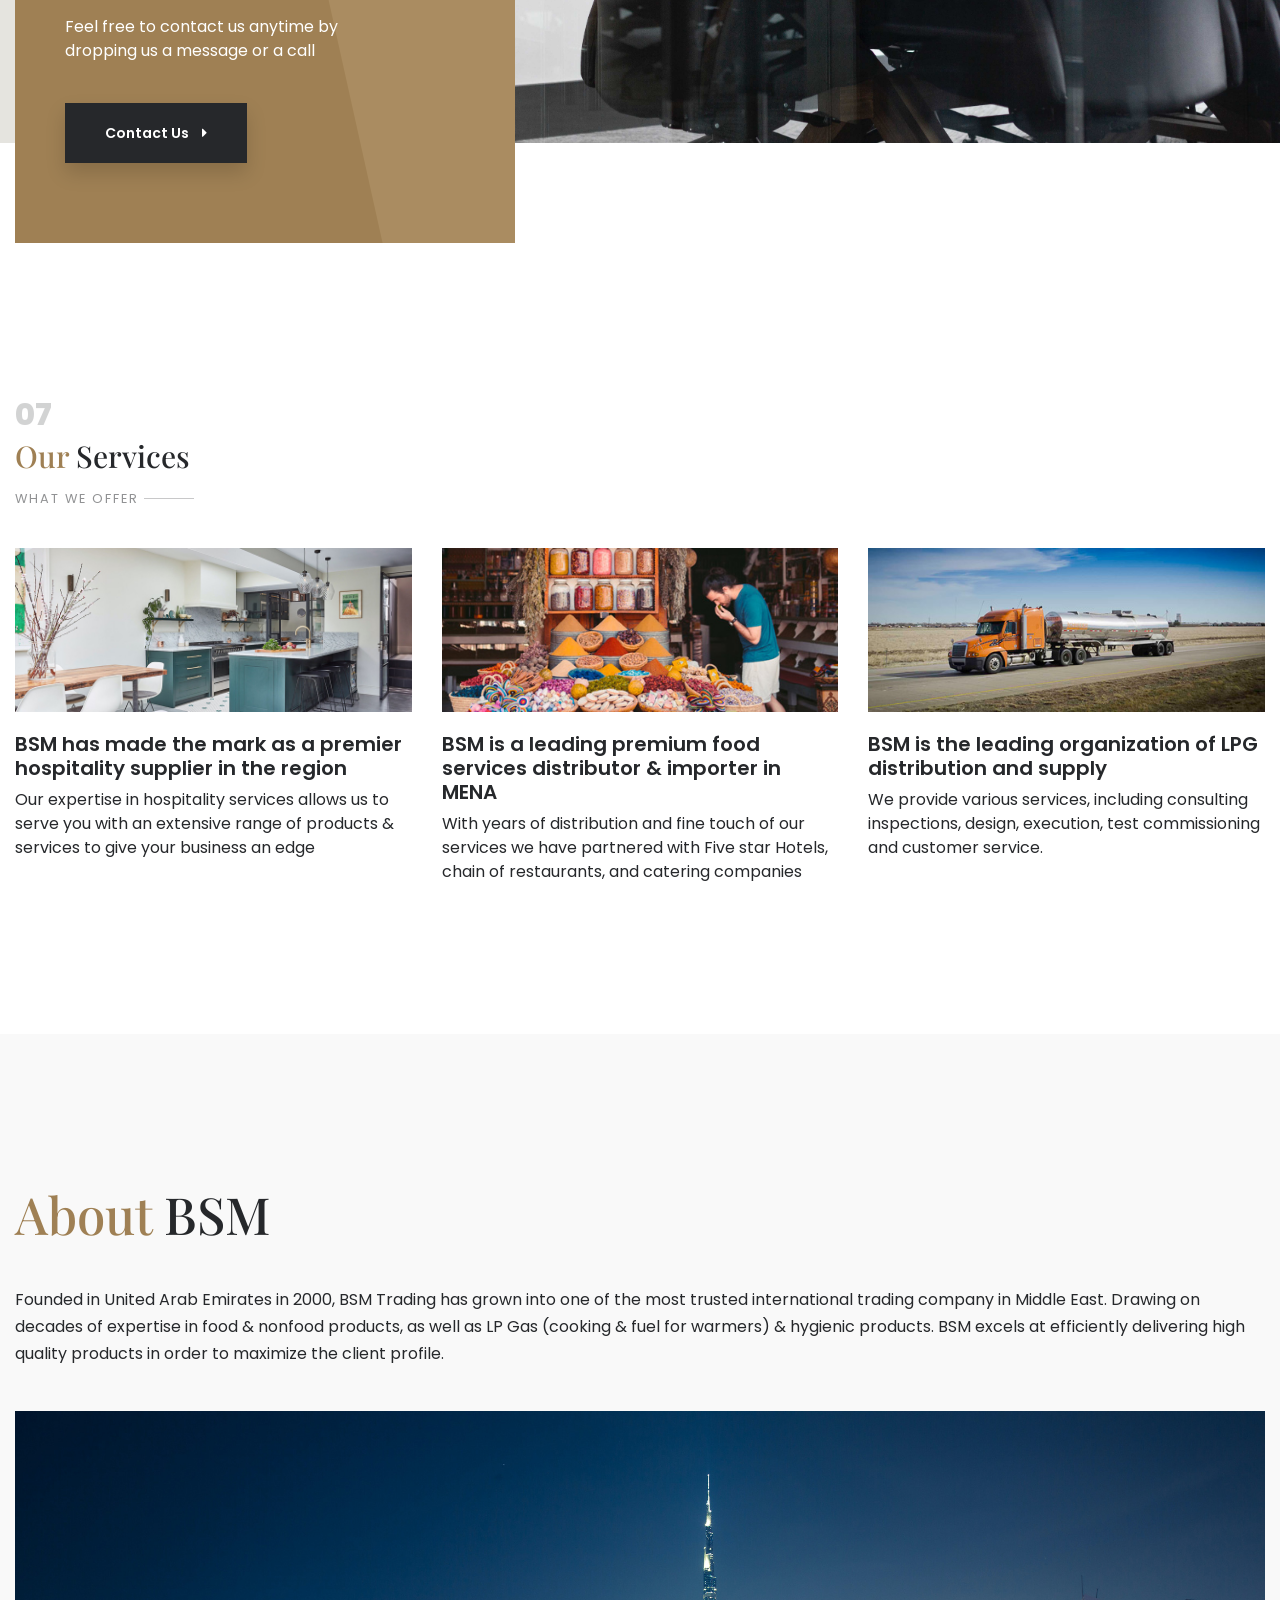
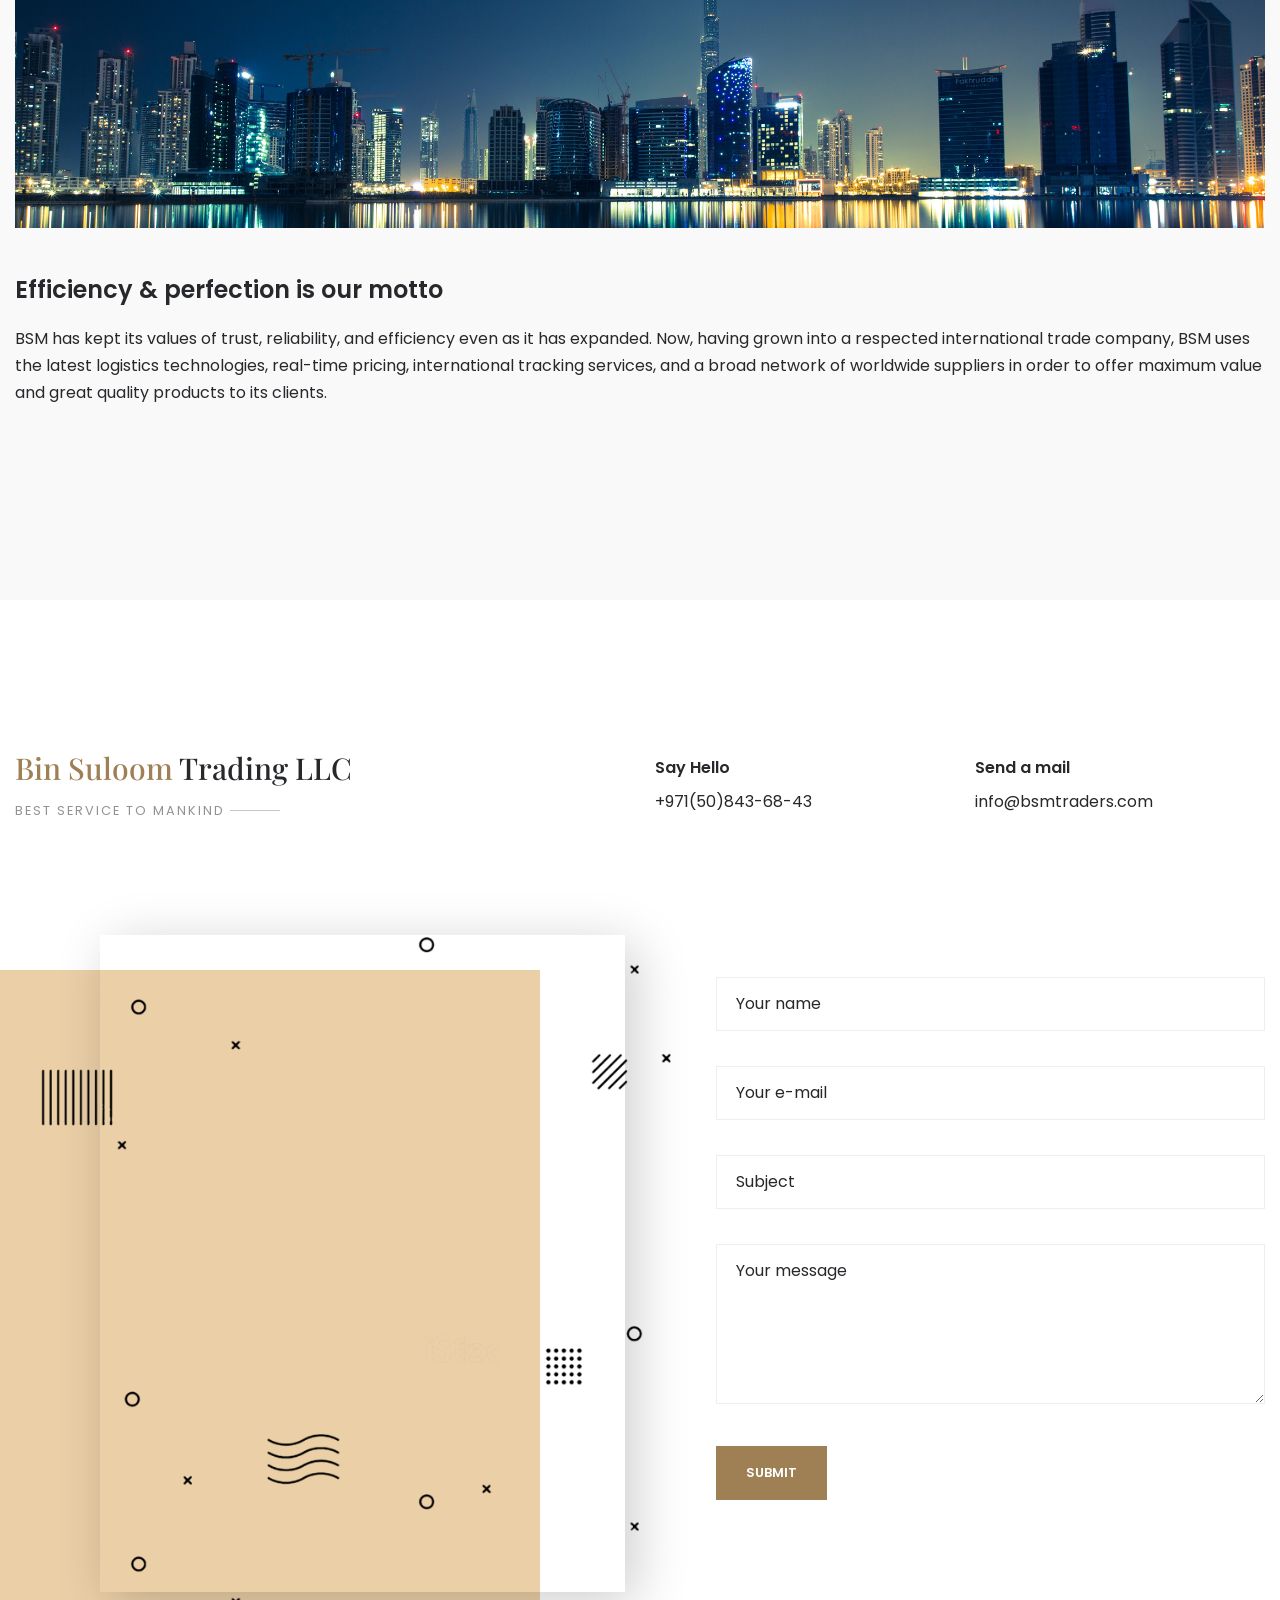
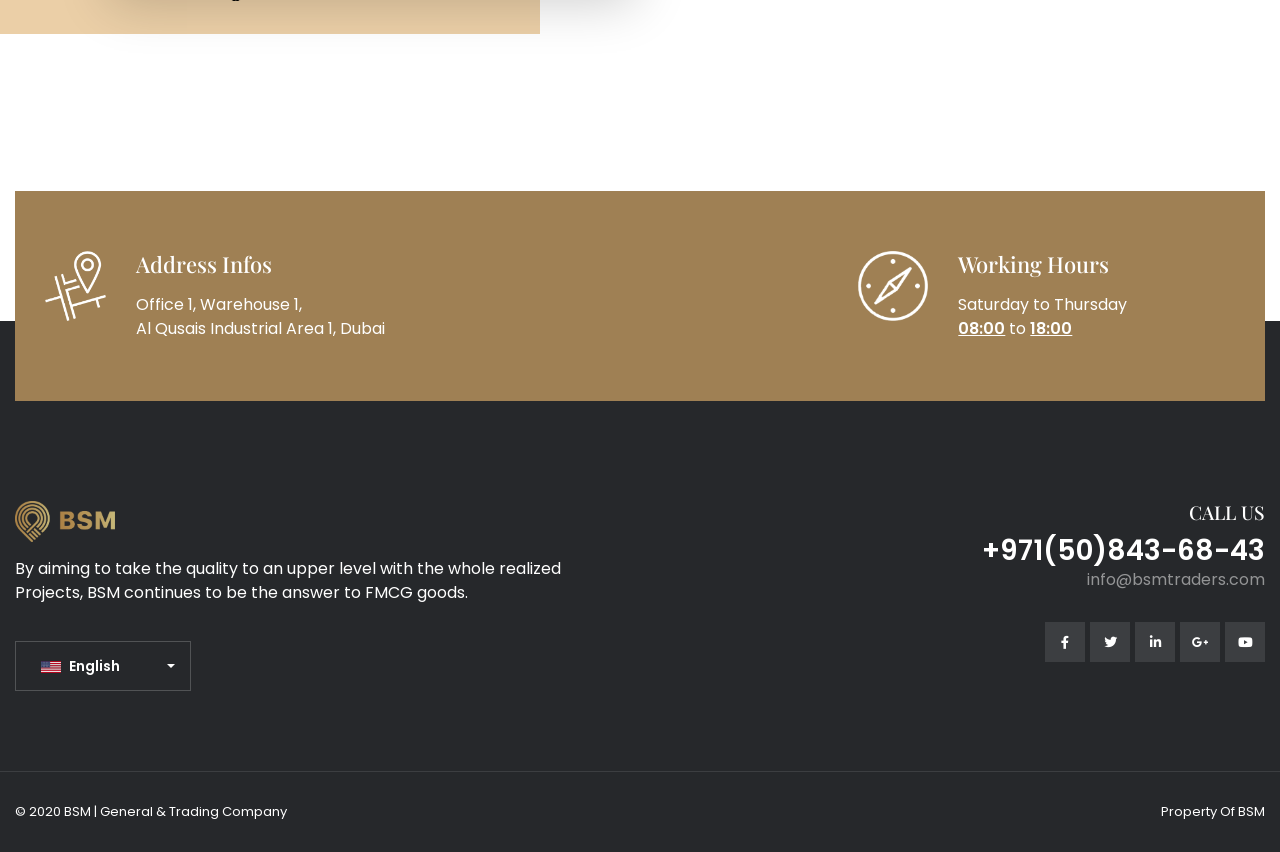
==== commit b94fc471: "Changes done" ====
--- a/index.html
+++ b/index.html
@@ -68,7 +68,7 @@
   <!-- end menu -->
   <div class="side-content">
     <figure> <img src="images/logo-light.png" alt="Image"> </figure>
-    <p>By aiming to take the quality to an upper level with the whole realized Projects, BSM continues to be the answer to FMCG goods.</p>
+    <p>By aiming to take the quality to an upper level with the whole realized Projects, BSM continues to be the answer to all your needs</p>
     <ul class="gallery">
       <li><a href="images/gallery-thumb01.jpg" data-fancybox><img src="images/gallery-thumb01.jpg" alt="Image"></a></li>
       <li><a href="images/gallery-thumb02.jpg" data-fancybox><img src="images/gallery-thumb02.jpg" alt="Image"></a></li>
@@ -87,7 +87,7 @@
       <li><a href="#"><i class="fab fa-google-plus-g"></i></a></li>
       <li><a href="#"><i class="fab fa-youtube"></i></a></li>
     </ul>
-    <small>© 2020 BSM | Premier FMCG importer and distributor in Dubai</small> </div>
+    <small>© 2020 BSM | Premier trading company in Dubai</small> </div>
   <!-- end side-content --> 
 </div>
 <!-- end side-navigation -->
@@ -125,7 +125,7 @@
         <div class="container">
           <h1><span>BSM</span> Group Of Companies</h1>
           <h2>Best service to mankind</h2>
-          <a href="#">CONTACT US <i class="fas fa-caret-right"></i></a>
+          <a href="#contact">CONTACT US <i class="fas fa-caret-right"></i></a>
           <!-- figure><img src="images/services-icon01.png" alt="Image"></figure -->
         </div>
         <!-- end container --> 
@@ -135,7 +135,7 @@
         <div class="container">
           <h1><span>BSM</span> Group Of Companies</h1>
           <h2>Best service to mankind</h2>
-          <a href="#">CONTACT US <i class="fas fa-caret-right"></i></a>
+          <a href="#contact">CONTACT US <i class="fas fa-caret-right"></i></a>
           <!-- figure><img src="images/services-icon08.png" alt="Image"></figure -->
         </div>
         <!-- end container --> 
@@ -145,7 +145,7 @@
         <div class="container">
           <h1><span>BSM</span> Group Of Companies</h1>
           <h2>Best service to mankind</h2>
-          <a href="#">CONTACT US <i class="fas fa-caret-right"></i></a>
+          <a href="#contact">CONTACT US <i class="fas fa-caret-right"></i></a>
           <!-- figure><img src="images/services-icon07.png" alt="Image"></figure -->
         </div>
         <!-- end container --> 
@@ -196,7 +196,7 @@
           <B>01</B>
           <h4><span>BSM</span> Group Of Companies</h4>
           <h3>Who we are</h3>
-          <p>With more than 20 years of experience and co-operation with the largest international partners and suppliers in addition to hundreds of customers and projects in the MENA region, BSM is </p>
+          <p>With more than 20 years of experience and co-operation with the largest international partners and suppliers in addition to hundreds of customers and projects in the MENA region, BSM continues to be one of the leading players in the sector.</p>
           <!-- a href="#"> <img src="images/icon-m2.png" alt="Image">See our projects</a --> </div>
         <!-- end content-box --> 
       </div>
@@ -290,7 +290,8 @@
       <div class="col-lg-5 wow fadeInUp">
         <b>03</b>
         <h4><span>Twenty</span> Years Of Experience</h4>
-        <h3>Excellence from passion & experience</h3>
+        <h3 style="font-size: 24px;">Excellence from passion & experience</h3>
+        <!-- span class="odometer" data-count="20" data-status="yes">0</span> <span class="extra">+</span> </div -->
         <!-- a href="#" class="link">SEE ALL GALLERY <i class="fas fa-caret-right"></i></a --> </div>
       <!-- end col-5 -->
       <div class="col-lg-7">
@@ -462,14 +463,9 @@
       </div -->
       <!-- end col-5 -->
       
-      <div class="col-12">
-        <div class="gallery-container">
-    <div class="swiper-wrapper">
-      <div class="swiper-slide"><img src="images/blog01.jpg" alt="Image"></div>
-      <div class="swiper-slide"><img src="images/blog02.jpg" alt="Image"></div>
-      <div class="swiper-slide"><img src="images/blog03.jpg" alt="Image"></div>
-    </div>
-    <!-- add swiper-wrapper -->
+      <div class="col-12 wow fadeInUp">
+        <img src="images/blog01.jpg" alt="Image" width="1300" height="400" style="margin-top: 24px; margin-bottom: 48px; vertical-align: middle; max-width: 100%; height: auto;">
+      </div>
     <div class="gallery-pagination"></div>
     <!-- end gallery-pagination -->
   </div>
--- a/css/style.css
+++ b/css/style.css
@@ -918,11 +918,11 @@
   padding-left: 100px;
 }
 .slider .slider-container .swiper-slide .container h1 {
-  font-size: 5vw;
+  font-size: 3vw;
   color: #fff;
   font-family: "Playfair Display", serif;
   color: #ebcfa7;
-  margin-bottom: 20px;
+  margin-bottom: 10px;
 }
 .slider .slider-container .swiper-slide .container h1 span {
   display: inline-block;
@@ -940,8 +940,10 @@
   z-index: -1;
 }
 .slider .slider-container .swiper-slide .container h2 {
-  font-size: 4vw;
-  font-weight: 600;
+  text-transform: uppercase;
+  font-size: 1.25vw;
+  font-weight: 400;
+  letter-spacing: 2px;
   color: #fff;
   margin-bottom: 50px;
 }
@@ -1397,7 +1399,7 @@
 .recent-gallery h3 {
   font-weight: 600;
   padding-right: 40%;
-  margin-bottom: 30px;
+  margin-bottom: 18px;
 }
 .recent-gallery .link {
   display: inline-block;
@@ -1435,6 +1437,13 @@
   margin: 0;
   position: relative;
 }
+
+.recent-gallery .odometer {
+  font-size: 50px;
+  line-height: 1;
+  font-weight: 800;
+}
+
 .recent-gallery .col-md-4:nth-child(1) {
   margin-top: 100px;
 }
